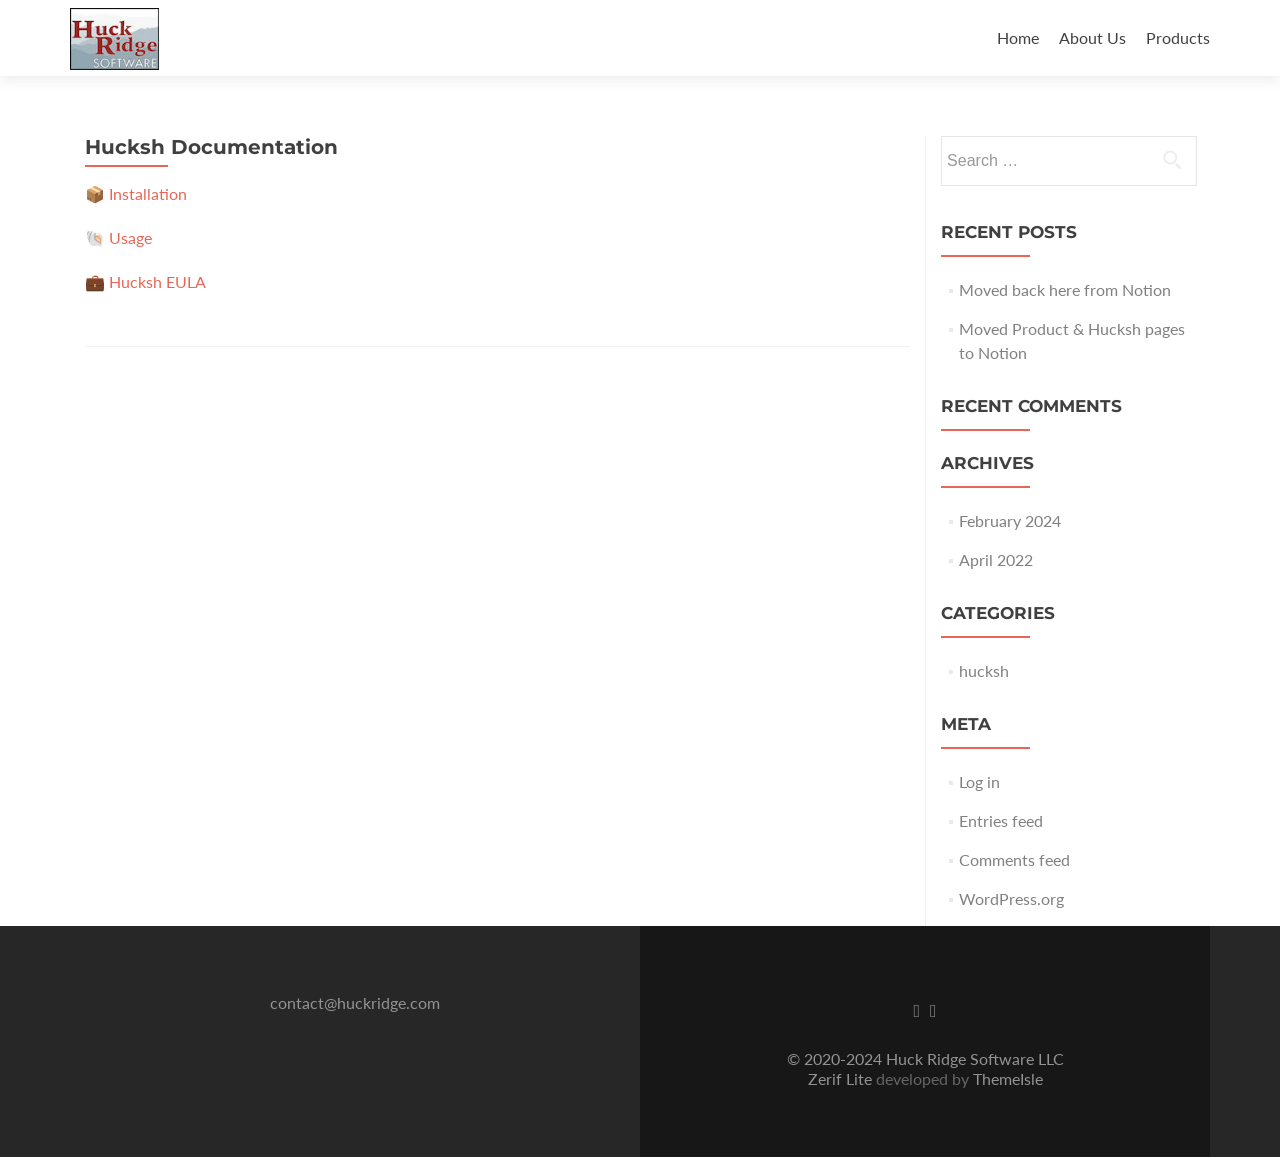
==== docs/hucksh-documentation/index.html @ b175f753 "Add hucksh docs mirrored from huckridge.com Add hucksh docs mirrored from huckridge.com, so they'll " ====
<!DOCTYPE html>

<html dir="ltr" lang="en-US" prefix="og: https://ogp.me/ns#">

<head>

<meta charset="UTF-8">
<meta name="viewport" content="width=device-width, initial-scale=1">
<link rel="profile" href="http://gmpg.org/xfn/11">
<link rel="pingback" href="https://huckridge.com/xmlrpc.php">

<title>Hucksh Documentation - Huck Ridge Software LLC</title>

		<!-- All in One SEO 4.5.7.2 - aioseo.com -->
		<meta name="description" content="📦 Installation 🐚 Usage 💼 Hucksh EULA" />
		<meta name="robots" content="max-image-preview:large" />
		<link rel="canonical" href="index.html" />
		<meta name="generator" content="All in One SEO (AIOSEO) 4.5.7.2" />
		<meta property="og:locale" content="en_US" />
		<meta property="og:site_name" content="Huck Ridge Software LLC - Maker of hucksh" />
		<meta property="og:type" content="article" />
		<meta property="og:title" content="Hucksh Documentation - Huck Ridge Software LLC" />
		<meta property="og:description" content="📦 Installation 🐚 Usage 💼 Hucksh EULA" />
		<meta property="og:url" content="https://huckridge.com/hucksh/hucksh-documentation/" />
		<meta property="og:image" content="https://huckridge.com/wp-content/uploads/2015/03/HuckRidgeSW300px_LOGO109px.jpg" />
		<meta property="og:image:secure_url" content="https://huckridge.com/wp-content/uploads/2015/03/HuckRidgeSW300px_LOGO109px.jpg" />
		<meta property="og:image:width" content="109" />
		<meta property="og:image:height" content="76" />
		<meta property="article:published_time" content="2024-01-05T14:35:23+00:00" />
		<meta property="article:modified_time" content="2024-02-23T20:08:04+00:00" />
		<meta name="twitter:card" content="summary_large_image" />
		<meta name="twitter:site" content="@huckridgesw" />
		<meta name="twitter:title" content="Hucksh Documentation - Huck Ridge Software LLC" />
		<meta name="twitter:description" content="📦 Installation 🐚 Usage 💼 Hucksh EULA" />
		<meta name="twitter:creator" content="@huckridgesw" />
		<meta name="twitter:image" content="https://huckridge.com/wp-content/uploads/2015/03/HuckRidgeSW300px_LOGO109px.jpg" />
		<script type="application/ld+json" class="aioseo-schema">
			{"@context":"https:\/\/schema.org","@graph":[{"@type":"BreadcrumbList","@id":"https:\/\/huckridge.com\/hucksh\/hucksh-documentation\/#breadcrumblist","itemListElement":[{"@type":"ListItem","@id":"https:\/\/huckridge.com\/#listItem","position":1,"name":"Home","item":"https:\/\/huckridge.com\/","nextItem":"https:\/\/huckridge.com\/hucksh\/#listItem"},{"@type":"ListItem","@id":"https:\/\/huckridge.com\/hucksh\/#listItem","position":2,"name":"Hucksh(ell)","item":"https:\/\/huckridge.com\/hucksh\/","nextItem":"https:\/\/huckridge.com\/hucksh\/hucksh-documentation\/#listItem","previousItem":"https:\/\/huckridge.com\/#listItem"},{"@type":"ListItem","@id":"https:\/\/huckridge.com\/hucksh\/hucksh-documentation\/#listItem","position":3,"name":"Hucksh Documentation","previousItem":"https:\/\/huckridge.com\/hucksh\/#listItem"}]},{"@type":"Organization","@id":"https:\/\/huckridge.com\/#organization","name":"Huck Ridge Software LLC","url":"https:\/\/huckridge.com\/","logo":{"@type":"ImageObject","url":"https:\/\/huckridge.com\/wp-content\/uploads\/2015\/03\/HuckRidgeSW300px_LOGO109px.jpg","@id":"https:\/\/huckridge.com\/hucksh\/hucksh-documentation\/#organizationLogo","width":109,"height":76},"image":{"@id":"https:\/\/huckridge.com\/#organizationLogo"},"sameAs":["https:\/\/twitter.com\/huckridgesw"]},{"@type":"WebPage","@id":"https:\/\/huckridge.com\/hucksh\/hucksh-documentation\/#webpage","url":"https:\/\/huckridge.com\/hucksh\/hucksh-documentation\/","name":"Hucksh Documentation - Huck Ridge Software LLC","description":"\ud83d\udce6 Installation \ud83d\udc1a Usage \ud83d\udcbc Hucksh EULA","inLanguage":"en-US","isPartOf":{"@id":"https:\/\/huckridge.com\/#website"},"breadcrumb":{"@id":"https:\/\/huckridge.com\/hucksh\/hucksh-documentation\/#breadcrumblist"},"datePublished":"2024-01-05T09:35:23-05:00","dateModified":"2024-02-23T15:08:04-05:00"},{"@type":"WebSite","@id":"https:\/\/huckridge.com\/#website","url":"https:\/\/huckridge.com\/","name":"Huck Ridge Software LLC","description":"Maker of hucksh","inLanguage":"en-US","publisher":{"@id":"https:\/\/huckridge.com\/#organization"}}]}
		</script>
		<!-- All in One SEO -->

<link rel='dns-prefetch' href='https://fonts.googleapis.com/' />
<link rel="alternate" type="application/rss+xml" title="Huck Ridge Software LLC &raquo; Feed" href="https://huckridge.com/feed/" />
<link rel="alternate" type="application/rss+xml" title="Huck Ridge Software LLC &raquo; Comments Feed" href="https://huckridge.com/comments/feed/" />
		<!-- This site uses the Google Analytics by MonsterInsights plugin v8.24.0 - Using Analytics tracking - https://www.monsterinsights.com/ -->
							<script src="https://www.googletagmanager.com/gtag/js?id=G-1WCZ7PCRJ5"  data-cfasync="false" data-wpfc-render="false" type="text/javascript" async></script>
			<script data-cfasync="false" data-wpfc-render="false" type="text/javascript">
				var mi_version = '8.24.0';
				var mi_track_user = true;
				var mi_no_track_reason = '';
								var MonsterInsightsDefaultLocations = {"page_location":"https:\/\/huckridge.com\/hucksh\/hucksh-documentation\/"};
				if ( typeof MonsterInsightsPrivacyGuardFilter === 'function' ) {
					var MonsterInsightsLocations = (typeof MonsterInsightsExcludeQuery === 'object') ? MonsterInsightsPrivacyGuardFilter( MonsterInsightsExcludeQuery ) : MonsterInsightsPrivacyGuardFilter( MonsterInsightsDefaultLocations );
				} else {
					var MonsterInsightsLocations = (typeof MonsterInsightsExcludeQuery === 'object') ? MonsterInsightsExcludeQuery : MonsterInsightsDefaultLocations;
				}

								var disableStrs = [
										'ga-disable-G-1WCZ7PCRJ5',
									];

				/* Function to detect opted out users */
				function __gtagTrackerIsOptedOut() {
					for (var index = 0; index < disableStrs.length; index++) {
						if (document.cookie.indexOf(disableStrs[index] + '=true') > -1) {
							return true;
						}
					}

					return false;
				}

				/* Disable tracking if the opt-out cookie exists. */
				if (__gtagTrackerIsOptedOut()) {
					for (var index = 0; index < disableStrs.length; index++) {
						window[disableStrs[index]] = true;
					}
				}

				/* Opt-out function */
				function __gtagTrackerOptout() {
					for (var index = 0; index < disableStrs.length; index++) {
						document.cookie = disableStrs[index] + '=true; expires=Thu, 31 Dec 2099 23:59:59 UTC; path=/';
						window[disableStrs[index]] = true;
					}
				}

				if ('undefined' === typeof gaOptout) {
					function gaOptout() {
						__gtagTrackerOptout();
					}
				}
								window.dataLayer = window.dataLayer || [];

				window.MonsterInsightsDualTracker = {
					helpers: {},
					trackers: {},
				};
				if (mi_track_user) {
					function __gtagDataLayer() {
						dataLayer.push(arguments);
					}

					function __gtagTracker(type, name, parameters) {
						if (!parameters) {
							parameters = {};
						}

						if (parameters.send_to) {
							__gtagDataLayer.apply(null, arguments);
							return;
						}

						if (type === 'event') {
														parameters.send_to = monsterinsights_frontend.v4_id;
							var hookName = name;
							if (typeof parameters['event_category'] !== 'undefined') {
								hookName = parameters['event_category'] + ':' + name;
							}

							if (typeof MonsterInsightsDualTracker.trackers[hookName] !== 'undefined') {
								MonsterInsightsDualTracker.trackers[hookName](parameters);
							} else {
								__gtagDataLayer('event', name, parameters);
							}
							
						} else {
							__gtagDataLayer.apply(null, arguments);
						}
					}

					__gtagTracker('js', new Date());
					__gtagTracker('set', {
						'developer_id.dZGIzZG': true,
											});
					if ( MonsterInsightsLocations.page_location ) {
						__gtagTracker('set', MonsterInsightsLocations);
					}
										__gtagTracker('config', 'G-1WCZ7PCRJ5', {"forceSSL":"true"} );
															window.gtag = __gtagTracker;										(function () {
						/* https://developers.google.com/analytics/devguides/collection/analyticsjs/ */
						/* ga and __gaTracker compatibility shim. */
						var noopfn = function () {
							return null;
						};
						var newtracker = function () {
							return new Tracker();
						};
						var Tracker = function () {
							return null;
						};
						var p = Tracker.prototype;
						p.get = noopfn;
						p.set = noopfn;
						p.send = function () {
							var args = Array.prototype.slice.call(arguments);
							args.unshift('send');
							__gaTracker.apply(null, args);
						};
						var __gaTracker = function () {
							var len = arguments.length;
							if (len === 0) {
								return;
							}
							var f = arguments[len - 1];
							if (typeof f !== 'object' || f === null || typeof f.hitCallback !== 'function') {
								if ('send' === arguments[0]) {
									var hitConverted, hitObject = false, action;
									if ('event' === arguments[1]) {
										if ('undefined' !== typeof arguments[3]) {
											hitObject = {
												'eventAction': arguments[3],
												'eventCategory': arguments[2],
												'eventLabel': arguments[4],
												'value': arguments[5] ? arguments[5] : 1,
											}
										}
									}
									if ('pageview' === arguments[1]) {
										if ('undefined' !== typeof arguments[2]) {
											hitObject = {
												'eventAction': 'page_view',
												'page_path': arguments[2],
											}
										}
									}
									if (typeof arguments[2] === 'object') {
										hitObject = arguments[2];
									}
									if (typeof arguments[5] === 'object') {
										Object.assign(hitObject, arguments[5]);
									}
									if ('undefined' !== typeof arguments[1].hitType) {
										hitObject = arguments[1];
										if ('pageview' === hitObject.hitType) {
											hitObject.eventAction = 'page_view';
										}
									}
									if (hitObject) {
										action = 'timing' === arguments[1].hitType ? 'timing_complete' : hitObject.eventAction;
										hitConverted = mapArgs(hitObject);
										__gtagTracker('event', action, hitConverted);
									}
								}
								return;
							}

							function mapArgs(args) {
								var arg, hit = {};
								var gaMap = {
									'eventCategory': 'event_category',
									'eventAction': 'event_action',
									'eventLabel': 'event_label',
									'eventValue': 'event_value',
									'nonInteraction': 'non_interaction',
									'timingCategory': 'event_category',
									'timingVar': 'name',
									'timingValue': 'value',
									'timingLabel': 'event_label',
									'page': 'page_path',
									'location': 'page_location',
									'title': 'page_title',
									'referrer' : 'page_referrer',
								};
								for (arg in args) {
																		if (!(!args.hasOwnProperty(arg) || !gaMap.hasOwnProperty(arg))) {
										hit[gaMap[arg]] = args[arg];
									} else {
										hit[arg] = args[arg];
									}
								}
								return hit;
							}

							try {
								f.hitCallback();
							} catch (ex) {
							}
						};
						__gaTracker.create = newtracker;
						__gaTracker.getByName = newtracker;
						__gaTracker.getAll = function () {
							return [];
						};
						__gaTracker.remove = noopfn;
						__gaTracker.loaded = true;
						window['__gaTracker'] = __gaTracker;
					})();
									} else {
										console.log("");
					(function () {
						function __gtagTracker() {
							return null;
						}

						window['__gtagTracker'] = __gtagTracker;
						window['gtag'] = __gtagTracker;
					})();
									}
			</script>
				<!-- / Google Analytics by MonsterInsights -->
		<script type="text/javascript">
/* <![CDATA[ */
window._wpemojiSettings = {"baseUrl":"https:\/\/s.w.org\/images\/core\/emoji\/14.0.0\/72x72\/","ext":".png","svgUrl":"https:\/\/s.w.org\/images\/core\/emoji\/14.0.0\/svg\/","svgExt":".svg","source":{"concatemoji":"https:\/\/huckridge.com\/wp-includes\/js\/wp-emoji-release.min.js?ver=6.4.3"}};
/*! This file is auto-generated */
!function(i,n){var o,s,e;function c(e){try{var t={supportTests:e,timestamp:(new Date).valueOf()};sessionStorage.setItem(o,JSON.stringify(t))}catch(e){}}function p(e,t,n){e.clearRect(0,0,e.canvas.width,e.canvas.height),e.fillText(t,0,0);var t=new Uint32Array(e.getImageData(0,0,e.canvas.width,e.canvas.height).data),r=(e.clearRect(0,0,e.canvas.width,e.canvas.height),e.fillText(n,0,0),new Uint32Array(e.getImageData(0,0,e.canvas.width,e.canvas.height).data));return t.every(function(e,t){return e===r[t]})}function u(e,t,n){switch(t){case"flag":return n(e,"\ud83c\udff3\ufe0f\u200d\u26a7\ufe0f","\ud83c\udff3\ufe0f\u200b\u26a7\ufe0f")?!1:!n(e,"\ud83c\uddfa\ud83c\uddf3","\ud83c\uddfa\u200b\ud83c\uddf3")&&!n(e,"\ud83c\udff4\udb40\udc67\udb40\udc62\udb40\udc65\udb40\udc6e\udb40\udc67\udb40\udc7f","\ud83c\udff4\u200b\udb40\udc67\u200b\udb40\udc62\u200b\udb40\udc65\u200b\udb40\udc6e\u200b\udb40\udc67\u200b\udb40\udc7f");case"emoji":return!n(e,"\ud83e\udef1\ud83c\udffb\u200d\ud83e\udef2\ud83c\udfff","\ud83e\udef1\ud83c\udffb\u200b\ud83e\udef2\ud83c\udfff")}return!1}function f(e,t,n){var r="undefined"!=typeof WorkerGlobalScope&&self instanceof WorkerGlobalScope?new OffscreenCanvas(300,150):i.createElement("canvas"),a=r.getContext("2d",{willReadFrequently:!0}),o=(a.textBaseline="top",a.font="600 32px Arial",{});return e.forEach(function(e){o[e]=t(a,e,n)}),o}function t(e){var t=i.createElement("script");t.src=e,t.defer=!0,i.head.appendChild(t)}"undefined"!=typeof Promise&&(o="wpEmojiSettingsSupports",s=["flag","emoji"],n.supports={everything:!0,everythingExceptFlag:!0},e=new Promise(function(e){i.addEventListener("DOMContentLoaded",e,{once:!0})}),new Promise(function(t){var n=function(){try{var e=JSON.parse(sessionStorage.getItem(o));if("object"==typeof e&&"number"==typeof e.timestamp&&(new Date).valueOf()<e.timestamp+604800&&"object"==typeof e.supportTests)return e.supportTests}catch(e){}return null}();if(!n){if("undefined"!=typeof Worker&&"undefined"!=typeof OffscreenCanvas&&"undefined"!=typeof URL&&URL.createObjectURL&&"undefined"!=typeof Blob)try{var e="postMessage("+f.toString()+"("+[JSON.stringify(s),u.toString(),p.toString()].join(",")+"));",r=new Blob([e],{type:"text/javascript"}),a=new Worker(URL.createObjectURL(r),{name:"wpTestEmojiSupports"});return void(a.onmessage=function(e){c(n=e.data),a.terminate(),t(n)})}catch(e){}c(n=f(s,u,p))}t(n)}).then(function(e){for(var t in e)n.supports[t]=e[t],n.supports.everything=n.supports.everything&&n.supports[t],"flag"!==t&&(n.supports.everythingExceptFlag=n.supports.everythingExceptFlag&&n.supports[t]);n.supports.everythingExceptFlag=n.supports.everythingExceptFlag&&!n.supports.flag,n.DOMReady=!1,n.readyCallback=function(){n.DOMReady=!0}}).then(function(){return e}).then(function(){var e;n.supports.everything||(n.readyCallback(),(e=n.source||{}).concatemoji?t(e.concatemoji):e.wpemoji&&e.twemoji&&(t(e.twemoji),t(e.wpemoji)))}))}((window,document),window._wpemojiSettings);
/* ]]> */
</script>
<style id='wp-emoji-styles-inline-css' type='text/css'>

	img.wp-smiley, img.emoji {
		display: inline !important;
		border: none !important;
		box-shadow: none !important;
		height: 1em !important;
		width: 1em !important;
		margin: 0 0.07em !important;
		vertical-align: -0.1em !important;
		background: none !important;
		padding: 0 !important;
	}
</style>
<link rel='stylesheet' id='wp-block-library-css' href='../css/dist/block-library/style.min.css%3Fver=6.4.3.css' type='text/css' media='all' />
<style id='classic-theme-styles-inline-css' type='text/css'>
/*! This file is auto-generated */
.wp-block-button__link{color:#fff;background-color:#32373c;border-radius:9999px;box-shadow:none;text-decoration:none;padding:calc(.667em + 2px) calc(1.333em + 2px);font-size:1.125em}.wp-block-file__button{background:#32373c;color:#fff;text-decoration:none}
</style>
<style id='global-styles-inline-css' type='text/css'>
body{--wp--preset--color--black: #000000;--wp--preset--color--cyan-bluish-gray: #abb8c3;--wp--preset--color--white: #ffffff;--wp--preset--color--pale-pink: #f78da7;--wp--preset--color--vivid-red: #cf2e2e;--wp--preset--color--luminous-vivid-orange: #ff6900;--wp--preset--color--luminous-vivid-amber: #fcb900;--wp--preset--color--light-green-cyan: #7bdcb5;--wp--preset--color--vivid-green-cyan: #00d084;--wp--preset--color--pale-cyan-blue: #8ed1fc;--wp--preset--color--vivid-cyan-blue: #0693e3;--wp--preset--color--vivid-purple: #9b51e0;--wp--preset--gradient--vivid-cyan-blue-to-vivid-purple: linear-gradient(135deg,rgba(6,147,227,1) 0%,rgb(155,81,224) 100%);--wp--preset--gradient--light-green-cyan-to-vivid-green-cyan: linear-gradient(135deg,rgb(122,220,180) 0%,rgb(0,208,130) 100%);--wp--preset--gradient--luminous-vivid-amber-to-luminous-vivid-orange: linear-gradient(135deg,rgba(252,185,0,1) 0%,rgba(255,105,0,1) 100%);--wp--preset--gradient--luminous-vivid-orange-to-vivid-red: linear-gradient(135deg,rgba(255,105,0,1) 0%,rgb(207,46,46) 100%);--wp--preset--gradient--very-light-gray-to-cyan-bluish-gray: linear-gradient(135deg,rgb(238,238,238) 0%,rgb(169,184,195) 100%);--wp--preset--gradient--cool-to-warm-spectrum: linear-gradient(135deg,rgb(74,234,220) 0%,rgb(151,120,209) 20%,rgb(207,42,186) 40%,rgb(238,44,130) 60%,rgb(251,105,98) 80%,rgb(254,248,76) 100%);--wp--preset--gradient--blush-light-purple: linear-gradient(135deg,rgb(255,206,236) 0%,rgb(152,150,240) 100%);--wp--preset--gradient--blush-bordeaux: linear-gradient(135deg,rgb(254,205,165) 0%,rgb(254,45,45) 50%,rgb(107,0,62) 100%);--wp--preset--gradient--luminous-dusk: linear-gradient(135deg,rgb(255,203,112) 0%,rgb(199,81,192) 50%,rgb(65,88,208) 100%);--wp--preset--gradient--pale-ocean: linear-gradient(135deg,rgb(255,245,203) 0%,rgb(182,227,212) 50%,rgb(51,167,181) 100%);--wp--preset--gradient--electric-grass: linear-gradient(135deg,rgb(202,248,128) 0%,rgb(113,206,126) 100%);--wp--preset--gradient--midnight: linear-gradient(135deg,rgb(2,3,129) 0%,rgb(40,116,252) 100%);--wp--preset--font-size--small: 13px;--wp--preset--font-size--medium: 20px;--wp--preset--font-size--large: 36px;--wp--preset--font-size--x-large: 42px;--wp--preset--spacing--20: 0.44rem;--wp--preset--spacing--30: 0.67rem;--wp--preset--spacing--40: 1rem;--wp--preset--spacing--50: 1.5rem;--wp--preset--spacing--60: 2.25rem;--wp--preset--spacing--70: 3.38rem;--wp--preset--spacing--80: 5.06rem;--wp--preset--shadow--natural: 6px 6px 9px rgba(0, 0, 0, 0.2);--wp--preset--shadow--deep: 12px 12px 50px rgba(0, 0, 0, 0.4);--wp--preset--shadow--sharp: 6px 6px 0px rgba(0, 0, 0, 0.2);--wp--preset--shadow--outlined: 6px 6px 0px -3px rgba(255, 255, 255, 1), 6px 6px rgba(0, 0, 0, 1);--wp--preset--shadow--crisp: 6px 6px 0px rgba(0, 0, 0, 1);}:where(.is-layout-flex){gap: 0.5em;}:where(.is-layout-grid){gap: 0.5em;}body .is-layout-flow > .alignleft{float: left;margin-inline-start: 0;margin-inline-end: 2em;}body .is-layout-flow > .alignright{float: right;margin-inline-start: 2em;margin-inline-end: 0;}body .is-layout-flow > .aligncenter{margin-left: auto !important;margin-right: auto !important;}body .is-layout-constrained > .alignleft{float: left;margin-inline-start: 0;margin-inline-end: 2em;}body .is-layout-constrained > .alignright{float: right;margin-inline-start: 2em;margin-inline-end: 0;}body .is-layout-constrained > .aligncenter{margin-left: auto !important;margin-right: auto !important;}body .is-layout-constrained > :where(:not(.alignleft):not(.alignright):not(.alignfull)){max-width: var(--wp--style--global--content-size);margin-left: auto !important;margin-right: auto !important;}body .is-layout-constrained > .alignwide{max-width: var(--wp--style--global--wide-size);}body .is-layout-flex{display: flex;}body .is-layout-flex{flex-wrap: wrap;align-items: center;}body .is-layout-flex > *{margin: 0;}body .is-layout-grid{display: grid;}body .is-layout-grid > *{margin: 0;}:where(.wp-block-columns.is-layout-flex){gap: 2em;}:where(.wp-block-columns.is-layout-grid){gap: 2em;}:where(.wp-block-post-template.is-layout-flex){gap: 1.25em;}:where(.wp-block-post-template.is-layout-grid){gap: 1.25em;}.has-black-color{color: var(--wp--preset--color--black) !important;}.has-cyan-bluish-gray-color{color: var(--wp--preset--color--cyan-bluish-gray) !important;}.has-white-color{color: var(--wp--preset--color--white) !important;}.has-pale-pink-color{color: var(--wp--preset--color--pale-pink) !important;}.has-vivid-red-color{color: var(--wp--preset--color--vivid-red) !important;}.has-luminous-vivid-orange-color{color: var(--wp--preset--color--luminous-vivid-orange) !important;}.has-luminous-vivid-amber-color{color: var(--wp--preset--color--luminous-vivid-amber) !important;}.has-light-green-cyan-color{color: var(--wp--preset--color--light-green-cyan) !important;}.has-vivid-green-cyan-color{color: var(--wp--preset--color--vivid-green-cyan) !important;}.has-pale-cyan-blue-color{color: var(--wp--preset--color--pale-cyan-blue) !important;}.has-vivid-cyan-blue-color{color: var(--wp--preset--color--vivid-cyan-blue) !important;}.has-vivid-purple-color{color: var(--wp--preset--color--vivid-purple) !important;}.has-black-background-color{background-color: var(--wp--preset--color--black) !important;}.has-cyan-bluish-gray-background-color{background-color: var(--wp--preset--color--cyan-bluish-gray) !important;}.has-white-background-color{background-color: var(--wp--preset--color--white) !important;}.has-pale-pink-background-color{background-color: var(--wp--preset--color--pale-pink) !important;}.has-vivid-red-background-color{background-color: var(--wp--preset--color--vivid-red) !important;}.has-luminous-vivid-orange-background-color{background-color: var(--wp--preset--color--luminous-vivid-orange) !important;}.has-luminous-vivid-amber-background-color{background-color: var(--wp--preset--color--luminous-vivid-amber) !important;}.has-light-green-cyan-background-color{background-color: var(--wp--preset--color--light-green-cyan) !important;}.has-vivid-green-cyan-background-color{background-color: var(--wp--preset--color--vivid-green-cyan) !important;}.has-pale-cyan-blue-background-color{background-color: var(--wp--preset--color--pale-cyan-blue) !important;}.has-vivid-cyan-blue-background-color{background-color: var(--wp--preset--color--vivid-cyan-blue) !important;}.has-vivid-purple-background-color{background-color: var(--wp--preset--color--vivid-purple) !important;}.has-black-border-color{border-color: var(--wp--preset--color--black) !important;}.has-cyan-bluish-gray-border-color{border-color: var(--wp--preset--color--cyan-bluish-gray) !important;}.has-white-border-color{border-color: var(--wp--preset--color--white) !important;}.has-pale-pink-border-color{border-color: var(--wp--preset--color--pale-pink) !important;}.has-vivid-red-border-color{border-color: var(--wp--preset--color--vivid-red) !important;}.has-luminous-vivid-orange-border-color{border-color: var(--wp--preset--color--luminous-vivid-orange) !important;}.has-luminous-vivid-amber-border-color{border-color: var(--wp--preset--color--luminous-vivid-amber) !important;}.has-light-green-cyan-border-color{border-color: var(--wp--preset--color--light-green-cyan) !important;}.has-vivid-green-cyan-border-color{border-color: var(--wp--preset--color--vivid-green-cyan) !important;}.has-pale-cyan-blue-border-color{border-color: var(--wp--preset--color--pale-cyan-blue) !important;}.has-vivid-cyan-blue-border-color{border-color: var(--wp--preset--color--vivid-cyan-blue) !important;}.has-vivid-purple-border-color{border-color: var(--wp--preset--color--vivid-purple) !important;}.has-vivid-cyan-blue-to-vivid-purple-gradient-background{background: var(--wp--preset--gradient--vivid-cyan-blue-to-vivid-purple) !important;}.has-light-green-cyan-to-vivid-green-cyan-gradient-background{background: var(--wp--preset--gradient--light-green-cyan-to-vivid-green-cyan) !important;}.has-luminous-vivid-amber-to-luminous-vivid-orange-gradient-background{background: var(--wp--preset--gradient--luminous-vivid-amber-to-luminous-vivid-orange) !important;}.has-luminous-vivid-orange-to-vivid-red-gradient-background{background: var(--wp--preset--gradient--luminous-vivid-orange-to-vivid-red) !important;}.has-very-light-gray-to-cyan-bluish-gray-gradient-background{background: var(--wp--preset--gradient--very-light-gray-to-cyan-bluish-gray) !important;}.has-cool-to-warm-spectrum-gradient-background{background: var(--wp--preset--gradient--cool-to-warm-spectrum) !important;}.has-blush-light-purple-gradient-background{background: var(--wp--preset--gradient--blush-light-purple) !important;}.has-blush-bordeaux-gradient-background{background: var(--wp--preset--gradient--blush-bordeaux) !important;}.has-luminous-dusk-gradient-background{background: var(--wp--preset--gradient--luminous-dusk) !important;}.has-pale-ocean-gradient-background{background: var(--wp--preset--gradient--pale-ocean) !important;}.has-electric-grass-gradient-background{background: var(--wp--preset--gradient--electric-grass) !important;}.has-midnight-gradient-background{background: var(--wp--preset--gradient--midnight) !important;}.has-small-font-size{font-size: var(--wp--preset--font-size--small) !important;}.has-medium-font-size{font-size: var(--wp--preset--font-size--medium) !important;}.has-large-font-size{font-size: var(--wp--preset--font-size--large) !important;}.has-x-large-font-size{font-size: var(--wp--preset--font-size--x-large) !important;}
.wp-block-navigation a:where(:not(.wp-element-button)){color: inherit;}
:where(.wp-block-post-template.is-layout-flex){gap: 1.25em;}:where(.wp-block-post-template.is-layout-grid){gap: 1.25em;}
:where(.wp-block-columns.is-layout-flex){gap: 2em;}:where(.wp-block-columns.is-layout-grid){gap: 2em;}
.wp-block-pullquote{font-size: 1.5em;line-height: 1.6;}
</style>
<link rel='stylesheet' id='zerif_font-css' href='https://fonts.googleapis.com/css?family=Lato%3A300%2C400%2C700%2C400italic%7CMontserrat%3A400%2C700%7CHomemade+Apple&amp;subset=latin%2Clatin-ext' type='text/css' media='all' />
<link rel='stylesheet' id='zerif_font_all-css' href='https://fonts.googleapis.com/css?family=Open+Sans%3A300%2C300italic%2C400%2C400italic%2C600%2C600italic%2C700%2C700italic%2C800%2C800italic&amp;subset=latin&amp;ver=6.4.3' type='text/css' media='all' />
<link rel='stylesheet' id='zerif_bootstrap_style-css' href='../themes/zerif-lite/css/bootstrap.css%3Fver=6.4.3.css' type='text/css' media='all' />
<link rel='stylesheet' id='zerif_fontawesome-css' href='../themes/zerif-lite/css/font-awesome.min.css%3Fver=v1.css' type='text/css' media='all' />
<link rel='stylesheet' id='zerif_style-css' href='../themes/zerif-lite/style.css%3Fver=1.8.5.49.css' type='text/css' media='all' />
<style id='zerif_style-inline-css' type='text/css'>
body.home.page:not(.page-template-template-frontpage) {
			background-image: none !important;
		}
</style>
<link rel='stylesheet' id='zerif_responsive_style-css' href='../themes/zerif-lite/css/responsive.css%3Fver=1.8.5.49.css' type='text/css' media='all' />
<!--[if lt IE 9]>
<link rel='stylesheet' id='zerif_ie_style-css' href='https://huckridge.com/wp-content/themes/zerif-lite/css/ie.css?ver=1.8.5.49' type='text/css' media='all' />
<![endif]-->
<script type="text/javascript" src="../plugins/google-analytics-for-wordpress/assets/js/frontend-gtag.min.js%3Fver=8.24.0" id="monsterinsights-frontend-script-js"></script>
<script data-cfasync="false" data-wpfc-render="false" type="text/javascript" id='monsterinsights-frontend-script-js-extra'>/* <![CDATA[ */
var monsterinsights_frontend = {"js_events_tracking":"true","download_extensions":"doc,pdf,ppt,zip,xls,docx,pptx,xlsx","inbound_paths":"[]","home_url":"https:\/\/huckridge.com","hash_tracking":"false","v4_id":"G-1WCZ7PCRJ5"};/* ]]> */
</script>
<script type="text/javascript" src="../js/jquery/jquery.min.js%3Fver=3.7.1" id="jquery-core-js"></script>
<script type="text/javascript" src="../js/jquery/jquery-migrate.min.js%3Fver=3.4.1" id="jquery-migrate-js"></script>
<!--[if lt IE 9]>
<script type="text/javascript" src="https://huckridge.com/wp-content/themes/zerif-lite/js/html5.js?ver=6.4.3" id="zerif_html5-js"></script>
<![endif]-->
<link rel="https://api.w.org/" href="https://huckridge.com/wp-json/" /><link rel="alternate" type="application/json" href="https://huckridge.com/wp-json/wp/v2/pages/335" /><link rel="EditURI" type="application/rsd+xml" title="RSD" href="https://huckridge.com/xmlrpc.php?rsd" />
<meta name="generator" content="WordPress 6.4.3" />
<link rel='shortlink' href='https://huckridge.com/?p=335' />
<link rel="alternate" type="application/json+oembed" href="https://huckridge.com/wp-json/oembed/1.0/embed?url=https%3A%2F%2Fhuckridge.com%2Fhucksh%2Fhucksh-documentation%2F" />
<link rel="alternate" type="text/xml+oembed" href="https://huckridge.com/wp-json/oembed/1.0/embed?url=https%3A%2F%2Fhuckridge.com%2Fhucksh%2Fhucksh-documentation%2F&#038;format=xml" />
<style type="text/css">.recentcomments a{display:inline !important;padding:0 !important;margin:0 !important;}</style><style type="text/css" id="custom-background-css">
body.custom-background { background-image: url("../uploads/2015/03/4F4EA87E-6AA4-4A36-B475-4E00EB1727C9.jpg"); background-position: left top; background-size: auto; background-repeat: repeat; background-attachment: scroll; }
</style>
	<link rel="icon" href="../uploads/2023/11/cropped-HuckRidgeSW300px_square_LOGO-32x32.jpeg" sizes="32x32" />
<link rel="icon" href="../uploads/2023/11/cropped-HuckRidgeSW300px_square_LOGO-192x192.jpeg" sizes="192x192" />
<link rel="apple-touch-icon" href="https://huckridge.com/wp-content/uploads/2023/11/cropped-HuckRidgeSW300px_square_LOGO-180x180.jpeg" />
<meta name="msapplication-TileImage" content="https://huckridge.com/wp-content/uploads/2023/11/cropped-HuckRidgeSW300px_square_LOGO-270x270.jpeg" />
		<style type="text/css" id="wp-custom-css">
			figure {
  border: 1px solid hsl(0,0%,90%);
	text-align: center;
  margin-bottom: 10px;
  -moz-border-radius: 3px;
  -khtml-border-radius: 3px;
  -webkit-border-radius: 3px;
  border-radius: 3px;
  background-repeat: no-repeat;
  background-position: center bottom;
}

figcaption {
  font-style: italic;
}
		</style>
		<style id="wpforms-css-vars-root">
				:root {
					--wpforms-field-border-radius: 3px;
--wpforms-field-background-color: #ffffff;
--wpforms-field-border-color: rgba( 0, 0, 0, 0.25 );
--wpforms-field-text-color: rgba( 0, 0, 0, 0.7 );
--wpforms-label-color: rgba( 0, 0, 0, 0.85 );
--wpforms-label-sublabel-color: rgba( 0, 0, 0, 0.55 );
--wpforms-label-error-color: #d63637;
--wpforms-button-border-radius: 3px;
--wpforms-button-background-color: #066aab;
--wpforms-button-text-color: #ffffff;
--wpforms-field-size-input-height: 43px;
--wpforms-field-size-input-spacing: 15px;
--wpforms-field-size-font-size: 16px;
--wpforms-field-size-line-height: 19px;
--wpforms-field-size-padding-h: 14px;
--wpforms-field-size-checkbox-size: 16px;
--wpforms-field-size-sublabel-spacing: 5px;
--wpforms-field-size-icon-size: 1;
--wpforms-label-size-font-size: 16px;
--wpforms-label-size-line-height: 19px;
--wpforms-label-size-sublabel-font-size: 14px;
--wpforms-label-size-sublabel-line-height: 17px;
--wpforms-button-size-font-size: 17px;
--wpforms-button-size-height: 41px;
--wpforms-button-size-padding-h: 15px;
--wpforms-button-size-margin-top: 10px;

				}
			</style>
</head>


	<body class="page-template-default page page-id-335 page-parent page-child parent-pageid-147 wp-custom-logo" >

	

<div id="mobilebgfix">
	<div class="mobile-bg-fix-img-wrap">
		<div class="mobile-bg-fix-img"></div>
	</div>
	<div class="mobile-bg-fix-whole-site">


<header id="home" class="header" itemscope="itemscope" itemtype="http://schema.org/WPHeader">

	<div id="main-nav" class="navbar navbar-inverse bs-docs-nav" role="banner">

		<div class="container">

			
			<div class="navbar-header responsive-logo">

				<button class="navbar-toggle collapsed" type="button" data-toggle="collapse" data-target=".bs-navbar-collapse">

				<span class="sr-only">Toggle navigation</span>

				<span class="icon-bar"></span>

				<span class="icon-bar"></span>

				<span class="icon-bar"></span>

				</button>

					<div class="navbar-brand" itemscope itemtype="http://schema.org/Organization">

						<a href="https://huckridge.com/" class="custom-logo-link" rel="home"><img width="109" height="76" src="../uploads/2015/03/HuckRidgeSW300px_LOGO109px.jpg" class="custom-logo" alt="Huck Ridge Software LLC" decoding="async" /></a>
					</div> <!-- /.navbar-brand -->

				</div> <!-- /.navbar-header -->

			
		
		<nav class="navbar-collapse bs-navbar-collapse collapse" id="site-navigation" itemscope itemtype="http://schema.org/SiteNavigationElement">
			<a class="screen-reader-text skip-link" href="index.html#content">Skip to content</a>
			<ul id="menu-menu-1" class="nav navbar-nav navbar-right responsive-nav main-nav-list"><li id="menu-item-22" class="menu-item menu-item-type-custom menu-item-object-custom menu-item-home menu-item-22"><a href="http://huckridge.com/">Home</a></li>
<li id="menu-item-361" class="menu-item menu-item-type-post_type menu-item-object-page menu-item-361"><a href="https://huckridge.com/about-us/">About Us</a></li>
<li id="menu-item-216" class="menu-item menu-item-type-custom menu-item-object-custom menu-item-has-children menu-item-216"><a href="https://huckridge.com/products/">Products</a>
<ul class="sub-menu">
	<li id="menu-item-217" class="menu-item menu-item-type-custom menu-item-object-custom menu-item-217"><a href="https://huckridge.com/hucksh/">Hucksh</a></li>
</ul>
</li>
</ul>		</nav>

		
		</div> <!-- /.container -->

		
	</div> <!-- /#main-nav -->
	<!-- / END TOP BAR -->

<div class="clear"></div>

</header> <!-- / END HOME SECTION  -->


<div id="content" class="site-content">

	<div class="container">

				<div class="content-left-wrap col-md-9">				<div id="primary" class="content-area">

			<main itemscope itemtype="http://schema.org/WebPageElement" itemprop="mainContentOfPage" id="main" class="site-main">

				<article id="post-335" class="post-335 page type-page status-publish hentry">

	<header class="entry-header">

		<span class="date updated published">Fri January 5, 2024</span>
		<span class="vcard author byline"><a href="https://huckridge.com/author/lmc/" class="fn">Larry Clapp</a></span>

				<h1 class="entry-title" itemprop="headline">Hucksh Documentation</h1>
		
	</header><!-- .entry-header -->

	<div class="entry-content">

		
<p>📦 <a href="installation/index.html">Installation</a></p>



<p>🐚 <a href="usage/index.html">Usage</a></p>



<p>💼 <a href="../hucksh-eula/index.html">Hucksh EULA</a></p>

	</div><!-- .entry-content -->

	
</article><!-- #post-## -->

			</main><!-- #main -->

		</div><!-- #primary -->

	</div>		<div class="sidebar-wrap col-md-3 content-left-wrap">
			

	<div id="secondary" class="widget-area" role="complementary">

		
		<aside id="search-2" class="widget widget_search"><form role="search" method="get" class="search-form" action="https://huckridge.com/">
				<label>
					<span class="screen-reader-text">Search for:</span>
					<input type="search" class="search-field" placeholder="Search &hellip;" value="" name="s" />
				</label>
				<input type="submit" class="search-submit" value="Search" />
			</form></aside>
		<aside id="recent-posts-2" class="widget widget_recent_entries">
		<h2 class="widget-title">Recent Posts</h2>
		<ul>
											<li>
					<a href="https://huckridge.com/2024/02/27/moved-back-here-from-notion/">Moved back here from Notion</a>
									</li>
											<li>
					<a href="https://huckridge.com/2022/04/21/moved-to-notion/">Moved Product &#038; Hucksh pages to Notion</a>
									</li>
					</ul>

		</aside><aside id="recent-comments-2" class="widget widget_recent_comments"><h2 class="widget-title">Recent Comments</h2><ul id="recentcomments"></ul></aside><aside id="archives-2" class="widget widget_archive"><h2 class="widget-title">Archives</h2>
			<ul>
					<li><a href='https://huckridge.com/2024/02/'>February 2024</a></li>
	<li><a href='https://huckridge.com/2022/04/'>April 2022</a></li>
			</ul>

			</aside><aside id="categories-2" class="widget widget_categories"><h2 class="widget-title">Categories</h2>
			<ul>
					<li class="cat-item cat-item-4"><a href="https://huckridge.com/category/hucksh/">hucksh</a>
</li>
			</ul>

			</aside><aside id="meta-2" class="widget widget_meta"><h2 class="widget-title">Meta</h2>
		<ul>
						<li><a href="https://huckridge.com/hr-login/">Log in</a></li>
			<li><a href="https://huckridge.com/feed/">Entries feed</a></li>
			<li><a href="https://huckridge.com/comments/feed/">Comments feed</a></li>

			<li><a href="https://wordpress.org/">WordPress.org</a></li>
		</ul>

		</aside>
		
	</div><!-- #secondary -->

			</div><!-- .sidebar-wrap -->
			</div><!-- .container -->


</div><!-- .site-content -->


<footer id="footer" itemscope="itemscope" itemtype="http://schema.org/WPFooter">

	
	<div class="container">

		
		<div class="col-md-6 company-details"><div class="zerif-footer-email"><a href="mailto:contact@huckridge.com">contact@huckridge.com</a></div></div><div class="col-md-6 copyright"><ul class="social"><li id="facebook"><a href="https://www.facebook.com/HuckRidgeSoftware"><span class="sr-only">Facebook link</span> <i class="fa fa-facebook"></i></a></li><li id="twitter"><a href="https://twitter.com/huckridgesw"><span class="sr-only">Twitter link</span> <i class="fa fa-twitter"></i></a></li></ul><!-- .social --><p id="zerif-copyright">© 2020-2024 Huck Ridge Software LLC</p><div class="zerif-copyright-box"><a class="zerif-copyright" rel="nofollow">Zerif Lite </a>developed by <a class="zerif-copyright" href="https://themeisle.com"  rel="nofollow">ThemeIsle</a></div></div>	</div> <!-- / END CONTAINER -->

</footer> <!-- / END FOOOTER  -->


	</div><!-- mobile-bg-fix-whole-site -->
</div><!-- .mobile-bg-fix-wrap -->


<script type="text/javascript" src="../themes/zerif-lite/js/bootstrap.min.js%3Fver=1.8.5.49" id="zerif_bootstrap_script-js"></script>
<script type="text/javascript" src="../themes/zerif-lite/js/jquery.knob.js%3Fver=1.8.5.49" id="zerif_knob_nav-js"></script>
<script type="text/javascript" src="../themes/zerif-lite/js/scrollReveal.js%3Fver=1.8.5.49" id="zerif_scrollReveal_script-js"></script>
<script type="text/javascript" src="../themes/zerif-lite/js/zerif.js%3Fver=1.8.5.49" id="zerif_script-js"></script>


</body>

</html>
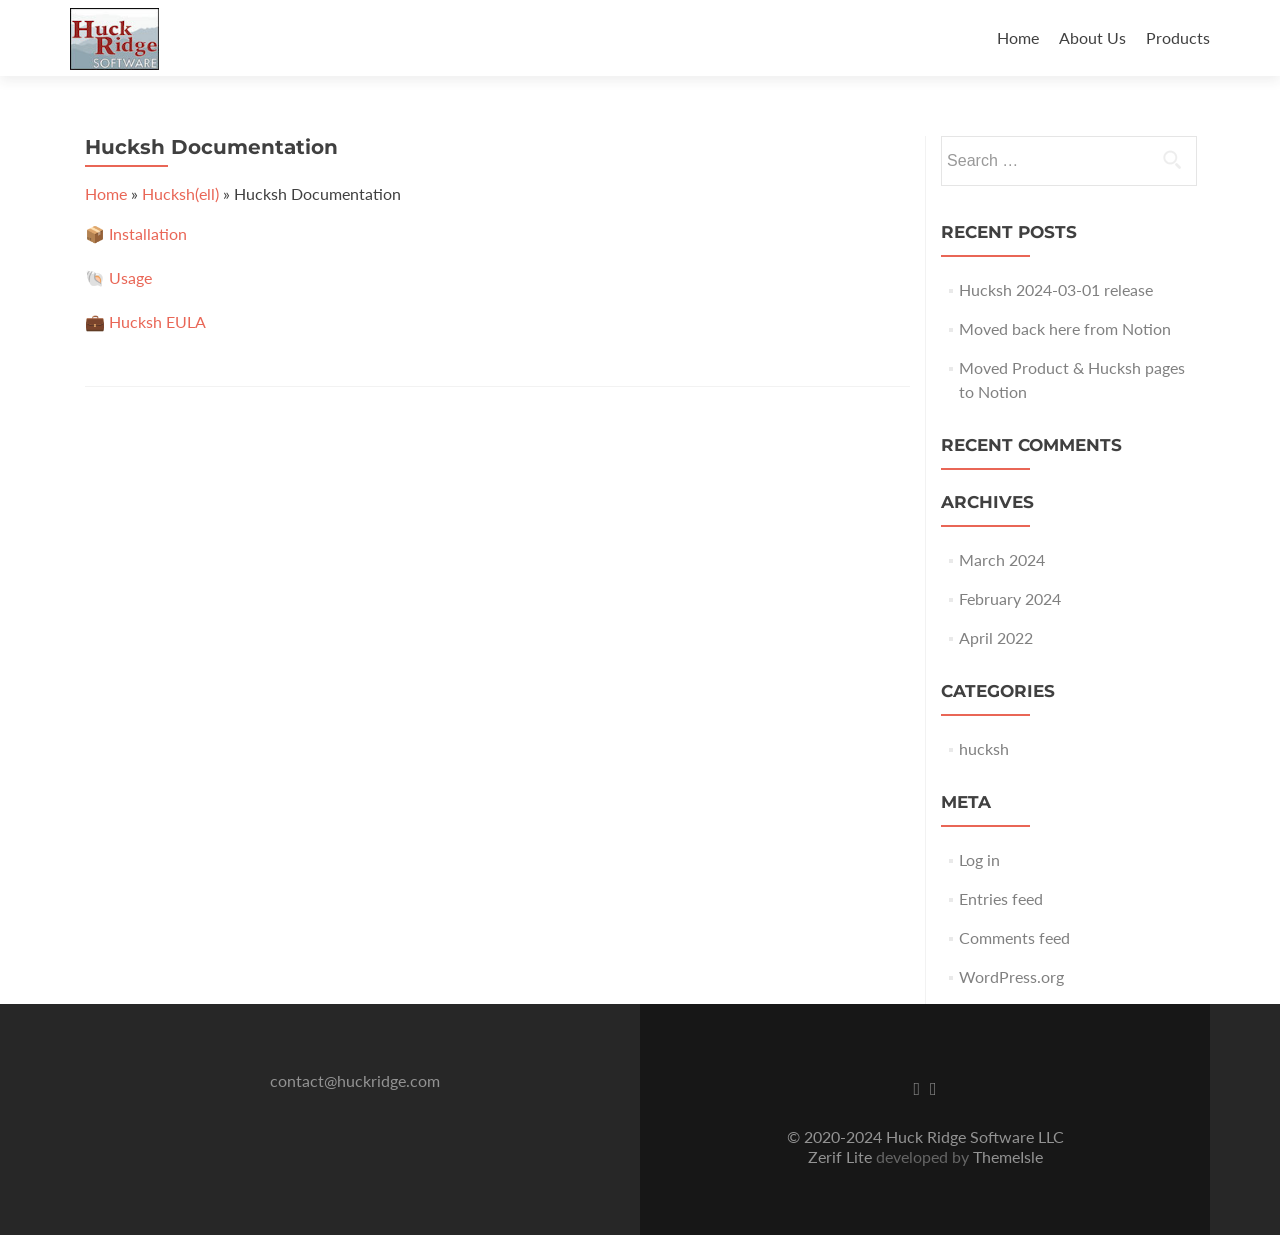
==== commit 55866699: "Update changelog & docs for 2024-03-29 release" ====
--- a/docs/hucksh-documentation/index.html
+++ b/docs/hucksh-documentation/index.html
@@ -11,11 +11,11 @@
 
 <title>Hucksh Documentation - Huck Ridge Software LLC</title>
 
-		<!-- All in One SEO 4.5.7.2 - aioseo.com -->
+		<!-- All in One SEO 4.5.9.2 - aioseo.com -->
 		<meta name="description" content="📦 Installation 🐚 Usage 💼 Hucksh EULA" />
 		<meta name="robots" content="max-image-preview:large" />
 		<link rel="canonical" href="index.html" />
-		<meta name="generator" content="All in One SEO (AIOSEO) 4.5.7.2" />
+		<meta name="generator" content="All in One SEO (AIOSEO) 4.5.9.2" />
 		<meta property="og:locale" content="en_US" />
 		<meta property="og:site_name" content="Huck Ridge Software LLC - Maker of hucksh" />
 		<meta property="og:type" content="article" />
@@ -27,7 +27,7 @@
 		<meta property="og:image:width" content="109" />
 		<meta property="og:image:height" content="76" />
 		<meta property="article:published_time" content="2024-01-05T14:35:23+00:00" />
-		<meta property="article:modified_time" content="2024-02-23T20:08:04+00:00" />
+		<meta property="article:modified_time" content="2024-03-22T20:45:18+00:00" />
 		<meta name="twitter:card" content="summary_large_image" />
 		<meta name="twitter:site" content="@huckridgesw" />
 		<meta name="twitter:title" content="Hucksh Documentation - Huck Ridge Software LLC" />
@@ -35,17 +35,17 @@
 		<meta name="twitter:creator" content="@huckridgesw" />
 		<meta name="twitter:image" content="https://huckridge.com/wp-content/uploads/2015/03/HuckRidgeSW300px_LOGO109px.jpg" />
 		<script type="application/ld+json" class="aioseo-schema">
-			{"@context":"https:\/\/schema.org","@graph":[{"@type":"BreadcrumbList","@id":"https:\/\/huckridge.com\/hucksh\/hucksh-documentation\/#breadcrumblist","itemListElement":[{"@type":"ListItem","@id":"https:\/\/huckridge.com\/#listItem","position":1,"name":"Home","item":"https:\/\/huckridge.com\/","nextItem":"https:\/\/huckridge.com\/hucksh\/#listItem"},{"@type":"ListItem","@id":"https:\/\/huckridge.com\/hucksh\/#listItem","position":2,"name":"Hucksh(ell)","item":"https:\/\/huckridge.com\/hucksh\/","nextItem":"https:\/\/huckridge.com\/hucksh\/hucksh-documentation\/#listItem","previousItem":"https:\/\/huckridge.com\/#listItem"},{"@type":"ListItem","@id":"https:\/\/huckridge.com\/hucksh\/hucksh-documentation\/#listItem","position":3,"name":"Hucksh Documentation","previousItem":"https:\/\/huckridge.com\/hucksh\/#listItem"}]},{"@type":"Organization","@id":"https:\/\/huckridge.com\/#organization","name":"Huck Ridge Software LLC","url":"https:\/\/huckridge.com\/","logo":{"@type":"ImageObject","url":"https:\/\/huckridge.com\/wp-content\/uploads\/2015\/03\/HuckRidgeSW300px_LOGO109px.jpg","@id":"https:\/\/huckridge.com\/hucksh\/hucksh-documentation\/#organizationLogo","width":109,"height":76},"image":{"@id":"https:\/\/huckridge.com\/#organizationLogo"},"sameAs":["https:\/\/twitter.com\/huckridgesw"]},{"@type":"WebPage","@id":"https:\/\/huckridge.com\/hucksh\/hucksh-documentation\/#webpage","url":"https:\/\/huckridge.com\/hucksh\/hucksh-documentation\/","name":"Hucksh Documentation - Huck Ridge Software LLC","description":"\ud83d\udce6 Installation \ud83d\udc1a Usage \ud83d\udcbc Hucksh EULA","inLanguage":"en-US","isPartOf":{"@id":"https:\/\/huckridge.com\/#website"},"breadcrumb":{"@id":"https:\/\/huckridge.com\/hucksh\/hucksh-documentation\/#breadcrumblist"},"datePublished":"2024-01-05T09:35:23-05:00","dateModified":"2024-02-23T15:08:04-05:00"},{"@type":"WebSite","@id":"https:\/\/huckridge.com\/#website","url":"https:\/\/huckridge.com\/","name":"Huck Ridge Software LLC","description":"Maker of hucksh","inLanguage":"en-US","publisher":{"@id":"https:\/\/huckridge.com\/#organization"}}]}
+			{"@context":"https:\/\/schema.org","@graph":[{"@type":"BreadcrumbList","@id":"https:\/\/huckridge.com\/hucksh\/hucksh-documentation\/#breadcrumblist","itemListElement":[{"@type":"ListItem","@id":"https:\/\/huckridge.com\/#listItem","position":1,"name":"Home","item":"https:\/\/huckridge.com\/","nextItem":"https:\/\/huckridge.com\/hucksh\/#listItem"},{"@type":"ListItem","@id":"https:\/\/huckridge.com\/hucksh\/#listItem","position":2,"name":"Hucksh(ell)","item":"https:\/\/huckridge.com\/hucksh\/","nextItem":"https:\/\/huckridge.com\/hucksh\/hucksh-documentation\/#listItem","previousItem":"https:\/\/huckridge.com\/#listItem"},{"@type":"ListItem","@id":"https:\/\/huckridge.com\/hucksh\/hucksh-documentation\/#listItem","position":3,"name":"Hucksh Documentation","previousItem":"https:\/\/huckridge.com\/hucksh\/#listItem"}]},{"@type":"Organization","@id":"https:\/\/huckridge.com\/#organization","name":"Huck Ridge Software LLC","url":"https:\/\/huckridge.com\/","logo":{"@type":"ImageObject","url":"https:\/\/huckridge.com\/wp-content\/uploads\/2015\/03\/HuckRidgeSW300px_LOGO109px.jpg","@id":"https:\/\/huckridge.com\/hucksh\/hucksh-documentation\/#organizationLogo","width":109,"height":76},"image":{"@id":"https:\/\/huckridge.com\/hucksh\/hucksh-documentation\/#organizationLogo"},"sameAs":["https:\/\/twitter.com\/huckridgesw"]},{"@type":"WebPage","@id":"https:\/\/huckridge.com\/hucksh\/hucksh-documentation\/#webpage","url":"https:\/\/huckridge.com\/hucksh\/hucksh-documentation\/","name":"Hucksh Documentation - Huck Ridge Software LLC","description":"\ud83d\udce6 Installation \ud83d\udc1a Usage \ud83d\udcbc Hucksh EULA","inLanguage":"en-US","isPartOf":{"@id":"https:\/\/huckridge.com\/#website"},"breadcrumb":{"@id":"https:\/\/huckridge.com\/hucksh\/hucksh-documentation\/#breadcrumblist"},"datePublished":"2024-01-05T09:35:23-05:00","dateModified":"2024-03-22T16:45:18-04:00"},{"@type":"WebSite","@id":"https:\/\/huckridge.com\/#website","url":"https:\/\/huckridge.com\/","name":"Huck Ridge Software LLC","description":"Maker of hucksh","inLanguage":"en-US","publisher":{"@id":"https:\/\/huckridge.com\/#organization"}}]}
 		</script>
 		<!-- All in One SEO -->
 
 <link rel='dns-prefetch' href='https://fonts.googleapis.com/' />
 <link rel="alternate" type="application/rss+xml" title="Huck Ridge Software LLC &raquo; Feed" href="https://huckridge.com/feed/" />
 <link rel="alternate" type="application/rss+xml" title="Huck Ridge Software LLC &raquo; Comments Feed" href="https://huckridge.com/comments/feed/" />
-		<!-- This site uses the Google Analytics by MonsterInsights plugin v8.24.0 - Using Analytics tracking - https://www.monsterinsights.com/ -->
+		<!-- This site uses the Google Analytics by MonsterInsights plugin v8.25.0 - Using Analytics tracking - https://www.monsterinsights.com/ -->
 							<script src="https://www.googletagmanager.com/gtag/js?id=G-1WCZ7PCRJ5"  data-cfasync="false" data-wpfc-render="false" type="text/javascript" async></script>
 			<script data-cfasync="false" data-wpfc-render="false" type="text/javascript">
-				var mi_version = '8.24.0';
+				var mi_version = '8.25.0';
 				var mi_track_user = true;
 				var mi_no_track_reason = '';
 								var MonsterInsightsDefaultLocations = {"page_location":"https:\/\/huckridge.com\/hucksh\/hucksh-documentation\/"};
@@ -306,7 +306,7 @@
 <!--[if lt IE 9]>
 <link rel='stylesheet' id='zerif_ie_style-css' href='https://huckridge.com/wp-content/themes/zerif-lite/css/ie.css?ver=1.8.5.49' type='text/css' media='all' />
 <![endif]-->
-<script type="text/javascript" src="../plugins/google-analytics-for-wordpress/assets/js/frontend-gtag.min.js%3Fver=8.24.0" id="monsterinsights-frontend-script-js"></script>
+<script type="text/javascript" src="../plugins/google-analytics-for-wordpress/assets/js/frontend-gtag.min.js%3Fver=8.25.0" id="monsterinsights-frontend-script-js"></script>
 <script data-cfasync="false" data-wpfc-render="false" type="text/javascript" id='monsterinsights-frontend-script-js-extra'>/* <![CDATA[ */
 var monsterinsights_frontend = {"js_events_tracking":"true","download_extensions":"doc,pdf,ppt,zip,xls,docx,pptx,xlsx","inbound_paths":"[]","home_url":"https:\/\/huckridge.com","hash_tracking":"false","v4_id":"G-1WCZ7PCRJ5"};/* ]]> */
 </script>
@@ -344,37 +344,7 @@
   font-style: italic;
 }
 		</style>
-		<style id="wpforms-css-vars-root">
-				:root {
-					--wpforms-field-border-radius: 3px;
---wpforms-field-background-color: #ffffff;
---wpforms-field-border-color: rgba( 0, 0, 0, 0.25 );
---wpforms-field-text-color: rgba( 0, 0, 0, 0.7 );
---wpforms-label-color: rgba( 0, 0, 0, 0.85 );
---wpforms-label-sublabel-color: rgba( 0, 0, 0, 0.55 );
---wpforms-label-error-color: #d63637;
---wpforms-button-border-radius: 3px;
---wpforms-button-background-color: #066aab;
---wpforms-button-text-color: #ffffff;
---wpforms-field-size-input-height: 43px;
---wpforms-field-size-input-spacing: 15px;
---wpforms-field-size-font-size: 16px;
---wpforms-field-size-line-height: 19px;
---wpforms-field-size-padding-h: 14px;
---wpforms-field-size-checkbox-size: 16px;
---wpforms-field-size-sublabel-spacing: 5px;
---wpforms-field-size-icon-size: 1;
---wpforms-label-size-font-size: 16px;
---wpforms-label-size-line-height: 19px;
---wpforms-label-size-sublabel-font-size: 14px;
---wpforms-label-size-sublabel-line-height: 17px;
---wpforms-button-size-font-size: 17px;
---wpforms-button-size-height: 41px;
---wpforms-button-size-padding-h: 15px;
---wpforms-button-size-margin-top: 10px;
-
-				}
-			</style>
+		
 </head>
 
 
@@ -463,7 +433,19 @@
 
 	<div class="entry-content">
 
-		
+		<div class="aioseo-breadcrumbs"><span class="aioseo-breadcrumb">
+	<a href="https://huckridge.com" title="Home">Home</a>
+</span><span class="aioseo-breadcrumb-separator">»</span><span class="aioseo-breadcrumb">
+	<a href="https://huckridge.com/hucksh/" title="Hucksh(ell)">Hucksh(ell)</a>
+</span><span class="aioseo-breadcrumb-separator">»</span><span class="aioseo-breadcrumb">
+	Hucksh Documentation
+</span></div>
+
+
+<div style="height:20px" aria-hidden="true" class="wp-block-spacer"></div>
+
+
+
 <p>📦 <a href="installation/index.html">Installation</a></p>
 
 
@@ -500,6 +482,9 @@
 		<h2 class="widget-title">Recent Posts</h2>
 		<ul>
 											<li>
+					<a href="https://huckridge.com/2024/03/06/hucksh-2024-03-01-release/">Hucksh 2024-03-01 release</a>
+									</li>
+											<li>
 					<a href="https://huckridge.com/2024/02/27/moved-back-here-from-notion/">Moved back here from Notion</a>
 									</li>
 											<li>
@@ -509,7 +494,8 @@
 
 		</aside><aside id="recent-comments-2" class="widget widget_recent_comments"><h2 class="widget-title">Recent Comments</h2><ul id="recentcomments"></ul></aside><aside id="archives-2" class="widget widget_archive"><h2 class="widget-title">Archives</h2>
 			<ul>
-					<li><a href='https://huckridge.com/2024/02/'>February 2024</a></li>
+					<li><a href='https://huckridge.com/2024/03/'>March 2024</a></li>
+	<li><a href='https://huckridge.com/2024/02/'>February 2024</a></li>
 	<li><a href='https://huckridge.com/2022/04/'>April 2022</a></li>
 			</ul>
 
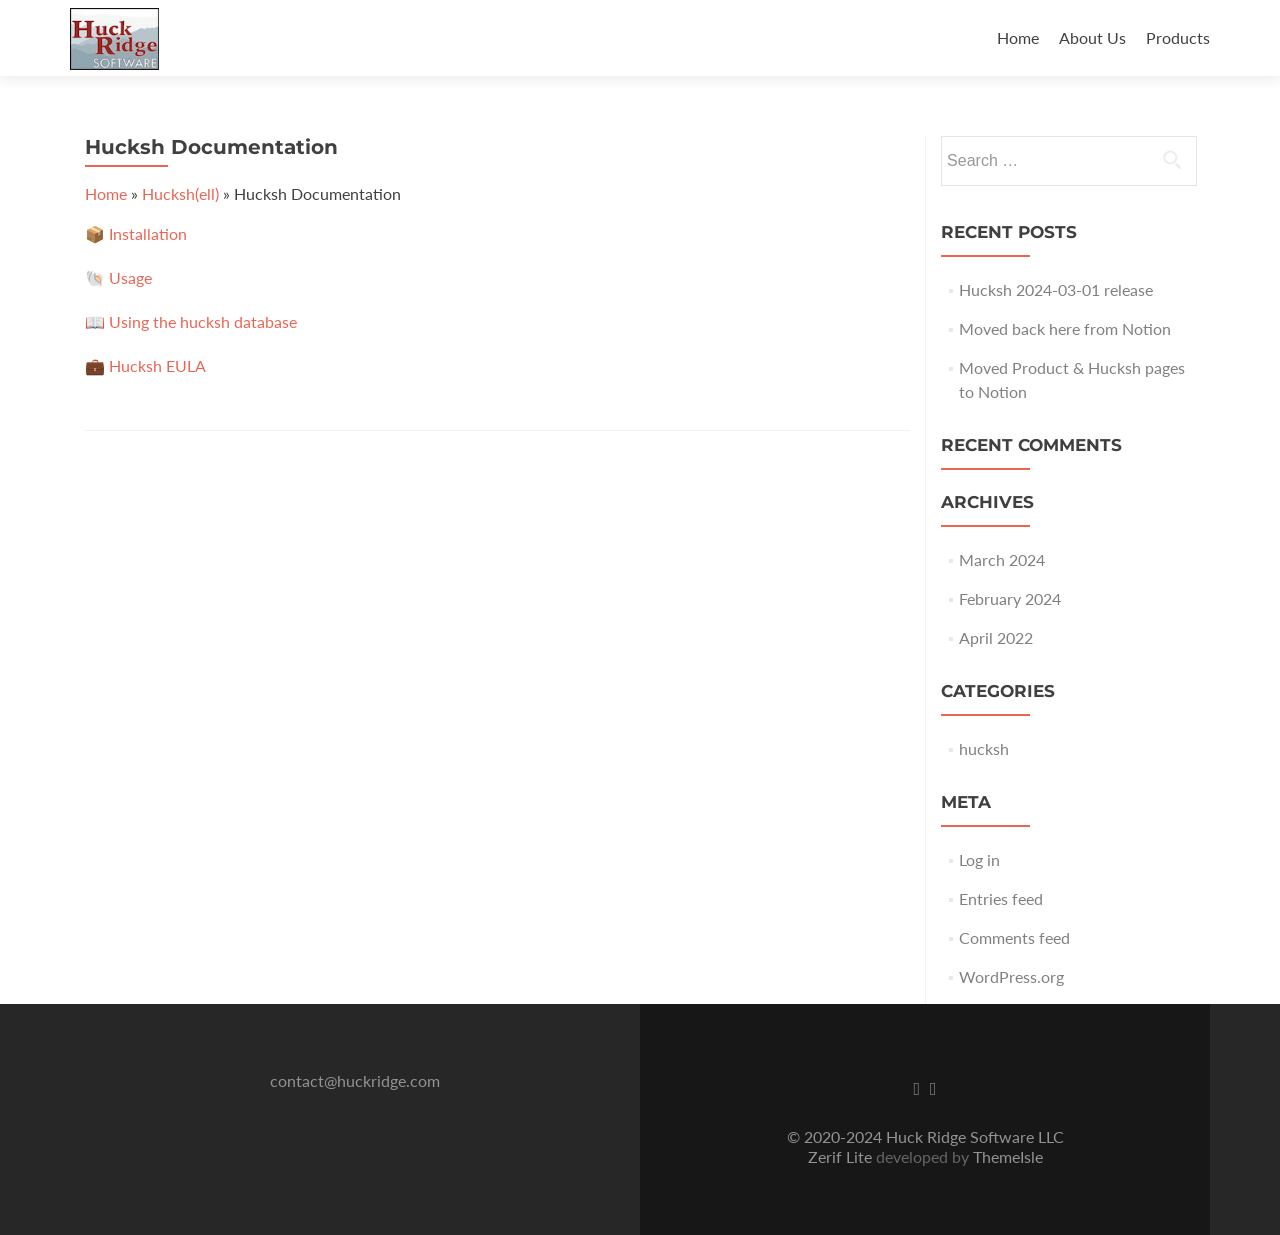
==== commit d6324896: "Update changelog & docs for 2024-06-19 release" ====
--- a/docs/hucksh-documentation/index.html
+++ b/docs/hucksh-documentation/index.html
@@ -11,41 +11,41 @@
 
 <title>Hucksh Documentation - Huck Ridge Software LLC</title>
 
-		<!-- All in One SEO 4.5.9.2 - aioseo.com -->
-		<meta name="description" content="📦 Installation 🐚 Usage 💼 Hucksh EULA" />
+		<!-- All in One SEO 4.6.4 - aioseo.com -->
+		<meta name="description" content="📦 Installation 🐚 Usage 📖 Using the hucksh database 💼 Hucksh EULA" />
 		<meta name="robots" content="max-image-preview:large" />
 		<link rel="canonical" href="index.html" />
-		<meta name="generator" content="All in One SEO (AIOSEO) 4.5.9.2" />
+		<meta name="generator" content="All in One SEO (AIOSEO) 4.6.4" />
 		<meta property="og:locale" content="en_US" />
 		<meta property="og:site_name" content="Huck Ridge Software LLC - Maker of hucksh" />
 		<meta property="og:type" content="article" />
 		<meta property="og:title" content="Hucksh Documentation - Huck Ridge Software LLC" />
-		<meta property="og:description" content="📦 Installation 🐚 Usage 💼 Hucksh EULA" />
+		<meta property="og:description" content="📦 Installation 🐚 Usage 📖 Using the hucksh database 💼 Hucksh EULA" />
 		<meta property="og:url" content="https://huckridge.com/hucksh/hucksh-documentation/" />
 		<meta property="og:image" content="https://huckridge.com/wp-content/uploads/2015/03/HuckRidgeSW300px_LOGO109px.jpg" />
 		<meta property="og:image:secure_url" content="https://huckridge.com/wp-content/uploads/2015/03/HuckRidgeSW300px_LOGO109px.jpg" />
 		<meta property="og:image:width" content="109" />
 		<meta property="og:image:height" content="76" />
 		<meta property="article:published_time" content="2024-01-05T14:35:23+00:00" />
-		<meta property="article:modified_time" content="2024-03-22T20:45:18+00:00" />
+		<meta property="article:modified_time" content="2024-06-03T20:48:30+00:00" />
 		<meta name="twitter:card" content="summary_large_image" />
 		<meta name="twitter:site" content="@huckridgesw" />
 		<meta name="twitter:title" content="Hucksh Documentation - Huck Ridge Software LLC" />
-		<meta name="twitter:description" content="📦 Installation 🐚 Usage 💼 Hucksh EULA" />
+		<meta name="twitter:description" content="📦 Installation 🐚 Usage 📖 Using the hucksh database 💼 Hucksh EULA" />
 		<meta name="twitter:creator" content="@huckridgesw" />
 		<meta name="twitter:image" content="https://huckridge.com/wp-content/uploads/2015/03/HuckRidgeSW300px_LOGO109px.jpg" />
 		<script type="application/ld+json" class="aioseo-schema">
-			{"@context":"https:\/\/schema.org","@graph":[{"@type":"BreadcrumbList","@id":"https:\/\/huckridge.com\/hucksh\/hucksh-documentation\/#breadcrumblist","itemListElement":[{"@type":"ListItem","@id":"https:\/\/huckridge.com\/#listItem","position":1,"name":"Home","item":"https:\/\/huckridge.com\/","nextItem":"https:\/\/huckridge.com\/hucksh\/#listItem"},{"@type":"ListItem","@id":"https:\/\/huckridge.com\/hucksh\/#listItem","position":2,"name":"Hucksh(ell)","item":"https:\/\/huckridge.com\/hucksh\/","nextItem":"https:\/\/huckridge.com\/hucksh\/hucksh-documentation\/#listItem","previousItem":"https:\/\/huckridge.com\/#listItem"},{"@type":"ListItem","@id":"https:\/\/huckridge.com\/hucksh\/hucksh-documentation\/#listItem","position":3,"name":"Hucksh Documentation","previousItem":"https:\/\/huckridge.com\/hucksh\/#listItem"}]},{"@type":"Organization","@id":"https:\/\/huckridge.com\/#organization","name":"Huck Ridge Software LLC","url":"https:\/\/huckridge.com\/","logo":{"@type":"ImageObject","url":"https:\/\/huckridge.com\/wp-content\/uploads\/2015\/03\/HuckRidgeSW300px_LOGO109px.jpg","@id":"https:\/\/huckridge.com\/hucksh\/hucksh-documentation\/#organizationLogo","width":109,"height":76},"image":{"@id":"https:\/\/huckridge.com\/hucksh\/hucksh-documentation\/#organizationLogo"},"sameAs":["https:\/\/twitter.com\/huckridgesw"]},{"@type":"WebPage","@id":"https:\/\/huckridge.com\/hucksh\/hucksh-documentation\/#webpage","url":"https:\/\/huckridge.com\/hucksh\/hucksh-documentation\/","name":"Hucksh Documentation - Huck Ridge Software LLC","description":"\ud83d\udce6 Installation \ud83d\udc1a Usage \ud83d\udcbc Hucksh EULA","inLanguage":"en-US","isPartOf":{"@id":"https:\/\/huckridge.com\/#website"},"breadcrumb":{"@id":"https:\/\/huckridge.com\/hucksh\/hucksh-documentation\/#breadcrumblist"},"datePublished":"2024-01-05T09:35:23-05:00","dateModified":"2024-03-22T16:45:18-04:00"},{"@type":"WebSite","@id":"https:\/\/huckridge.com\/#website","url":"https:\/\/huckridge.com\/","name":"Huck Ridge Software LLC","description":"Maker of hucksh","inLanguage":"en-US","publisher":{"@id":"https:\/\/huckridge.com\/#organization"}}]}
+			{"@context":"https:\/\/schema.org","@graph":[{"@type":"BreadcrumbList","@id":"https:\/\/huckridge.com\/hucksh\/hucksh-documentation\/#breadcrumblist","itemListElement":[{"@type":"ListItem","@id":"https:\/\/huckridge.com\/#listItem","position":1,"name":"Home","item":"https:\/\/huckridge.com\/","nextItem":"https:\/\/huckridge.com\/hucksh\/#listItem"},{"@type":"ListItem","@id":"https:\/\/huckridge.com\/hucksh\/#listItem","position":2,"name":"Hucksh(ell)","item":"https:\/\/huckridge.com\/hucksh\/","nextItem":"https:\/\/huckridge.com\/hucksh\/hucksh-documentation\/#listItem","previousItem":"https:\/\/huckridge.com\/#listItem"},{"@type":"ListItem","@id":"https:\/\/huckridge.com\/hucksh\/hucksh-documentation\/#listItem","position":3,"name":"Hucksh Documentation","previousItem":"https:\/\/huckridge.com\/hucksh\/#listItem"}]},{"@type":"Organization","@id":"https:\/\/huckridge.com\/#organization","name":"Huck Ridge Software LLC","description":"Maker of hucksh","url":"https:\/\/huckridge.com\/","logo":{"@type":"ImageObject","url":"https:\/\/huckridge.com\/wp-content\/uploads\/2015\/03\/HuckRidgeSW300px_LOGO109px.jpg","@id":"https:\/\/huckridge.com\/hucksh\/hucksh-documentation\/#organizationLogo","width":109,"height":76},"image":{"@id":"https:\/\/huckridge.com\/hucksh\/hucksh-documentation\/#organizationLogo"},"sameAs":["https:\/\/twitter.com\/huckridgesw"]},{"@type":"WebPage","@id":"https:\/\/huckridge.com\/hucksh\/hucksh-documentation\/#webpage","url":"https:\/\/huckridge.com\/hucksh\/hucksh-documentation\/","name":"Hucksh Documentation - Huck Ridge Software LLC","description":"\ud83d\udce6 Installation \ud83d\udc1a Usage \ud83d\udcd6 Using the hucksh database \ud83d\udcbc Hucksh EULA","inLanguage":"en-US","isPartOf":{"@id":"https:\/\/huckridge.com\/#website"},"breadcrumb":{"@id":"https:\/\/huckridge.com\/hucksh\/hucksh-documentation\/#breadcrumblist"},"datePublished":"2024-01-05T09:35:23-05:00","dateModified":"2024-06-03T16:48:30-04:00"},{"@type":"WebSite","@id":"https:\/\/huckridge.com\/#website","url":"https:\/\/huckridge.com\/","name":"Huck Ridge Software LLC","description":"Maker of hucksh","inLanguage":"en-US","publisher":{"@id":"https:\/\/huckridge.com\/#organization"}}]}
 		</script>
 		<!-- All in One SEO -->
 
 <link rel='dns-prefetch' href='https://fonts.googleapis.com/' />
 <link rel="alternate" type="application/rss+xml" title="Huck Ridge Software LLC &raquo; Feed" href="https://huckridge.com/feed/" />
 <link rel="alternate" type="application/rss+xml" title="Huck Ridge Software LLC &raquo; Comments Feed" href="https://huckridge.com/comments/feed/" />
-		<!-- This site uses the Google Analytics by MonsterInsights plugin v8.25.0 - Using Analytics tracking - https://www.monsterinsights.com/ -->
+		<!-- This site uses the Google Analytics by MonsterInsights plugin v8.27.0 - Using Analytics tracking - https://www.monsterinsights.com/ -->
 							<script src="https://www.googletagmanager.com/gtag/js?id=G-1WCZ7PCRJ5"  data-cfasync="false" data-wpfc-render="false" type="text/javascript" async></script>
 			<script data-cfasync="false" data-wpfc-render="false" type="text/javascript">
-				var mi_version = '8.25.0';
+				var mi_version = '8.27.0';
 				var mi_track_user = true;
 				var mi_no_track_reason = '';
 								var MonsterInsightsDefaultLocations = {"page_location":"https:\/\/huckridge.com\/hucksh\/hucksh-documentation\/"};
@@ -261,9 +261,9 @@
 				<!-- / Google Analytics by MonsterInsights -->
 		<script type="text/javascript">
 /* <![CDATA[ */
-window._wpemojiSettings = {"baseUrl":"https:\/\/s.w.org\/images\/core\/emoji\/14.0.0\/72x72\/","ext":".png","svgUrl":"https:\/\/s.w.org\/images\/core\/emoji\/14.0.0\/svg\/","svgExt":".svg","source":{"concatemoji":"https:\/\/huckridge.com\/wp-includes\/js\/wp-emoji-release.min.js?ver=6.4.3"}};
+window._wpemojiSettings = {"baseUrl":"https:\/\/s.w.org\/images\/core\/emoji\/15.0.3\/72x72\/","ext":".png","svgUrl":"https:\/\/s.w.org\/images\/core\/emoji\/15.0.3\/svg\/","svgExt":".svg","source":{"concatemoji":"https:\/\/huckridge.com\/wp-includes\/js\/wp-emoji-release.min.js?ver=6.5.4"}};
 /*! This file is auto-generated */
-!function(i,n){var o,s,e;function c(e){try{var t={supportTests:e,timestamp:(new Date).valueOf()};sessionStorage.setItem(o,JSON.stringify(t))}catch(e){}}function p(e,t,n){e.clearRect(0,0,e.canvas.width,e.canvas.height),e.fillText(t,0,0);var t=new Uint32Array(e.getImageData(0,0,e.canvas.width,e.canvas.height).data),r=(e.clearRect(0,0,e.canvas.width,e.canvas.height),e.fillText(n,0,0),new Uint32Array(e.getImageData(0,0,e.canvas.width,e.canvas.height).data));return t.every(function(e,t){return e===r[t]})}function u(e,t,n){switch(t){case"flag":return n(e,"\ud83c\udff3\ufe0f\u200d\u26a7\ufe0f","\ud83c\udff3\ufe0f\u200b\u26a7\ufe0f")?!1:!n(e,"\ud83c\uddfa\ud83c\uddf3","\ud83c\uddfa\u200b\ud83c\uddf3")&&!n(e,"\ud83c\udff4\udb40\udc67\udb40\udc62\udb40\udc65\udb40\udc6e\udb40\udc67\udb40\udc7f","\ud83c\udff4\u200b\udb40\udc67\u200b\udb40\udc62\u200b\udb40\udc65\u200b\udb40\udc6e\u200b\udb40\udc67\u200b\udb40\udc7f");case"emoji":return!n(e,"\ud83e\udef1\ud83c\udffb\u200d\ud83e\udef2\ud83c\udfff","\ud83e\udef1\ud83c\udffb\u200b\ud83e\udef2\ud83c\udfff")}return!1}function f(e,t,n){var r="undefined"!=typeof WorkerGlobalScope&&self instanceof WorkerGlobalScope?new OffscreenCanvas(300,150):i.createElement("canvas"),a=r.getContext("2d",{willReadFrequently:!0}),o=(a.textBaseline="top",a.font="600 32px Arial",{});return e.forEach(function(e){o[e]=t(a,e,n)}),o}function t(e){var t=i.createElement("script");t.src=e,t.defer=!0,i.head.appendChild(t)}"undefined"!=typeof Promise&&(o="wpEmojiSettingsSupports",s=["flag","emoji"],n.supports={everything:!0,everythingExceptFlag:!0},e=new Promise(function(e){i.addEventListener("DOMContentLoaded",e,{once:!0})}),new Promise(function(t){var n=function(){try{var e=JSON.parse(sessionStorage.getItem(o));if("object"==typeof e&&"number"==typeof e.timestamp&&(new Date).valueOf()<e.timestamp+604800&&"object"==typeof e.supportTests)return e.supportTests}catch(e){}return null}();if(!n){if("undefined"!=typeof Worker&&"undefined"!=typeof OffscreenCanvas&&"undefined"!=typeof URL&&URL.createObjectURL&&"undefined"!=typeof Blob)try{var e="postMessage("+f.toString()+"("+[JSON.stringify(s),u.toString(),p.toString()].join(",")+"));",r=new Blob([e],{type:"text/javascript"}),a=new Worker(URL.createObjectURL(r),{name:"wpTestEmojiSupports"});return void(a.onmessage=function(e){c(n=e.data),a.terminate(),t(n)})}catch(e){}c(n=f(s,u,p))}t(n)}).then(function(e){for(var t in e)n.supports[t]=e[t],n.supports.everything=n.supports.everything&&n.supports[t],"flag"!==t&&(n.supports.everythingExceptFlag=n.supports.everythingExceptFlag&&n.supports[t]);n.supports.everythingExceptFlag=n.supports.everythingExceptFlag&&!n.supports.flag,n.DOMReady=!1,n.readyCallback=function(){n.DOMReady=!0}}).then(function(){return e}).then(function(){var e;n.supports.everything||(n.readyCallback(),(e=n.source||{}).concatemoji?t(e.concatemoji):e.wpemoji&&e.twemoji&&(t(e.twemoji),t(e.wpemoji)))}))}((window,document),window._wpemojiSettings);
+!function(i,n){var o,s,e;function c(e){try{var t={supportTests:e,timestamp:(new Date).valueOf()};sessionStorage.setItem(o,JSON.stringify(t))}catch(e){}}function p(e,t,n){e.clearRect(0,0,e.canvas.width,e.canvas.height),e.fillText(t,0,0);var t=new Uint32Array(e.getImageData(0,0,e.canvas.width,e.canvas.height).data),r=(e.clearRect(0,0,e.canvas.width,e.canvas.height),e.fillText(n,0,0),new Uint32Array(e.getImageData(0,0,e.canvas.width,e.canvas.height).data));return t.every(function(e,t){return e===r[t]})}function u(e,t,n){switch(t){case"flag":return n(e,"\ud83c\udff3\ufe0f\u200d\u26a7\ufe0f","\ud83c\udff3\ufe0f\u200b\u26a7\ufe0f")?!1:!n(e,"\ud83c\uddfa\ud83c\uddf3","\ud83c\uddfa\u200b\ud83c\uddf3")&&!n(e,"\ud83c\udff4\udb40\udc67\udb40\udc62\udb40\udc65\udb40\udc6e\udb40\udc67\udb40\udc7f","\ud83c\udff4\u200b\udb40\udc67\u200b\udb40\udc62\u200b\udb40\udc65\u200b\udb40\udc6e\u200b\udb40\udc67\u200b\udb40\udc7f");case"emoji":return!n(e,"\ud83d\udc26\u200d\u2b1b","\ud83d\udc26\u200b\u2b1b")}return!1}function f(e,t,n){var r="undefined"!=typeof WorkerGlobalScope&&self instanceof WorkerGlobalScope?new OffscreenCanvas(300,150):i.createElement("canvas"),a=r.getContext("2d",{willReadFrequently:!0}),o=(a.textBaseline="top",a.font="600 32px Arial",{});return e.forEach(function(e){o[e]=t(a,e,n)}),o}function t(e){var t=i.createElement("script");t.src=e,t.defer=!0,i.head.appendChild(t)}"undefined"!=typeof Promise&&(o="wpEmojiSettingsSupports",s=["flag","emoji"],n.supports={everything:!0,everythingExceptFlag:!0},e=new Promise(function(e){i.addEventListener("DOMContentLoaded",e,{once:!0})}),new Promise(function(t){var n=function(){try{var e=JSON.parse(sessionStorage.getItem(o));if("object"==typeof e&&"number"==typeof e.timestamp&&(new Date).valueOf()<e.timestamp+604800&&"object"==typeof e.supportTests)return e.supportTests}catch(e){}return null}();if(!n){if("undefined"!=typeof Worker&&"undefined"!=typeof OffscreenCanvas&&"undefined"!=typeof URL&&URL.createObjectURL&&"undefined"!=typeof Blob)try{var e="postMessage("+f.toString()+"("+[JSON.stringify(s),u.toString(),p.toString()].join(",")+"));",r=new Blob([e],{type:"text/javascript"}),a=new Worker(URL.createObjectURL(r),{name:"wpTestEmojiSupports"});return void(a.onmessage=function(e){c(n=e.data),a.terminate(),t(n)})}catch(e){}c(n=f(s,u,p))}t(n)}).then(function(e){for(var t in e)n.supports[t]=e[t],n.supports.everything=n.supports.everything&&n.supports[t],"flag"!==t&&(n.supports.everythingExceptFlag=n.supports.everythingExceptFlag&&n.supports[t]);n.supports.everythingExceptFlag=n.supports.everythingExceptFlag&&!n.supports.flag,n.DOMReady=!1,n.readyCallback=function(){n.DOMReady=!0}}).then(function(){return e}).then(function(){var e;n.supports.everything||(n.readyCallback(),(e=n.source||{}).concatemoji?t(e.concatemoji):e.wpemoji&&e.twemoji&&(t(e.twemoji),t(e.wpemoji)))}))}((window,document),window._wpemojiSettings);
 /* ]]> */
 </script>
 <style id='wp-emoji-styles-inline-css' type='text/css'>
@@ -280,21 +280,21 @@
 		padding: 0 !important;
 	}
 </style>
-<link rel='stylesheet' id='wp-block-library-css' href='../css/dist/block-library/style.min.css%3Fver=6.4.3.css' type='text/css' media='all' />
+<link rel='stylesheet' id='wp-block-library-css' href='../css/dist/block-library/style.min.css%3Fver=6.5.4.css' type='text/css' media='all' />
 <style id='classic-theme-styles-inline-css' type='text/css'>
 /*! This file is auto-generated */
 .wp-block-button__link{color:#fff;background-color:#32373c;border-radius:9999px;box-shadow:none;text-decoration:none;padding:calc(.667em + 2px) calc(1.333em + 2px);font-size:1.125em}.wp-block-file__button{background:#32373c;color:#fff;text-decoration:none}
 </style>
 <style id='global-styles-inline-css' type='text/css'>
-body{--wp--preset--color--black: #000000;--wp--preset--color--cyan-bluish-gray: #abb8c3;--wp--preset--color--white: #ffffff;--wp--preset--color--pale-pink: #f78da7;--wp--preset--color--vivid-red: #cf2e2e;--wp--preset--color--luminous-vivid-orange: #ff6900;--wp--preset--color--luminous-vivid-amber: #fcb900;--wp--preset--color--light-green-cyan: #7bdcb5;--wp--preset--color--vivid-green-cyan: #00d084;--wp--preset--color--pale-cyan-blue: #8ed1fc;--wp--preset--color--vivid-cyan-blue: #0693e3;--wp--preset--color--vivid-purple: #9b51e0;--wp--preset--gradient--vivid-cyan-blue-to-vivid-purple: linear-gradient(135deg,rgba(6,147,227,1) 0%,rgb(155,81,224) 100%);--wp--preset--gradient--light-green-cyan-to-vivid-green-cyan: linear-gradient(135deg,rgb(122,220,180) 0%,rgb(0,208,130) 100%);--wp--preset--gradient--luminous-vivid-amber-to-luminous-vivid-orange: linear-gradient(135deg,rgba(252,185,0,1) 0%,rgba(255,105,0,1) 100%);--wp--preset--gradient--luminous-vivid-orange-to-vivid-red: linear-gradient(135deg,rgba(255,105,0,1) 0%,rgb(207,46,46) 100%);--wp--preset--gradient--very-light-gray-to-cyan-bluish-gray: linear-gradient(135deg,rgb(238,238,238) 0%,rgb(169,184,195) 100%);--wp--preset--gradient--cool-to-warm-spectrum: linear-gradient(135deg,rgb(74,234,220) 0%,rgb(151,120,209) 20%,rgb(207,42,186) 40%,rgb(238,44,130) 60%,rgb(251,105,98) 80%,rgb(254,248,76) 100%);--wp--preset--gradient--blush-light-purple: linear-gradient(135deg,rgb(255,206,236) 0%,rgb(152,150,240) 100%);--wp--preset--gradient--blush-bordeaux: linear-gradient(135deg,rgb(254,205,165) 0%,rgb(254,45,45) 50%,rgb(107,0,62) 100%);--wp--preset--gradient--luminous-dusk: linear-gradient(135deg,rgb(255,203,112) 0%,rgb(199,81,192) 50%,rgb(65,88,208) 100%);--wp--preset--gradient--pale-ocean: linear-gradient(135deg,rgb(255,245,203) 0%,rgb(182,227,212) 50%,rgb(51,167,181) 100%);--wp--preset--gradient--electric-grass: linear-gradient(135deg,rgb(202,248,128) 0%,rgb(113,206,126) 100%);--wp--preset--gradient--midnight: linear-gradient(135deg,rgb(2,3,129) 0%,rgb(40,116,252) 100%);--wp--preset--font-size--small: 13px;--wp--preset--font-size--medium: 20px;--wp--preset--font-size--large: 36px;--wp--preset--font-size--x-large: 42px;--wp--preset--spacing--20: 0.44rem;--wp--preset--spacing--30: 0.67rem;--wp--preset--spacing--40: 1rem;--wp--preset--spacing--50: 1.5rem;--wp--preset--spacing--60: 2.25rem;--wp--preset--spacing--70: 3.38rem;--wp--preset--spacing--80: 5.06rem;--wp--preset--shadow--natural: 6px 6px 9px rgba(0, 0, 0, 0.2);--wp--preset--shadow--deep: 12px 12px 50px rgba(0, 0, 0, 0.4);--wp--preset--shadow--sharp: 6px 6px 0px rgba(0, 0, 0, 0.2);--wp--preset--shadow--outlined: 6px 6px 0px -3px rgba(255, 255, 255, 1), 6px 6px rgba(0, 0, 0, 1);--wp--preset--shadow--crisp: 6px 6px 0px rgba(0, 0, 0, 1);}:where(.is-layout-flex){gap: 0.5em;}:where(.is-layout-grid){gap: 0.5em;}body .is-layout-flow > .alignleft{float: left;margin-inline-start: 0;margin-inline-end: 2em;}body .is-layout-flow > .alignright{float: right;margin-inline-start: 2em;margin-inline-end: 0;}body .is-layout-flow > .aligncenter{margin-left: auto !important;margin-right: auto !important;}body .is-layout-constrained > .alignleft{float: left;margin-inline-start: 0;margin-inline-end: 2em;}body .is-layout-constrained > .alignright{float: right;margin-inline-start: 2em;margin-inline-end: 0;}body .is-layout-constrained > .aligncenter{margin-left: auto !important;margin-right: auto !important;}body .is-layout-constrained > :where(:not(.alignleft):not(.alignright):not(.alignfull)){max-width: var(--wp--style--global--content-size);margin-left: auto !important;margin-right: auto !important;}body .is-layout-constrained > .alignwide{max-width: var(--wp--style--global--wide-size);}body .is-layout-flex{display: flex;}body .is-layout-flex{flex-wrap: wrap;align-items: center;}body .is-layout-flex > *{margin: 0;}body .is-layout-grid{display: grid;}body .is-layout-grid > *{margin: 0;}:where(.wp-block-columns.is-layout-flex){gap: 2em;}:where(.wp-block-columns.is-layout-grid){gap: 2em;}:where(.wp-block-post-template.is-layout-flex){gap: 1.25em;}:where(.wp-block-post-template.is-layout-grid){gap: 1.25em;}.has-black-color{color: var(--wp--preset--color--black) !important;}.has-cyan-bluish-gray-color{color: var(--wp--preset--color--cyan-bluish-gray) !important;}.has-white-color{color: var(--wp--preset--color--white) !important;}.has-pale-pink-color{color: var(--wp--preset--color--pale-pink) !important;}.has-vivid-red-color{color: var(--wp--preset--color--vivid-red) !important;}.has-luminous-vivid-orange-color{color: var(--wp--preset--color--luminous-vivid-orange) !important;}.has-luminous-vivid-amber-color{color: var(--wp--preset--color--luminous-vivid-amber) !important;}.has-light-green-cyan-color{color: var(--wp--preset--color--light-green-cyan) !important;}.has-vivid-green-cyan-color{color: var(--wp--preset--color--vivid-green-cyan) !important;}.has-pale-cyan-blue-color{color: var(--wp--preset--color--pale-cyan-blue) !important;}.has-vivid-cyan-blue-color{color: var(--wp--preset--color--vivid-cyan-blue) !important;}.has-vivid-purple-color{color: var(--wp--preset--color--vivid-purple) !important;}.has-black-background-color{background-color: var(--wp--preset--color--black) !important;}.has-cyan-bluish-gray-background-color{background-color: var(--wp--preset--color--cyan-bluish-gray) !important;}.has-white-background-color{background-color: var(--wp--preset--color--white) !important;}.has-pale-pink-background-color{background-color: var(--wp--preset--color--pale-pink) !important;}.has-vivid-red-background-color{background-color: var(--wp--preset--color--vivid-red) !important;}.has-luminous-vivid-orange-background-color{background-color: var(--wp--preset--color--luminous-vivid-orange) !important;}.has-luminous-vivid-amber-background-color{background-color: var(--wp--preset--color--luminous-vivid-amber) !important;}.has-light-green-cyan-background-color{background-color: var(--wp--preset--color--light-green-cyan) !important;}.has-vivid-green-cyan-background-color{background-color: var(--wp--preset--color--vivid-green-cyan) !important;}.has-pale-cyan-blue-background-color{background-color: var(--wp--preset--color--pale-cyan-blue) !important;}.has-vivid-cyan-blue-background-color{background-color: var(--wp--preset--color--vivid-cyan-blue) !important;}.has-vivid-purple-background-color{background-color: var(--wp--preset--color--vivid-purple) !important;}.has-black-border-color{border-color: var(--wp--preset--color--black) !important;}.has-cyan-bluish-gray-border-color{border-color: var(--wp--preset--color--cyan-bluish-gray) !important;}.has-white-border-color{border-color: var(--wp--preset--color--white) !important;}.has-pale-pink-border-color{border-color: var(--wp--preset--color--pale-pink) !important;}.has-vivid-red-border-color{border-color: var(--wp--preset--color--vivid-red) !important;}.has-luminous-vivid-orange-border-color{border-color: var(--wp--preset--color--luminous-vivid-orange) !important;}.has-luminous-vivid-amber-border-color{border-color: var(--wp--preset--color--luminous-vivid-amber) !important;}.has-light-green-cyan-border-color{border-color: var(--wp--preset--color--light-green-cyan) !important;}.has-vivid-green-cyan-border-color{border-color: var(--wp--preset--color--vivid-green-cyan) !important;}.has-pale-cyan-blue-border-color{border-color: var(--wp--preset--color--pale-cyan-blue) !important;}.has-vivid-cyan-blue-border-color{border-color: var(--wp--preset--color--vivid-cyan-blue) !important;}.has-vivid-purple-border-color{border-color: var(--wp--preset--color--vivid-purple) !important;}.has-vivid-cyan-blue-to-vivid-purple-gradient-background{background: var(--wp--preset--gradient--vivid-cyan-blue-to-vivid-purple) !important;}.has-light-green-cyan-to-vivid-green-cyan-gradient-background{background: var(--wp--preset--gradient--light-green-cyan-to-vivid-green-cyan) !important;}.has-luminous-vivid-amber-to-luminous-vivid-orange-gradient-background{background: var(--wp--preset--gradient--luminous-vivid-amber-to-luminous-vivid-orange) !important;}.has-luminous-vivid-orange-to-vivid-red-gradient-background{background: var(--wp--preset--gradient--luminous-vivid-orange-to-vivid-red) !important;}.has-very-light-gray-to-cyan-bluish-gray-gradient-background{background: var(--wp--preset--gradient--very-light-gray-to-cyan-bluish-gray) !important;}.has-cool-to-warm-spectrum-gradient-background{background: var(--wp--preset--gradient--cool-to-warm-spectrum) !important;}.has-blush-light-purple-gradient-background{background: var(--wp--preset--gradient--blush-light-purple) !important;}.has-blush-bordeaux-gradient-background{background: var(--wp--preset--gradient--blush-bordeaux) !important;}.has-luminous-dusk-gradient-background{background: var(--wp--preset--gradient--luminous-dusk) !important;}.has-pale-ocean-gradient-background{background: var(--wp--preset--gradient--pale-ocean) !important;}.has-electric-grass-gradient-background{background: var(--wp--preset--gradient--electric-grass) !important;}.has-midnight-gradient-background{background: var(--wp--preset--gradient--midnight) !important;}.has-small-font-size{font-size: var(--wp--preset--font-size--small) !important;}.has-medium-font-size{font-size: var(--wp--preset--font-size--medium) !important;}.has-large-font-size{font-size: var(--wp--preset--font-size--large) !important;}.has-x-large-font-size{font-size: var(--wp--preset--font-size--x-large) !important;}
+body{--wp--preset--color--black: #000000;--wp--preset--color--cyan-bluish-gray: #abb8c3;--wp--preset--color--white: #ffffff;--wp--preset--color--pale-pink: #f78da7;--wp--preset--color--vivid-red: #cf2e2e;--wp--preset--color--luminous-vivid-orange: #ff6900;--wp--preset--color--luminous-vivid-amber: #fcb900;--wp--preset--color--light-green-cyan: #7bdcb5;--wp--preset--color--vivid-green-cyan: #00d084;--wp--preset--color--pale-cyan-blue: #8ed1fc;--wp--preset--color--vivid-cyan-blue: #0693e3;--wp--preset--color--vivid-purple: #9b51e0;--wp--preset--gradient--vivid-cyan-blue-to-vivid-purple: linear-gradient(135deg,rgba(6,147,227,1) 0%,rgb(155,81,224) 100%);--wp--preset--gradient--light-green-cyan-to-vivid-green-cyan: linear-gradient(135deg,rgb(122,220,180) 0%,rgb(0,208,130) 100%);--wp--preset--gradient--luminous-vivid-amber-to-luminous-vivid-orange: linear-gradient(135deg,rgba(252,185,0,1) 0%,rgba(255,105,0,1) 100%);--wp--preset--gradient--luminous-vivid-orange-to-vivid-red: linear-gradient(135deg,rgba(255,105,0,1) 0%,rgb(207,46,46) 100%);--wp--preset--gradient--very-light-gray-to-cyan-bluish-gray: linear-gradient(135deg,rgb(238,238,238) 0%,rgb(169,184,195) 100%);--wp--preset--gradient--cool-to-warm-spectrum: linear-gradient(135deg,rgb(74,234,220) 0%,rgb(151,120,209) 20%,rgb(207,42,186) 40%,rgb(238,44,130) 60%,rgb(251,105,98) 80%,rgb(254,248,76) 100%);--wp--preset--gradient--blush-light-purple: linear-gradient(135deg,rgb(255,206,236) 0%,rgb(152,150,240) 100%);--wp--preset--gradient--blush-bordeaux: linear-gradient(135deg,rgb(254,205,165) 0%,rgb(254,45,45) 50%,rgb(107,0,62) 100%);--wp--preset--gradient--luminous-dusk: linear-gradient(135deg,rgb(255,203,112) 0%,rgb(199,81,192) 50%,rgb(65,88,208) 100%);--wp--preset--gradient--pale-ocean: linear-gradient(135deg,rgb(255,245,203) 0%,rgb(182,227,212) 50%,rgb(51,167,181) 100%);--wp--preset--gradient--electric-grass: linear-gradient(135deg,rgb(202,248,128) 0%,rgb(113,206,126) 100%);--wp--preset--gradient--midnight: linear-gradient(135deg,rgb(2,3,129) 0%,rgb(40,116,252) 100%);--wp--preset--font-size--small: 13px;--wp--preset--font-size--medium: 20px;--wp--preset--font-size--large: 36px;--wp--preset--font-size--x-large: 42px;--wp--preset--spacing--20: 0.44rem;--wp--preset--spacing--30: 0.67rem;--wp--preset--spacing--40: 1rem;--wp--preset--spacing--50: 1.5rem;--wp--preset--spacing--60: 2.25rem;--wp--preset--spacing--70: 3.38rem;--wp--preset--spacing--80: 5.06rem;--wp--preset--shadow--natural: 6px 6px 9px rgba(0, 0, 0, 0.2);--wp--preset--shadow--deep: 12px 12px 50px rgba(0, 0, 0, 0.4);--wp--preset--shadow--sharp: 6px 6px 0px rgba(0, 0, 0, 0.2);--wp--preset--shadow--outlined: 6px 6px 0px -3px rgba(255, 255, 255, 1), 6px 6px rgba(0, 0, 0, 1);--wp--preset--shadow--crisp: 6px 6px 0px rgba(0, 0, 0, 1);}:where(.is-layout-flex){gap: 0.5em;}:where(.is-layout-grid){gap: 0.5em;}body .is-layout-flex{display: flex;}body .is-layout-flex{flex-wrap: wrap;align-items: center;}body .is-layout-flex > *{margin: 0;}body .is-layout-grid{display: grid;}body .is-layout-grid > *{margin: 0;}:where(.wp-block-columns.is-layout-flex){gap: 2em;}:where(.wp-block-columns.is-layout-grid){gap: 2em;}:where(.wp-block-post-template.is-layout-flex){gap: 1.25em;}:where(.wp-block-post-template.is-layout-grid){gap: 1.25em;}.has-black-color{color: var(--wp--preset--color--black) !important;}.has-cyan-bluish-gray-color{color: var(--wp--preset--color--cyan-bluish-gray) !important;}.has-white-color{color: var(--wp--preset--color--white) !important;}.has-pale-pink-color{color: var(--wp--preset--color--pale-pink) !important;}.has-vivid-red-color{color: var(--wp--preset--color--vivid-red) !important;}.has-luminous-vivid-orange-color{color: var(--wp--preset--color--luminous-vivid-orange) !important;}.has-luminous-vivid-amber-color{color: var(--wp--preset--color--luminous-vivid-amber) !important;}.has-light-green-cyan-color{color: var(--wp--preset--color--light-green-cyan) !important;}.has-vivid-green-cyan-color{color: var(--wp--preset--color--vivid-green-cyan) !important;}.has-pale-cyan-blue-color{color: var(--wp--preset--color--pale-cyan-blue) !important;}.has-vivid-cyan-blue-color{color: var(--wp--preset--color--vivid-cyan-blue) !important;}.has-vivid-purple-color{color: var(--wp--preset--color--vivid-purple) !important;}.has-black-background-color{background-color: var(--wp--preset--color--black) !important;}.has-cyan-bluish-gray-background-color{background-color: var(--wp--preset--color--cyan-bluish-gray) !important;}.has-white-background-color{background-color: var(--wp--preset--color--white) !important;}.has-pale-pink-background-color{background-color: var(--wp--preset--color--pale-pink) !important;}.has-vivid-red-background-color{background-color: var(--wp--preset--color--vivid-red) !important;}.has-luminous-vivid-orange-background-color{background-color: var(--wp--preset--color--luminous-vivid-orange) !important;}.has-luminous-vivid-amber-background-color{background-color: var(--wp--preset--color--luminous-vivid-amber) !important;}.has-light-green-cyan-background-color{background-color: var(--wp--preset--color--light-green-cyan) !important;}.has-vivid-green-cyan-background-color{background-color: var(--wp--preset--color--vivid-green-cyan) !important;}.has-pale-cyan-blue-background-color{background-color: var(--wp--preset--color--pale-cyan-blue) !important;}.has-vivid-cyan-blue-background-color{background-color: var(--wp--preset--color--vivid-cyan-blue) !important;}.has-vivid-purple-background-color{background-color: var(--wp--preset--color--vivid-purple) !important;}.has-black-border-color{border-color: var(--wp--preset--color--black) !important;}.has-cyan-bluish-gray-border-color{border-color: var(--wp--preset--color--cyan-bluish-gray) !important;}.has-white-border-color{border-color: var(--wp--preset--color--white) !important;}.has-pale-pink-border-color{border-color: var(--wp--preset--color--pale-pink) !important;}.has-vivid-red-border-color{border-color: var(--wp--preset--color--vivid-red) !important;}.has-luminous-vivid-orange-border-color{border-color: var(--wp--preset--color--luminous-vivid-orange) !important;}.has-luminous-vivid-amber-border-color{border-color: var(--wp--preset--color--luminous-vivid-amber) !important;}.has-light-green-cyan-border-color{border-color: var(--wp--preset--color--light-green-cyan) !important;}.has-vivid-green-cyan-border-color{border-color: var(--wp--preset--color--vivid-green-cyan) !important;}.has-pale-cyan-blue-border-color{border-color: var(--wp--preset--color--pale-cyan-blue) !important;}.has-vivid-cyan-blue-border-color{border-color: var(--wp--preset--color--vivid-cyan-blue) !important;}.has-vivid-purple-border-color{border-color: var(--wp--preset--color--vivid-purple) !important;}.has-vivid-cyan-blue-to-vivid-purple-gradient-background{background: var(--wp--preset--gradient--vivid-cyan-blue-to-vivid-purple) !important;}.has-light-green-cyan-to-vivid-green-cyan-gradient-background{background: var(--wp--preset--gradient--light-green-cyan-to-vivid-green-cyan) !important;}.has-luminous-vivid-amber-to-luminous-vivid-orange-gradient-background{background: var(--wp--preset--gradient--luminous-vivid-amber-to-luminous-vivid-orange) !important;}.has-luminous-vivid-orange-to-vivid-red-gradient-background{background: var(--wp--preset--gradient--luminous-vivid-orange-to-vivid-red) !important;}.has-very-light-gray-to-cyan-bluish-gray-gradient-background{background: var(--wp--preset--gradient--very-light-gray-to-cyan-bluish-gray) !important;}.has-cool-to-warm-spectrum-gradient-background{background: var(--wp--preset--gradient--cool-to-warm-spectrum) !important;}.has-blush-light-purple-gradient-background{background: var(--wp--preset--gradient--blush-light-purple) !important;}.has-blush-bordeaux-gradient-background{background: var(--wp--preset--gradient--blush-bordeaux) !important;}.has-luminous-dusk-gradient-background{background: var(--wp--preset--gradient--luminous-dusk) !important;}.has-pale-ocean-gradient-background{background: var(--wp--preset--gradient--pale-ocean) !important;}.has-electric-grass-gradient-background{background: var(--wp--preset--gradient--electric-grass) !important;}.has-midnight-gradient-background{background: var(--wp--preset--gradient--midnight) !important;}.has-small-font-size{font-size: var(--wp--preset--font-size--small) !important;}.has-medium-font-size{font-size: var(--wp--preset--font-size--medium) !important;}.has-large-font-size{font-size: var(--wp--preset--font-size--large) !important;}.has-x-large-font-size{font-size: var(--wp--preset--font-size--x-large) !important;}
 .wp-block-navigation a:where(:not(.wp-element-button)){color: inherit;}
 :where(.wp-block-post-template.is-layout-flex){gap: 1.25em;}:where(.wp-block-post-template.is-layout-grid){gap: 1.25em;}
 :where(.wp-block-columns.is-layout-flex){gap: 2em;}:where(.wp-block-columns.is-layout-grid){gap: 2em;}
 .wp-block-pullquote{font-size: 1.5em;line-height: 1.6;}
 </style>
 <link rel='stylesheet' id='zerif_font-css' href='https://fonts.googleapis.com/css?family=Lato%3A300%2C400%2C700%2C400italic%7CMontserrat%3A400%2C700%7CHomemade+Apple&amp;subset=latin%2Clatin-ext' type='text/css' media='all' />
-<link rel='stylesheet' id='zerif_font_all-css' href='https://fonts.googleapis.com/css?family=Open+Sans%3A300%2C300italic%2C400%2C400italic%2C600%2C600italic%2C700%2C700italic%2C800%2C800italic&amp;subset=latin&amp;ver=6.4.3' type='text/css' media='all' />
-<link rel='stylesheet' id='zerif_bootstrap_style-css' href='../themes/zerif-lite/css/bootstrap.css%3Fver=6.4.3.css' type='text/css' media='all' />
+<link rel='stylesheet' id='zerif_font_all-css' href='https://fonts.googleapis.com/css?family=Open+Sans%3A300%2C300italic%2C400%2C400italic%2C600%2C600italic%2C700%2C700italic%2C800%2C800italic&amp;subset=latin&amp;ver=6.5.4' type='text/css' media='all' />
+<link rel='stylesheet' id='zerif_bootstrap_style-css' href='../themes/zerif-lite/css/bootstrap.css%3Fver=6.5.4.css' type='text/css' media='all' />
 <link rel='stylesheet' id='zerif_fontawesome-css' href='../themes/zerif-lite/css/font-awesome.min.css%3Fver=v1.css' type='text/css' media='all' />
 <link rel='stylesheet' id='zerif_style-css' href='../themes/zerif-lite/style.css%3Fver=1.8.5.49.css' type='text/css' media='all' />
 <style id='zerif_style-inline-css' type='text/css'>
@@ -306,17 +306,17 @@
 <!--[if lt IE 9]>
 <link rel='stylesheet' id='zerif_ie_style-css' href='https://huckridge.com/wp-content/themes/zerif-lite/css/ie.css?ver=1.8.5.49' type='text/css' media='all' />
 <![endif]-->
-<script type="text/javascript" src="../plugins/google-analytics-for-wordpress/assets/js/frontend-gtag.min.js%3Fver=8.25.0" id="monsterinsights-frontend-script-js"></script>
+<script type="text/javascript" src="../plugins/google-analytics-for-wordpress/assets/js/frontend-gtag.min.js%3Fver=8.27.0" id="monsterinsights-frontend-script-js"></script>
 <script data-cfasync="false" data-wpfc-render="false" type="text/javascript" id='monsterinsights-frontend-script-js-extra'>/* <![CDATA[ */
 var monsterinsights_frontend = {"js_events_tracking":"true","download_extensions":"doc,pdf,ppt,zip,xls,docx,pptx,xlsx","inbound_paths":"[]","home_url":"https:\/\/huckridge.com","hash_tracking":"false","v4_id":"G-1WCZ7PCRJ5"};/* ]]> */
 </script>
 <script type="text/javascript" src="../js/jquery/jquery.min.js%3Fver=3.7.1" id="jquery-core-js"></script>
 <script type="text/javascript" src="../js/jquery/jquery-migrate.min.js%3Fver=3.4.1" id="jquery-migrate-js"></script>
 <!--[if lt IE 9]>
-<script type="text/javascript" src="https://huckridge.com/wp-content/themes/zerif-lite/js/html5.js?ver=6.4.3" id="zerif_html5-js"></script>
+<script type="text/javascript" src="https://huckridge.com/wp-content/themes/zerif-lite/js/html5.js?ver=6.5.4" id="zerif_html5-js"></script>
 <![endif]-->
 <link rel="https://api.w.org/" href="https://huckridge.com/wp-json/" /><link rel="alternate" type="application/json" href="https://huckridge.com/wp-json/wp/v2/pages/335" /><link rel="EditURI" type="application/rsd+xml" title="RSD" href="https://huckridge.com/xmlrpc.php?rsd" />
-<meta name="generator" content="WordPress 6.4.3" />
+<meta name="generator" content="WordPress 6.5.4" />
 <link rel='shortlink' href='https://huckridge.com/?p=335' />
 <link rel="alternate" type="application/json+oembed" href="https://huckridge.com/wp-json/oembed/1.0/embed?url=https%3A%2F%2Fhuckridge.com%2Fhucksh%2Fhucksh-documentation%2F" />
 <link rel="alternate" type="text/xml+oembed" href="https://huckridge.com/wp-json/oembed/1.0/embed?url=https%3A%2F%2Fhuckridge.com%2Fhucksh%2Fhucksh-documentation%2F&#038;format=xml" />
@@ -454,6 +454,10 @@
 
 
 
+<p>📖 <a href="using-the-hucksh-database/index.html">Using the hucksh database</a></p>
+
+
+
 <p>💼 <a href="../hucksh-eula/index.html">Hucksh EULA</a></p>
 
 	</div><!-- .entry-content -->
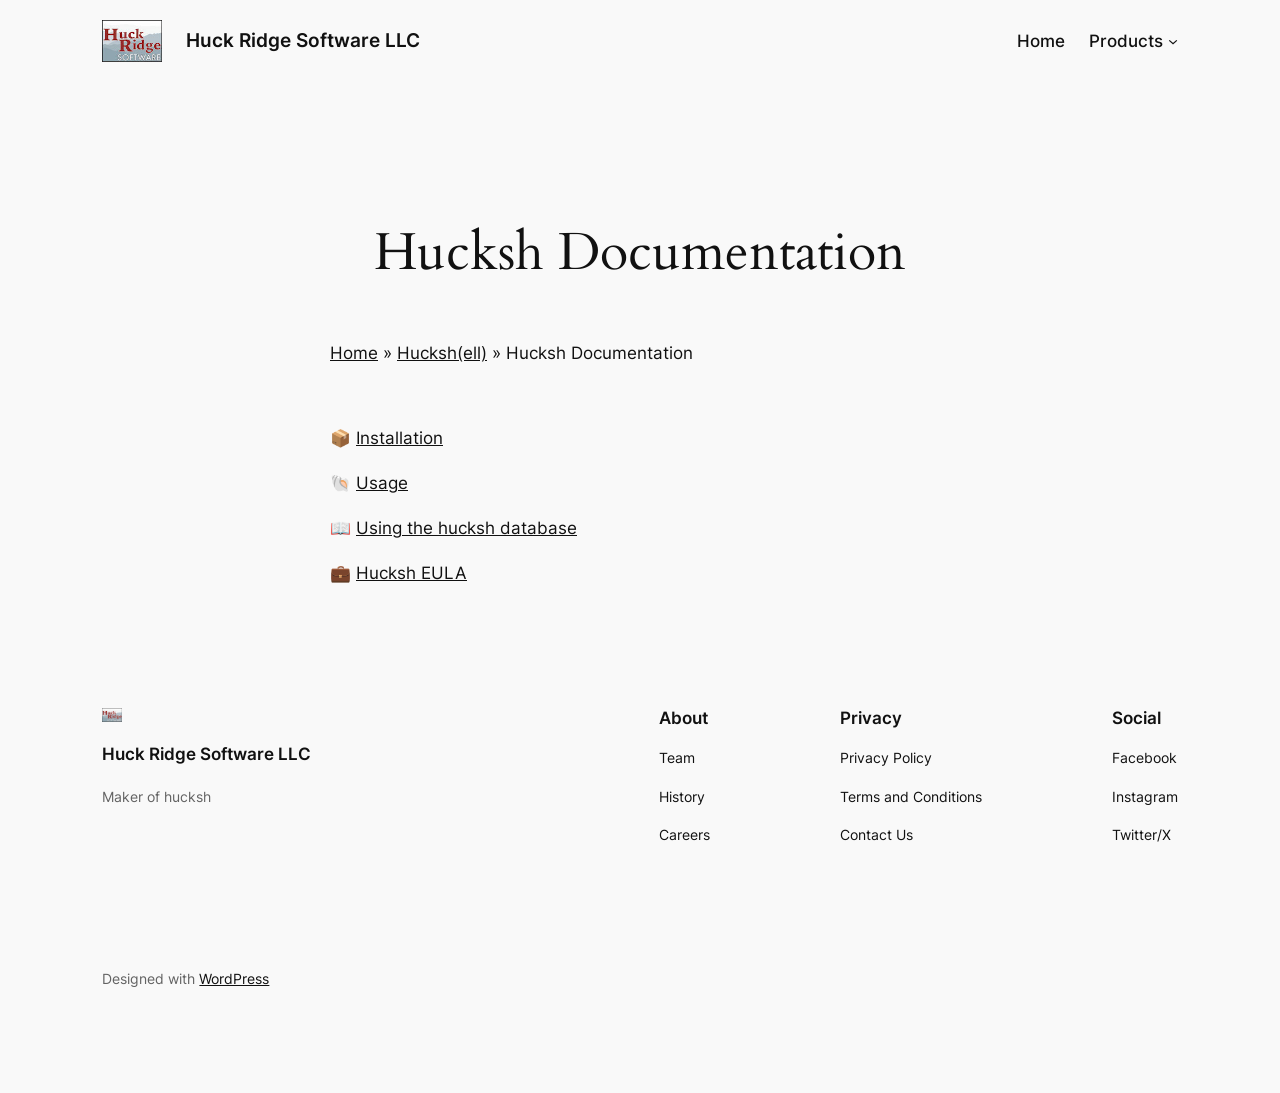
==== commit 4e7c3ab7: "Update changelog for 4.0.0; docs; cleanup - Update changelog for 4.0.0. - Update docs. - Delete a bu" ====
--- a/docs/hucksh-documentation/index.html
+++ b/docs/hucksh-documentation/index.html
@@ -1,21 +1,15 @@
 <!DOCTYPE html>
-
 <html dir="ltr" lang="en-US" prefix="og: https://ogp.me/ns#">
-
 <head>
-
-<meta charset="UTF-8">
-<meta name="viewport" content="width=device-width, initial-scale=1">
-<link rel="profile" href="http://gmpg.org/xfn/11">
-<link rel="pingback" href="https://huckridge.com/xmlrpc.php">
-
-<title>Hucksh Documentation - Huck Ridge Software LLC</title>
-
-		<!-- All in One SEO 4.6.4 - aioseo.com -->
+	<meta charset="UTF-8" />
+	<meta name="viewport" content="width=device-width, initial-scale=1" />
+
+		<!-- All in One SEO 4.6.7.1 - aioseo.com -->
+		<title>Hucksh Documentation - Huck Ridge Software LLC</title>
 		<meta name="description" content="📦 Installation 🐚 Usage 📖 Using the hucksh database 💼 Hucksh EULA" />
 		<meta name="robots" content="max-image-preview:large" />
 		<link rel="canonical" href="index.html" />
-		<meta name="generator" content="All in One SEO (AIOSEO) 4.6.4" />
+		<meta name="generator" content="All in One SEO (AIOSEO) 4.6.7.1" />
 		<meta property="og:locale" content="en_US" />
 		<meta property="og:site_name" content="Huck Ridge Software LLC - Maker of hucksh" />
 		<meta property="og:type" content="article" />
@@ -35,17 +29,17 @@
 		<meta name="twitter:creator" content="@huckridgesw" />
 		<meta name="twitter:image" content="https://huckridge.com/wp-content/uploads/2015/03/HuckRidgeSW300px_LOGO109px.jpg" />
 		<script type="application/ld+json" class="aioseo-schema">
-			{"@context":"https:\/\/schema.org","@graph":[{"@type":"BreadcrumbList","@id":"https:\/\/huckridge.com\/hucksh\/hucksh-documentation\/#breadcrumblist","itemListElement":[{"@type":"ListItem","@id":"https:\/\/huckridge.com\/#listItem","position":1,"name":"Home","item":"https:\/\/huckridge.com\/","nextItem":"https:\/\/huckridge.com\/hucksh\/#listItem"},{"@type":"ListItem","@id":"https:\/\/huckridge.com\/hucksh\/#listItem","position":2,"name":"Hucksh(ell)","item":"https:\/\/huckridge.com\/hucksh\/","nextItem":"https:\/\/huckridge.com\/hucksh\/hucksh-documentation\/#listItem","previousItem":"https:\/\/huckridge.com\/#listItem"},{"@type":"ListItem","@id":"https:\/\/huckridge.com\/hucksh\/hucksh-documentation\/#listItem","position":3,"name":"Hucksh Documentation","previousItem":"https:\/\/huckridge.com\/hucksh\/#listItem"}]},{"@type":"Organization","@id":"https:\/\/huckridge.com\/#organization","name":"Huck Ridge Software LLC","description":"Maker of hucksh","url":"https:\/\/huckridge.com\/","logo":{"@type":"ImageObject","url":"https:\/\/huckridge.com\/wp-content\/uploads\/2015\/03\/HuckRidgeSW300px_LOGO109px.jpg","@id":"https:\/\/huckridge.com\/hucksh\/hucksh-documentation\/#organizationLogo","width":109,"height":76},"image":{"@id":"https:\/\/huckridge.com\/hucksh\/hucksh-documentation\/#organizationLogo"},"sameAs":["https:\/\/twitter.com\/huckridgesw"]},{"@type":"WebPage","@id":"https:\/\/huckridge.com\/hucksh\/hucksh-documentation\/#webpage","url":"https:\/\/huckridge.com\/hucksh\/hucksh-documentation\/","name":"Hucksh Documentation - Huck Ridge Software LLC","description":"\ud83d\udce6 Installation \ud83d\udc1a Usage \ud83d\udcd6 Using the hucksh database \ud83d\udcbc Hucksh EULA","inLanguage":"en-US","isPartOf":{"@id":"https:\/\/huckridge.com\/#website"},"breadcrumb":{"@id":"https:\/\/huckridge.com\/hucksh\/hucksh-documentation\/#breadcrumblist"},"datePublished":"2024-01-05T09:35:23-05:00","dateModified":"2024-06-03T16:48:30-04:00"},{"@type":"WebSite","@id":"https:\/\/huckridge.com\/#website","url":"https:\/\/huckridge.com\/","name":"Huck Ridge Software LLC","description":"Maker of hucksh","inLanguage":"en-US","publisher":{"@id":"https:\/\/huckridge.com\/#organization"}}]}
+			{"@context":"https:\/\/schema.org","@graph":[{"@type":"BreadcrumbList","@id":"https:\/\/huckridge.com\/hucksh\/hucksh-documentation\/#breadcrumblist","itemListElement":[{"@type":"ListItem","@id":"https:\/\/huckridge.com\/#listItem","position":1,"name":"Home","item":"https:\/\/huckridge.com\/","nextItem":"https:\/\/huckridge.com\/hucksh\/#listItem"},{"@type":"ListItem","@id":"https:\/\/huckridge.com\/hucksh\/#listItem","position":2,"name":"Hucksh(ell)","item":"https:\/\/huckridge.com\/hucksh\/","nextItem":"https:\/\/huckridge.com\/hucksh\/hucksh-documentation\/#listItem","previousItem":"https:\/\/huckridge.com\/#listItem"},{"@type":"ListItem","@id":"https:\/\/huckridge.com\/hucksh\/hucksh-documentation\/#listItem","position":3,"name":"Hucksh Documentation","previousItem":"https:\/\/huckridge.com\/hucksh\/#listItem"}]},{"@type":"Organization","@id":"https:\/\/huckridge.com\/#organization","name":"Huck Ridge Software LLC","description":"Maker of hucksh","url":"https:\/\/huckridge.com\/","sameAs":["https:\/\/twitter.com\/huckridgesw"]},{"@type":"WebPage","@id":"https:\/\/huckridge.com\/hucksh\/hucksh-documentation\/#webpage","url":"https:\/\/huckridge.com\/hucksh\/hucksh-documentation\/","name":"Hucksh Documentation - Huck Ridge Software LLC","description":"\ud83d\udce6 Installation \ud83d\udc1a Usage \ud83d\udcd6 Using the hucksh database \ud83d\udcbc Hucksh EULA","inLanguage":"en-US","isPartOf":{"@id":"https:\/\/huckridge.com\/#website"},"breadcrumb":{"@id":"https:\/\/huckridge.com\/hucksh\/hucksh-documentation\/#breadcrumblist"},"datePublished":"2024-01-05T09:35:23-05:00","dateModified":"2024-06-03T16:48:30-04:00"},{"@type":"WebSite","@id":"https:\/\/huckridge.com\/#website","url":"https:\/\/huckridge.com\/","name":"Huck Ridge Software LLC","description":"Maker of hucksh","inLanguage":"en-US","publisher":{"@id":"https:\/\/huckridge.com\/#organization"}}]}
 		</script>
 		<!-- All in One SEO -->
 
-<link rel='dns-prefetch' href='https://fonts.googleapis.com/' />
+
 <link rel="alternate" type="application/rss+xml" title="Huck Ridge Software LLC &raquo; Feed" href="https://huckridge.com/feed/" />
 <link rel="alternate" type="application/rss+xml" title="Huck Ridge Software LLC &raquo; Comments Feed" href="https://huckridge.com/comments/feed/" />
-		<!-- This site uses the Google Analytics by MonsterInsights plugin v8.27.0 - Using Analytics tracking - https://www.monsterinsights.com/ -->
-							<script src="https://www.googletagmanager.com/gtag/js?id=G-1WCZ7PCRJ5"  data-cfasync="false" data-wpfc-render="false" type="text/javascript" async></script>
-			<script data-cfasync="false" data-wpfc-render="false" type="text/javascript">
-				var mi_version = '8.27.0';
+		<!-- This site uses the Google Analytics by MonsterInsights plugin v9.0.0 - Using Analytics tracking - https://www.monsterinsights.com/ -->
+							<script src="https://www.googletagmanager.com/gtag/js?id=G-1WCZ7PCRJ5"  data-cfasync="false" data-wpfc-render="false" async></script>
+			<script data-cfasync="false" data-wpfc-render="false">
+				var mi_version = '9.0.0';
 				var mi_track_user = true;
 				var mi_no_track_reason = '';
 								var MonsterInsightsDefaultLocations = {"page_location":"https:\/\/huckridge.com\/hucksh\/hucksh-documentation\/"};
@@ -259,14 +253,81 @@
 									}
 			</script>
 				<!-- / Google Analytics by MonsterInsights -->
-		<script type="text/javascript">
-/* <![CDATA[ */
-window._wpemojiSettings = {"baseUrl":"https:\/\/s.w.org\/images\/core\/emoji\/15.0.3\/72x72\/","ext":".png","svgUrl":"https:\/\/s.w.org\/images\/core\/emoji\/15.0.3\/svg\/","svgExt":".svg","source":{"concatemoji":"https:\/\/huckridge.com\/wp-includes\/js\/wp-emoji-release.min.js?ver=6.5.4"}};
+		<script>
+window._wpemojiSettings = {"baseUrl":"https:\/\/s.w.org\/images\/core\/emoji\/15.0.3\/72x72\/","ext":".png","svgUrl":"https:\/\/s.w.org\/images\/core\/emoji\/15.0.3\/svg\/","svgExt":".svg","source":{"concatemoji":"https:\/\/huckridge.com\/wp-includes\/js\/wp-emoji-release.min.js?ver=6.6.1"}};
 /*! This file is auto-generated */
 !function(i,n){var o,s,e;function c(e){try{var t={supportTests:e,timestamp:(new Date).valueOf()};sessionStorage.setItem(o,JSON.stringify(t))}catch(e){}}function p(e,t,n){e.clearRect(0,0,e.canvas.width,e.canvas.height),e.fillText(t,0,0);var t=new Uint32Array(e.getImageData(0,0,e.canvas.width,e.canvas.height).data),r=(e.clearRect(0,0,e.canvas.width,e.canvas.height),e.fillText(n,0,0),new Uint32Array(e.getImageData(0,0,e.canvas.width,e.canvas.height).data));return t.every(function(e,t){return e===r[t]})}function u(e,t,n){switch(t){case"flag":return n(e,"\ud83c\udff3\ufe0f\u200d\u26a7\ufe0f","\ud83c\udff3\ufe0f\u200b\u26a7\ufe0f")?!1:!n(e,"\ud83c\uddfa\ud83c\uddf3","\ud83c\uddfa\u200b\ud83c\uddf3")&&!n(e,"\ud83c\udff4\udb40\udc67\udb40\udc62\udb40\udc65\udb40\udc6e\udb40\udc67\udb40\udc7f","\ud83c\udff4\u200b\udb40\udc67\u200b\udb40\udc62\u200b\udb40\udc65\u200b\udb40\udc6e\u200b\udb40\udc67\u200b\udb40\udc7f");case"emoji":return!n(e,"\ud83d\udc26\u200d\u2b1b","\ud83d\udc26\u200b\u2b1b")}return!1}function f(e,t,n){var r="undefined"!=typeof WorkerGlobalScope&&self instanceof WorkerGlobalScope?new OffscreenCanvas(300,150):i.createElement("canvas"),a=r.getContext("2d",{willReadFrequently:!0}),o=(a.textBaseline="top",a.font="600 32px Arial",{});return e.forEach(function(e){o[e]=t(a,e,n)}),o}function t(e){var t=i.createElement("script");t.src=e,t.defer=!0,i.head.appendChild(t)}"undefined"!=typeof Promise&&(o="wpEmojiSettingsSupports",s=["flag","emoji"],n.supports={everything:!0,everythingExceptFlag:!0},e=new Promise(function(e){i.addEventListener("DOMContentLoaded",e,{once:!0})}),new Promise(function(t){var n=function(){try{var e=JSON.parse(sessionStorage.getItem(o));if("object"==typeof e&&"number"==typeof e.timestamp&&(new Date).valueOf()<e.timestamp+604800&&"object"==typeof e.supportTests)return e.supportTests}catch(e){}return null}();if(!n){if("undefined"!=typeof Worker&&"undefined"!=typeof OffscreenCanvas&&"undefined"!=typeof URL&&URL.createObjectURL&&"undefined"!=typeof Blob)try{var e="postMessage("+f.toString()+"("+[JSON.stringify(s),u.toString(),p.toString()].join(",")+"));",r=new Blob([e],{type:"text/javascript"}),a=new Worker(URL.createObjectURL(r),{name:"wpTestEmojiSupports"});return void(a.onmessage=function(e){c(n=e.data),a.terminate(),t(n)})}catch(e){}c(n=f(s,u,p))}t(n)}).then(function(e){for(var t in e)n.supports[t]=e[t],n.supports.everything=n.supports.everything&&n.supports[t],"flag"!==t&&(n.supports.everythingExceptFlag=n.supports.everythingExceptFlag&&n.supports[t]);n.supports.everythingExceptFlag=n.supports.everythingExceptFlag&&!n.supports.flag,n.DOMReady=!1,n.readyCallback=function(){n.DOMReady=!0}}).then(function(){return e}).then(function(){var e;n.supports.everything||(n.readyCallback(),(e=n.source||{}).concatemoji?t(e.concatemoji):e.wpemoji&&e.twemoji&&(t(e.twemoji),t(e.wpemoji)))}))}((window,document),window._wpemojiSettings);
-/* ]]> */
 </script>
-<style id='wp-emoji-styles-inline-css' type='text/css'>
+<style id='wp-block-site-logo-inline-css'>
+.wp-block-site-logo{box-sizing:border-box;line-height:0}.wp-block-site-logo a{display:inline-block;line-height:0}.wp-block-site-logo.is-default-size img{height:auto;width:120px}.wp-block-site-logo img{height:auto;max-width:100%}.wp-block-site-logo a,.wp-block-site-logo img{border-radius:inherit}.wp-block-site-logo.aligncenter{margin-left:auto;margin-right:auto;text-align:center}:root :where(.wp-block-site-logo.is-style-rounded){border-radius:9999px}
+</style>
+<style id='wp-block-site-title-inline-css'>
+:root :where(.wp-block-site-title a){color:inherit}
+</style>
+<style id='wp-block-group-inline-css'>
+.wp-block-group{box-sizing:border-box}:where(.wp-block-group.wp-block-group-is-layout-constrained){position:relative}
+</style>
+<style id='wp-block-navigation-link-inline-css'>
+.wp-block-navigation .wp-block-navigation-item__label{overflow-wrap:break-word}.wp-block-navigation .wp-block-navigation-item__description{display:none}.link-ui-tools{border-top:1px solid #f0f0f0;padding:8px}.link-ui-block-inserter{padding-top:8px}.link-ui-block-inserter__back{margin-left:8px;text-transform:uppercase}
+
+				.is-style-arrow-link .wp-block-navigation-item__label:after {
+					content: "\2197";
+					padding-inline-start: 0.25rem;
+					vertical-align: middle;
+					text-decoration: none;
+					display: inline-block;
+				}
+</style>
+<link rel='stylesheet' id='wp-block-navigation-css' href='../blocks/navigation/style.min.css%3Fver=6.6.1.css' media='all' />
+<style id='wp-block-spacer-inline-css'>
+.wp-block-spacer{clear:both}
+</style>
+<style id='wp-block-post-title-inline-css'>
+.wp-block-post-title{box-sizing:border-box;word-break:break-word}.wp-block-post-title a{display:inline-block}
+</style>
+<style id='wp-block-post-featured-image-inline-css'>
+.wp-block-post-featured-image{margin-left:0;margin-right:0}.wp-block-post-featured-image a{display:block;height:100%}.wp-block-post-featured-image img{box-sizing:border-box;height:auto;max-width:100%;vertical-align:bottom;width:100%}.wp-block-post-featured-image.alignfull img,.wp-block-post-featured-image.alignwide img{width:100%}.wp-block-post-featured-image .wp-block-post-featured-image__overlay.has-background-dim{background-color:#000;inset:0;position:absolute}.wp-block-post-featured-image{position:relative}.wp-block-post-featured-image .wp-block-post-featured-image__overlay.has-background-gradient{background-color:initial}.wp-block-post-featured-image .wp-block-post-featured-image__overlay.has-background-dim-0{opacity:0}.wp-block-post-featured-image .wp-block-post-featured-image__overlay.has-background-dim-10{opacity:.1}.wp-block-post-featured-image .wp-block-post-featured-image__overlay.has-background-dim-20{opacity:.2}.wp-block-post-featured-image .wp-block-post-featured-image__overlay.has-background-dim-30{opacity:.3}.wp-block-post-featured-image .wp-block-post-featured-image__overlay.has-background-dim-40{opacity:.4}.wp-block-post-featured-image .wp-block-post-featured-image__overlay.has-background-dim-50{opacity:.5}.wp-block-post-featured-image .wp-block-post-featured-image__overlay.has-background-dim-60{opacity:.6}.wp-block-post-featured-image .wp-block-post-featured-image__overlay.has-background-dim-70{opacity:.7}.wp-block-post-featured-image .wp-block-post-featured-image__overlay.has-background-dim-80{opacity:.8}.wp-block-post-featured-image .wp-block-post-featured-image__overlay.has-background-dim-90{opacity:.9}.wp-block-post-featured-image .wp-block-post-featured-image__overlay.has-background-dim-100{opacity:1}.wp-block-post-featured-image:where(.alignleft,.alignright){width:100%}
+</style>
+<style id='wp-block-paragraph-inline-css'>
+.is-small-text{font-size:.875em}.is-regular-text{font-size:1em}.is-large-text{font-size:2.25em}.is-larger-text{font-size:3em}.has-drop-cap:not(:focus):first-letter{float:left;font-size:8.4em;font-style:normal;font-weight:100;line-height:.68;margin:.05em .1em 0 0;text-transform:uppercase}body.rtl .has-drop-cap:not(:focus):first-letter{float:none;margin-left:.1em}p.has-drop-cap.has-background{overflow:hidden}:root :where(p.has-background){padding:1.25em 2.375em}:where(p.has-text-color:not(.has-link-color)) a{color:inherit}p.has-text-align-left[style*="writing-mode:vertical-lr"],p.has-text-align-right[style*="writing-mode:vertical-rl"]{rotate:180deg}
+</style>
+<style id='wp-block-heading-inline-css'>
+h1.has-background,h2.has-background,h3.has-background,h4.has-background,h5.has-background,h6.has-background{padding:1.25em 2.375em}h1.has-text-align-left[style*=writing-mode]:where([style*=vertical-lr]),h1.has-text-align-right[style*=writing-mode]:where([style*=vertical-rl]),h2.has-text-align-left[style*=writing-mode]:where([style*=vertical-lr]),h2.has-text-align-right[style*=writing-mode]:where([style*=vertical-rl]),h3.has-text-align-left[style*=writing-mode]:where([style*=vertical-lr]),h3.has-text-align-right[style*=writing-mode]:where([style*=vertical-rl]),h4.has-text-align-left[style*=writing-mode]:where([style*=vertical-lr]),h4.has-text-align-right[style*=writing-mode]:where([style*=vertical-rl]),h5.has-text-align-left[style*=writing-mode]:where([style*=vertical-lr]),h5.has-text-align-right[style*=writing-mode]:where([style*=vertical-rl]),h6.has-text-align-left[style*=writing-mode]:where([style*=vertical-lr]),h6.has-text-align-right[style*=writing-mode]:where([style*=vertical-rl]){rotate:180deg}
+
+				.is-style-asterisk:before {
+					content: '';
+					width: 1.5rem;
+					height: 3rem;
+					background: var(--wp--preset--color--contrast-2, currentColor);
+					clip-path: path('M11.93.684v8.039l5.633-5.633 1.216 1.23-5.66 5.66h8.04v1.737H13.2l5.701 5.701-1.23 1.23-5.742-5.742V21h-1.737v-8.094l-5.77 5.77-1.23-1.217 5.743-5.742H.842V9.98h8.162l-5.701-5.7 1.23-1.231 5.66 5.66V.684h1.737Z');
+					display: block;
+				}
+
+				/* Hide the asterisk if the heading has no content, to avoid using empty headings to display the asterisk only, which is an A11Y issue */
+				.is-style-asterisk:empty:before {
+					content: none;
+				}
+
+				.is-style-asterisk:-moz-only-whitespace:before {
+					content: none;
+				}
+
+				.is-style-asterisk.has-text-align-center:before {
+					margin: 0 auto;
+				}
+
+				.is-style-asterisk.has-text-align-right:before {
+					margin-left: auto;
+				}
+
+				.rtl .is-style-asterisk.has-text-align-left:before {
+					margin-right: auto;
+				}
+</style>
+<style id='wp-block-columns-inline-css'>
+.wp-block-columns{align-items:normal!important;box-sizing:border-box;display:flex;flex-wrap:wrap!important}@media (min-width:782px){.wp-block-columns{flex-wrap:nowrap!important}}.wp-block-columns.are-vertically-aligned-top{align-items:flex-start}.wp-block-columns.are-vertically-aligned-center{align-items:center}.wp-block-columns.are-vertically-aligned-bottom{align-items:flex-end}@media (max-width:781px){.wp-block-columns:not(.is-not-stacked-on-mobile)>.wp-block-column{flex-basis:100%!important}}@media (min-width:782px){.wp-block-columns:not(.is-not-stacked-on-mobile)>.wp-block-column{flex-basis:0;flex-grow:1}.wp-block-columns:not(.is-not-stacked-on-mobile)>.wp-block-column[style*=flex-basis]{flex-grow:0}}.wp-block-columns.is-not-stacked-on-mobile{flex-wrap:nowrap!important}.wp-block-columns.is-not-stacked-on-mobile>.wp-block-column{flex-basis:0;flex-grow:1}.wp-block-columns.is-not-stacked-on-mobile>.wp-block-column[style*=flex-basis]{flex-grow:0}:where(.wp-block-columns){margin-bottom:1.75em}:where(.wp-block-columns.has-background){padding:1.25em 2.375em}.wp-block-column{flex-grow:1;min-width:0;overflow-wrap:break-word;word-break:break-word}.wp-block-column.is-vertically-aligned-top{align-self:flex-start}.wp-block-column.is-vertically-aligned-center{align-self:center}.wp-block-column.is-vertically-aligned-bottom{align-self:flex-end}.wp-block-column.is-vertically-aligned-stretch{align-self:stretch}.wp-block-column.is-vertically-aligned-bottom,.wp-block-column.is-vertically-aligned-center,.wp-block-column.is-vertically-aligned-top{width:100%}
+</style>
+<style id='wp-emoji-styles-inline-css'>
 
 	img.wp-smiley, img.emoji {
 		display: inline !important;
@@ -280,160 +341,151 @@
 		padding: 0 !important;
 	}
 </style>
-<link rel='stylesheet' id='wp-block-library-css' href='../css/dist/block-library/style.min.css%3Fver=6.5.4.css' type='text/css' media='all' />
-<style id='classic-theme-styles-inline-css' type='text/css'>
-/*! This file is auto-generated */
-.wp-block-button__link{color:#fff;background-color:#32373c;border-radius:9999px;box-shadow:none;text-decoration:none;padding:calc(.667em + 2px) calc(1.333em + 2px);font-size:1.125em}.wp-block-file__button{background:#32373c;color:#fff;text-decoration:none}
-</style>
-<style id='global-styles-inline-css' type='text/css'>
-body{--wp--preset--color--black: #000000;--wp--preset--color--cyan-bluish-gray: #abb8c3;--wp--preset--color--white: #ffffff;--wp--preset--color--pale-pink: #f78da7;--wp--preset--color--vivid-red: #cf2e2e;--wp--preset--color--luminous-vivid-orange: #ff6900;--wp--preset--color--luminous-vivid-amber: #fcb900;--wp--preset--color--light-green-cyan: #7bdcb5;--wp--preset--color--vivid-green-cyan: #00d084;--wp--preset--color--pale-cyan-blue: #8ed1fc;--wp--preset--color--vivid-cyan-blue: #0693e3;--wp--preset--color--vivid-purple: #9b51e0;--wp--preset--gradient--vivid-cyan-blue-to-vivid-purple: linear-gradient(135deg,rgba(6,147,227,1) 0%,rgb(155,81,224) 100%);--wp--preset--gradient--light-green-cyan-to-vivid-green-cyan: linear-gradient(135deg,rgb(122,220,180) 0%,rgb(0,208,130) 100%);--wp--preset--gradient--luminous-vivid-amber-to-luminous-vivid-orange: linear-gradient(135deg,rgba(252,185,0,1) 0%,rgba(255,105,0,1) 100%);--wp--preset--gradient--luminous-vivid-orange-to-vivid-red: linear-gradient(135deg,rgba(255,105,0,1) 0%,rgb(207,46,46) 100%);--wp--preset--gradient--very-light-gray-to-cyan-bluish-gray: linear-gradient(135deg,rgb(238,238,238) 0%,rgb(169,184,195) 100%);--wp--preset--gradient--cool-to-warm-spectrum: linear-gradient(135deg,rgb(74,234,220) 0%,rgb(151,120,209) 20%,rgb(207,42,186) 40%,rgb(238,44,130) 60%,rgb(251,105,98) 80%,rgb(254,248,76) 100%);--wp--preset--gradient--blush-light-purple: linear-gradient(135deg,rgb(255,206,236) 0%,rgb(152,150,240) 100%);--wp--preset--gradient--blush-bordeaux: linear-gradient(135deg,rgb(254,205,165) 0%,rgb(254,45,45) 50%,rgb(107,0,62) 100%);--wp--preset--gradient--luminous-dusk: linear-gradient(135deg,rgb(255,203,112) 0%,rgb(199,81,192) 50%,rgb(65,88,208) 100%);--wp--preset--gradient--pale-ocean: linear-gradient(135deg,rgb(255,245,203) 0%,rgb(182,227,212) 50%,rgb(51,167,181) 100%);--wp--preset--gradient--electric-grass: linear-gradient(135deg,rgb(202,248,128) 0%,rgb(113,206,126) 100%);--wp--preset--gradient--midnight: linear-gradient(135deg,rgb(2,3,129) 0%,rgb(40,116,252) 100%);--wp--preset--font-size--small: 13px;--wp--preset--font-size--medium: 20px;--wp--preset--font-size--large: 36px;--wp--preset--font-size--x-large: 42px;--wp--preset--spacing--20: 0.44rem;--wp--preset--spacing--30: 0.67rem;--wp--preset--spacing--40: 1rem;--wp--preset--spacing--50: 1.5rem;--wp--preset--spacing--60: 2.25rem;--wp--preset--spacing--70: 3.38rem;--wp--preset--spacing--80: 5.06rem;--wp--preset--shadow--natural: 6px 6px 9px rgba(0, 0, 0, 0.2);--wp--preset--shadow--deep: 12px 12px 50px rgba(0, 0, 0, 0.4);--wp--preset--shadow--sharp: 6px 6px 0px rgba(0, 0, 0, 0.2);--wp--preset--shadow--outlined: 6px 6px 0px -3px rgba(255, 255, 255, 1), 6px 6px rgba(0, 0, 0, 1);--wp--preset--shadow--crisp: 6px 6px 0px rgba(0, 0, 0, 1);}:where(.is-layout-flex){gap: 0.5em;}:where(.is-layout-grid){gap: 0.5em;}body .is-layout-flex{display: flex;}body .is-layout-flex{flex-wrap: wrap;align-items: center;}body .is-layout-flex > *{margin: 0;}body .is-layout-grid{display: grid;}body .is-layout-grid > *{margin: 0;}:where(.wp-block-columns.is-layout-flex){gap: 2em;}:where(.wp-block-columns.is-layout-grid){gap: 2em;}:where(.wp-block-post-template.is-layout-flex){gap: 1.25em;}:where(.wp-block-post-template.is-layout-grid){gap: 1.25em;}.has-black-color{color: var(--wp--preset--color--black) !important;}.has-cyan-bluish-gray-color{color: var(--wp--preset--color--cyan-bluish-gray) !important;}.has-white-color{color: var(--wp--preset--color--white) !important;}.has-pale-pink-color{color: var(--wp--preset--color--pale-pink) !important;}.has-vivid-red-color{color: var(--wp--preset--color--vivid-red) !important;}.has-luminous-vivid-orange-color{color: var(--wp--preset--color--luminous-vivid-orange) !important;}.has-luminous-vivid-amber-color{color: var(--wp--preset--color--luminous-vivid-amber) !important;}.has-light-green-cyan-color{color: var(--wp--preset--color--light-green-cyan) !important;}.has-vivid-green-cyan-color{color: var(--wp--preset--color--vivid-green-cyan) !important;}.has-pale-cyan-blue-color{color: var(--wp--preset--color--pale-cyan-blue) !important;}.has-vivid-cyan-blue-color{color: var(--wp--preset--color--vivid-cyan-blue) !important;}.has-vivid-purple-color{color: var(--wp--preset--color--vivid-purple) !important;}.has-black-background-color{background-color: var(--wp--preset--color--black) !important;}.has-cyan-bluish-gray-background-color{background-color: var(--wp--preset--color--cyan-bluish-gray) !important;}.has-white-background-color{background-color: var(--wp--preset--color--white) !important;}.has-pale-pink-background-color{background-color: var(--wp--preset--color--pale-pink) !important;}.has-vivid-red-background-color{background-color: var(--wp--preset--color--vivid-red) !important;}.has-luminous-vivid-orange-background-color{background-color: var(--wp--preset--color--luminous-vivid-orange) !important;}.has-luminous-vivid-amber-background-color{background-color: var(--wp--preset--color--luminous-vivid-amber) !important;}.has-light-green-cyan-background-color{background-color: var(--wp--preset--color--light-green-cyan) !important;}.has-vivid-green-cyan-background-color{background-color: var(--wp--preset--color--vivid-green-cyan) !important;}.has-pale-cyan-blue-background-color{background-color: var(--wp--preset--color--pale-cyan-blue) !important;}.has-vivid-cyan-blue-background-color{background-color: var(--wp--preset--color--vivid-cyan-blue) !important;}.has-vivid-purple-background-color{background-color: var(--wp--preset--color--vivid-purple) !important;}.has-black-border-color{border-color: var(--wp--preset--color--black) !important;}.has-cyan-bluish-gray-border-color{border-color: var(--wp--preset--color--cyan-bluish-gray) !important;}.has-white-border-color{border-color: var(--wp--preset--color--white) !important;}.has-pale-pink-border-color{border-color: var(--wp--preset--color--pale-pink) !important;}.has-vivid-red-border-color{border-color: var(--wp--preset--color--vivid-red) !important;}.has-luminous-vivid-orange-border-color{border-color: var(--wp--preset--color--luminous-vivid-orange) !important;}.has-luminous-vivid-amber-border-color{border-color: var(--wp--preset--color--luminous-vivid-amber) !important;}.has-light-green-cyan-border-color{border-color: var(--wp--preset--color--light-green-cyan) !important;}.has-vivid-green-cyan-border-color{border-color: var(--wp--preset--color--vivid-green-cyan) !important;}.has-pale-cyan-blue-border-color{border-color: var(--wp--preset--color--pale-cyan-blue) !important;}.has-vivid-cyan-blue-border-color{border-color: var(--wp--preset--color--vivid-cyan-blue) !important;}.has-vivid-purple-border-color{border-color: var(--wp--preset--color--vivid-purple) !important;}.has-vivid-cyan-blue-to-vivid-purple-gradient-background{background: var(--wp--preset--gradient--vivid-cyan-blue-to-vivid-purple) !important;}.has-light-green-cyan-to-vivid-green-cyan-gradient-background{background: var(--wp--preset--gradient--light-green-cyan-to-vivid-green-cyan) !important;}.has-luminous-vivid-amber-to-luminous-vivid-orange-gradient-background{background: var(--wp--preset--gradient--luminous-vivid-amber-to-luminous-vivid-orange) !important;}.has-luminous-vivid-orange-to-vivid-red-gradient-background{background: var(--wp--preset--gradient--luminous-vivid-orange-to-vivid-red) !important;}.has-very-light-gray-to-cyan-bluish-gray-gradient-background{background: var(--wp--preset--gradient--very-light-gray-to-cyan-bluish-gray) !important;}.has-cool-to-warm-spectrum-gradient-background{background: var(--wp--preset--gradient--cool-to-warm-spectrum) !important;}.has-blush-light-purple-gradient-background{background: var(--wp--preset--gradient--blush-light-purple) !important;}.has-blush-bordeaux-gradient-background{background: var(--wp--preset--gradient--blush-bordeaux) !important;}.has-luminous-dusk-gradient-background{background: var(--wp--preset--gradient--luminous-dusk) !important;}.has-pale-ocean-gradient-background{background: var(--wp--preset--gradient--pale-ocean) !important;}.has-electric-grass-gradient-background{background: var(--wp--preset--gradient--electric-grass) !important;}.has-midnight-gradient-background{background: var(--wp--preset--gradient--midnight) !important;}.has-small-font-size{font-size: var(--wp--preset--font-size--small) !important;}.has-medium-font-size{font-size: var(--wp--preset--font-size--medium) !important;}.has-large-font-size{font-size: var(--wp--preset--font-size--large) !important;}.has-x-large-font-size{font-size: var(--wp--preset--font-size--x-large) !important;}
-.wp-block-navigation a:where(:not(.wp-element-button)){color: inherit;}
-:where(.wp-block-post-template.is-layout-flex){gap: 1.25em;}:where(.wp-block-post-template.is-layout-grid){gap: 1.25em;}
-:where(.wp-block-columns.is-layout-flex){gap: 2em;}:where(.wp-block-columns.is-layout-grid){gap: 2em;}
-.wp-block-pullquote{font-size: 1.5em;line-height: 1.6;}
-</style>
-<link rel='stylesheet' id='zerif_font-css' href='https://fonts.googleapis.com/css?family=Lato%3A300%2C400%2C700%2C400italic%7CMontserrat%3A400%2C700%7CHomemade+Apple&amp;subset=latin%2Clatin-ext' type='text/css' media='all' />
-<link rel='stylesheet' id='zerif_font_all-css' href='https://fonts.googleapis.com/css?family=Open+Sans%3A300%2C300italic%2C400%2C400italic%2C600%2C600italic%2C700%2C700italic%2C800%2C800italic&amp;subset=latin&amp;ver=6.5.4' type='text/css' media='all' />
-<link rel='stylesheet' id='zerif_bootstrap_style-css' href='../themes/zerif-lite/css/bootstrap.css%3Fver=6.5.4.css' type='text/css' media='all' />
-<link rel='stylesheet' id='zerif_fontawesome-css' href='../themes/zerif-lite/css/font-awesome.min.css%3Fver=v1.css' type='text/css' media='all' />
-<link rel='stylesheet' id='zerif_style-css' href='../themes/zerif-lite/style.css%3Fver=1.8.5.49.css' type='text/css' media='all' />
-<style id='zerif_style-inline-css' type='text/css'>
-body.home.page:not(.page-template-template-frontpage) {
-			background-image: none !important;
+<style id='wp-block-library-inline-css'>
+:root{--wp-admin-theme-color:#007cba;--wp-admin-theme-color--rgb:0,124,186;--wp-admin-theme-color-darker-10:#006ba1;--wp-admin-theme-color-darker-10--rgb:0,107,161;--wp-admin-theme-color-darker-20:#005a87;--wp-admin-theme-color-darker-20--rgb:0,90,135;--wp-admin-border-width-focus:2px;--wp-block-synced-color:#7a00df;--wp-block-synced-color--rgb:122,0,223;--wp-bound-block-color:var(--wp-block-synced-color)}@media (min-resolution:192dpi){:root{--wp-admin-border-width-focus:1.5px}}.wp-element-button{cursor:pointer}:root{--wp--preset--font-size--normal:16px;--wp--preset--font-size--huge:42px}:root .has-very-light-gray-background-color{background-color:#eee}:root .has-very-dark-gray-background-color{background-color:#313131}:root .has-very-light-gray-color{color:#eee}:root .has-very-dark-gray-color{color:#313131}:root .has-vivid-green-cyan-to-vivid-cyan-blue-gradient-background{background:linear-gradient(135deg,#00d084,#0693e3)}:root .has-purple-crush-gradient-background{background:linear-gradient(135deg,#34e2e4,#4721fb 50%,#ab1dfe)}:root .has-hazy-dawn-gradient-background{background:linear-gradient(135deg,#faaca8,#dad0ec)}:root .has-subdued-olive-gradient-background{background:linear-gradient(135deg,#fafae1,#67a671)}:root .has-atomic-cream-gradient-background{background:linear-gradient(135deg,#fdd79a,#004a59)}:root .has-nightshade-gradient-background{background:linear-gradient(135deg,#330968,#31cdcf)}:root .has-midnight-gradient-background{background:linear-gradient(135deg,#020381,#2874fc)}.has-regular-font-size{font-size:1em}.has-larger-font-size{font-size:2.625em}.has-normal-font-size{font-size:var(--wp--preset--font-size--normal)}.has-huge-font-size{font-size:var(--wp--preset--font-size--huge)}.has-text-align-center{text-align:center}.has-text-align-left{text-align:left}.has-text-align-right{text-align:right}#end-resizable-editor-section{display:none}.aligncenter{clear:both}.items-justified-left{justify-content:flex-start}.items-justified-center{justify-content:center}.items-justified-right{justify-content:flex-end}.items-justified-space-between{justify-content:space-between}.screen-reader-text{border:0;clip:rect(1px,1px,1px,1px);clip-path:inset(50%);height:1px;margin:-1px;overflow:hidden;padding:0;position:absolute;width:1px;word-wrap:normal!important}.screen-reader-text:focus{background-color:#ddd;clip:auto!important;clip-path:none;color:#444;display:block;font-size:1em;height:auto;left:5px;line-height:normal;padding:15px 23px 14px;text-decoration:none;top:5px;width:auto;z-index:100000}html :where(.has-border-color){border-style:solid}html :where([style*=border-top-color]){border-top-style:solid}html :where([style*=border-right-color]){border-right-style:solid}html :where([style*=border-bottom-color]){border-bottom-style:solid}html :where([style*=border-left-color]){border-left-style:solid}html :where([style*=border-width]){border-style:solid}html :where([style*=border-top-width]){border-top-style:solid}html :where([style*=border-right-width]){border-right-style:solid}html :where([style*=border-bottom-width]){border-bottom-style:solid}html :where([style*=border-left-width]){border-left-style:solid}html :where(img[class*=wp-image-]){height:auto;max-width:100%}:where(figure){margin:0 0 1em}html :where(.is-position-sticky){--wp-admin--admin-bar--position-offset:var(--wp-admin--admin-bar--height,0px)}@media screen and (max-width:600px){html :where(.is-position-sticky){--wp-admin--admin-bar--position-offset:0px}}
+</style>
+<style id='global-styles-inline-css'>
+:root{--wp--preset--aspect-ratio--square: 1;--wp--preset--aspect-ratio--4-3: 4/3;--wp--preset--aspect-ratio--3-4: 3/4;--wp--preset--aspect-ratio--3-2: 3/2;--wp--preset--aspect-ratio--2-3: 2/3;--wp--preset--aspect-ratio--16-9: 16/9;--wp--preset--aspect-ratio--9-16: 9/16;--wp--preset--color--black: #000000;--wp--preset--color--cyan-bluish-gray: #abb8c3;--wp--preset--color--white: #ffffff;--wp--preset--color--pale-pink: #f78da7;--wp--preset--color--vivid-red: #cf2e2e;--wp--preset--color--luminous-vivid-orange: #ff6900;--wp--preset--color--luminous-vivid-amber: #fcb900;--wp--preset--color--light-green-cyan: #7bdcb5;--wp--preset--color--vivid-green-cyan: #00d084;--wp--preset--color--pale-cyan-blue: #8ed1fc;--wp--preset--color--vivid-cyan-blue: #0693e3;--wp--preset--color--vivid-purple: #9b51e0;--wp--preset--color--base: #f9f9f9;--wp--preset--color--base-2: #ffffff;--wp--preset--color--contrast: #111111;--wp--preset--color--contrast-2: #636363;--wp--preset--color--contrast-3: #A4A4A4;--wp--preset--color--accent: #cfcabe;--wp--preset--color--accent-2: #c2a990;--wp--preset--color--accent-3: #d8613c;--wp--preset--color--accent-4: #b1c5a4;--wp--preset--color--accent-5: #b5bdbc;--wp--preset--gradient--vivid-cyan-blue-to-vivid-purple: linear-gradient(135deg,rgba(6,147,227,1) 0%,rgb(155,81,224) 100%);--wp--preset--gradient--light-green-cyan-to-vivid-green-cyan: linear-gradient(135deg,rgb(122,220,180) 0%,rgb(0,208,130) 100%);--wp--preset--gradient--luminous-vivid-amber-to-luminous-vivid-orange: linear-gradient(135deg,rgba(252,185,0,1) 0%,rgba(255,105,0,1) 100%);--wp--preset--gradient--luminous-vivid-orange-to-vivid-red: linear-gradient(135deg,rgba(255,105,0,1) 0%,rgb(207,46,46) 100%);--wp--preset--gradient--very-light-gray-to-cyan-bluish-gray: linear-gradient(135deg,rgb(238,238,238) 0%,rgb(169,184,195) 100%);--wp--preset--gradient--cool-to-warm-spectrum: linear-gradient(135deg,rgb(74,234,220) 0%,rgb(151,120,209) 20%,rgb(207,42,186) 40%,rgb(238,44,130) 60%,rgb(251,105,98) 80%,rgb(254,248,76) 100%);--wp--preset--gradient--blush-light-purple: linear-gradient(135deg,rgb(255,206,236) 0%,rgb(152,150,240) 100%);--wp--preset--gradient--blush-bordeaux: linear-gradient(135deg,rgb(254,205,165) 0%,rgb(254,45,45) 50%,rgb(107,0,62) 100%);--wp--preset--gradient--luminous-dusk: linear-gradient(135deg,rgb(255,203,112) 0%,rgb(199,81,192) 50%,rgb(65,88,208) 100%);--wp--preset--gradient--pale-ocean: linear-gradient(135deg,rgb(255,245,203) 0%,rgb(182,227,212) 50%,rgb(51,167,181) 100%);--wp--preset--gradient--electric-grass: linear-gradient(135deg,rgb(202,248,128) 0%,rgb(113,206,126) 100%);--wp--preset--gradient--midnight: linear-gradient(135deg,rgb(2,3,129) 0%,rgb(40,116,252) 100%);--wp--preset--gradient--gradient-1: linear-gradient(to bottom, #cfcabe 0%, #F9F9F9 100%);--wp--preset--gradient--gradient-2: linear-gradient(to bottom, #C2A990 0%, #F9F9F9 100%);--wp--preset--gradient--gradient-3: linear-gradient(to bottom, #D8613C 0%, #F9F9F9 100%);--wp--preset--gradient--gradient-4: linear-gradient(to bottom, #B1C5A4 0%, #F9F9F9 100%);--wp--preset--gradient--gradient-5: linear-gradient(to bottom, #B5BDBC 0%, #F9F9F9 100%);--wp--preset--gradient--gradient-6: linear-gradient(to bottom, #A4A4A4 0%, #F9F9F9 100%);--wp--preset--gradient--gradient-7: linear-gradient(to bottom, #cfcabe 50%, #F9F9F9 50%);--wp--preset--gradient--gradient-8: linear-gradient(to bottom, #C2A990 50%, #F9F9F9 50%);--wp--preset--gradient--gradient-9: linear-gradient(to bottom, #D8613C 50%, #F9F9F9 50%);--wp--preset--gradient--gradient-10: linear-gradient(to bottom, #B1C5A4 50%, #F9F9F9 50%);--wp--preset--gradient--gradient-11: linear-gradient(to bottom, #B5BDBC 50%, #F9F9F9 50%);--wp--preset--gradient--gradient-12: linear-gradient(to bottom, #A4A4A4 50%, #F9F9F9 50%);--wp--preset--font-size--small: 0.9rem;--wp--preset--font-size--medium: 1.05rem;--wp--preset--font-size--large: clamp(1.39rem, 1.39rem + ((1vw - 0.2rem) * 0.767), 1.85rem);--wp--preset--font-size--x-large: clamp(1.85rem, 1.85rem + ((1vw - 0.2rem) * 1.083), 2.5rem);--wp--preset--font-size--xx-large: clamp(2.5rem, 2.5rem + ((1vw - 0.2rem) * 1.283), 3.27rem);--wp--preset--font-family--body: "Inter", sans-serif;--wp--preset--font-family--heading: Cardo;--wp--preset--font-family--system-sans-serif: -apple-system, BlinkMacSystemFont, avenir next, avenir, segoe ui, helvetica neue, helvetica, Cantarell, Ubuntu, roboto, noto, arial, sans-serif;--wp--preset--font-family--system-serif: Iowan Old Style, Apple Garamond, Baskerville, Times New Roman, Droid Serif, Times, Source Serif Pro, serif, Apple Color Emoji, Segoe UI Emoji, Segoe UI Symbol;--wp--preset--spacing--20: min(1.5rem, 2vw);--wp--preset--spacing--30: min(2.5rem, 3vw);--wp--preset--spacing--40: min(4rem, 5vw);--wp--preset--spacing--50: min(6.5rem, 8vw);--wp--preset--spacing--60: min(10.5rem, 13vw);--wp--preset--spacing--70: 3.38rem;--wp--preset--spacing--80: 5.06rem;--wp--preset--spacing--10: 1rem;--wp--preset--shadow--natural: 6px 6px 9px rgba(0, 0, 0, 0.2);--wp--preset--shadow--deep: 12px 12px 50px rgba(0, 0, 0, 0.4);--wp--preset--shadow--sharp: 6px 6px 0px rgba(0, 0, 0, 0.2);--wp--preset--shadow--outlined: 6px 6px 0px -3px rgba(255, 255, 255, 1), 6px 6px rgba(0, 0, 0, 1);--wp--preset--shadow--crisp: 6px 6px 0px rgba(0, 0, 0, 1);}:root { --wp--style--global--content-size: 620px;--wp--style--global--wide-size: 1280px; }:where(body) { margin: 0; }.wp-site-blocks { padding-top: var(--wp--style--root--padding-top); padding-bottom: var(--wp--style--root--padding-bottom); }.has-global-padding { padding-right: var(--wp--style--root--padding-right); padding-left: var(--wp--style--root--padding-left); }.has-global-padding > .alignfull { margin-right: calc(var(--wp--style--root--padding-right) * -1); margin-left: calc(var(--wp--style--root--padding-left) * -1); }.has-global-padding :where(:not(.alignfull.is-layout-flow) > .has-global-padding:not(.wp-block-block, .alignfull)) { padding-right: 0; padding-left: 0; }.has-global-padding :where(:not(.alignfull.is-layout-flow) > .has-global-padding:not(.wp-block-block, .alignfull)) > .alignfull { margin-left: 0; margin-right: 0; }.wp-site-blocks > .alignleft { float: left; margin-right: 2em; }.wp-site-blocks > .alignright { float: right; margin-left: 2em; }.wp-site-blocks > .aligncenter { justify-content: center; margin-left: auto; margin-right: auto; }:where(.wp-site-blocks) > * { margin-block-start: 1.2rem; margin-block-end: 0; }:where(.wp-site-blocks) > :first-child { margin-block-start: 0; }:where(.wp-site-blocks) > :last-child { margin-block-end: 0; }:root { --wp--style--block-gap: 1.2rem; }.is-layout-flow  > :first-child{margin-block-start: 0;}.is-layout-flow  > :last-child{margin-block-end: 0;}.is-layout-flow  > *{margin-block-start: 1.2rem;margin-block-end: 0;}.is-layout-constrained  > :first-child{margin-block-start: 0;}.is-layout-constrained  > :last-child{margin-block-end: 0;}.is-layout-constrained  > *{margin-block-start: 1.2rem;margin-block-end: 0;}.is-layout-flex {gap: 1.2rem;}.is-layout-grid {gap: 1.2rem;}.is-layout-flow > .alignleft{float: left;margin-inline-start: 0;margin-inline-end: 2em;}.is-layout-flow > .alignright{float: right;margin-inline-start: 2em;margin-inline-end: 0;}.is-layout-flow > .aligncenter{margin-left: auto !important;margin-right: auto !important;}.is-layout-constrained > .alignleft{float: left;margin-inline-start: 0;margin-inline-end: 2em;}.is-layout-constrained > .alignright{float: right;margin-inline-start: 2em;margin-inline-end: 0;}.is-layout-constrained > .aligncenter{margin-left: auto !important;margin-right: auto !important;}.is-layout-constrained > :where(:not(.alignleft):not(.alignright):not(.alignfull)){max-width: var(--wp--style--global--content-size);margin-left: auto !important;margin-right: auto !important;}.is-layout-constrained > .alignwide{max-width: var(--wp--style--global--wide-size);}body .is-layout-flex{display: flex;}.is-layout-flex{flex-wrap: wrap;align-items: center;}.is-layout-flex > :is(*, div){margin: 0;}body .is-layout-grid{display: grid;}.is-layout-grid > :is(*, div){margin: 0;}:root :where(body){background-color: var(--wp--preset--color--base);color: var(--wp--preset--color--contrast);font-family: var(--wp--preset--font-family--body);font-size: var(--wp--preset--font-size--medium);font-style: normal;font-weight: 400;line-height: 1.55;--wp--style--root--padding-top: 0px;--wp--style--root--padding-right: var(--wp--preset--spacing--50);--wp--style--root--padding-bottom: 0px;--wp--style--root--padding-left: var(--wp--preset--spacing--50);}a:where(:not(.wp-element-button)){color: var(--wp--preset--color--contrast);text-decoration: underline;}:root :where(a:where(:not(.wp-element-button)):hover){text-decoration: none;}h1, h2, h3, h4, h5, h6{color: var(--wp--preset--color--contrast);font-family: var(--wp--preset--font-family--heading);font-weight: 400;line-height: 1.2;}h1{font-size: var(--wp--preset--font-size--xx-large);line-height: 1.15;}h2{font-size: var(--wp--preset--font-size--x-large);}h3{font-size: var(--wp--preset--font-size--large);}h4{font-size: clamp(1.1rem, 1.1rem + ((1vw - 0.2rem) * 0.767), 1.5rem);}h5{font-size: var(--wp--preset--font-size--medium);}h6{font-size: var(--wp--preset--font-size--small);}:root :where(.wp-element-button, .wp-block-button__link){background-color: var(--wp--preset--color--contrast);border-radius: .33rem;border-color: var(--wp--preset--color--contrast);border-width: 0;color: var(--wp--preset--color--base);font-family: inherit;font-size: var(--wp--preset--font-size--small);font-style: normal;font-weight: 500;line-height: inherit;padding-top: 0.6rem;padding-right: 1rem;padding-bottom: 0.6rem;padding-left: 1rem;text-decoration: none;}:root :where(.wp-element-button:hover, .wp-block-button__link:hover){background-color: var(--wp--preset--color--contrast-2);border-color: var(--wp--preset--color--contrast-2);color: var(--wp--preset--color--base);}:root :where(.wp-element-button:focus, .wp-block-button__link:focus){background-color: var(--wp--preset--color--contrast-2);border-color: var(--wp--preset--color--contrast-2);color: var(--wp--preset--color--base);outline-color: var(--wp--preset--color--contrast);outline-offset: 2px;}:root :where(.wp-element-button:active, .wp-block-button__link:active){background-color: var(--wp--preset--color--contrast);color: var(--wp--preset--color--base);}:root :where(.wp-element-caption, .wp-block-audio figcaption, .wp-block-embed figcaption, .wp-block-gallery figcaption, .wp-block-image figcaption, .wp-block-table figcaption, .wp-block-video figcaption){color: var(--wp--preset--color--contrast-2);font-family: var(--wp--preset--font-family--body);font-size: 0.8rem;}.has-black-color{color: var(--wp--preset--color--black) !important;}.has-cyan-bluish-gray-color{color: var(--wp--preset--color--cyan-bluish-gray) !important;}.has-white-color{color: var(--wp--preset--color--white) !important;}.has-pale-pink-color{color: var(--wp--preset--color--pale-pink) !important;}.has-vivid-red-color{color: var(--wp--preset--color--vivid-red) !important;}.has-luminous-vivid-orange-color{color: var(--wp--preset--color--luminous-vivid-orange) !important;}.has-luminous-vivid-amber-color{color: var(--wp--preset--color--luminous-vivid-amber) !important;}.has-light-green-cyan-color{color: var(--wp--preset--color--light-green-cyan) !important;}.has-vivid-green-cyan-color{color: var(--wp--preset--color--vivid-green-cyan) !important;}.has-pale-cyan-blue-color{color: var(--wp--preset--color--pale-cyan-blue) !important;}.has-vivid-cyan-blue-color{color: var(--wp--preset--color--vivid-cyan-blue) !important;}.has-vivid-purple-color{color: var(--wp--preset--color--vivid-purple) !important;}.has-base-color{color: var(--wp--preset--color--base) !important;}.has-base-2-color{color: var(--wp--preset--color--base-2) !important;}.has-contrast-color{color: var(--wp--preset--color--contrast) !important;}.has-contrast-2-color{color: var(--wp--preset--color--contrast-2) !important;}.has-contrast-3-color{color: var(--wp--preset--color--contrast-3) !important;}.has-accent-color{color: var(--wp--preset--color--accent) !important;}.has-accent-2-color{color: var(--wp--preset--color--accent-2) !important;}.has-accent-3-color{color: var(--wp--preset--color--accent-3) !important;}.has-accent-4-color{color: var(--wp--preset--color--accent-4) !important;}.has-accent-5-color{color: var(--wp--preset--color--accent-5) !important;}.has-black-background-color{background-color: var(--wp--preset--color--black) !important;}.has-cyan-bluish-gray-background-color{background-color: var(--wp--preset--color--cyan-bluish-gray) !important;}.has-white-background-color{background-color: var(--wp--preset--color--white) !important;}.has-pale-pink-background-color{background-color: var(--wp--preset--color--pale-pink) !important;}.has-vivid-red-background-color{background-color: var(--wp--preset--color--vivid-red) !important;}.has-luminous-vivid-orange-background-color{background-color: var(--wp--preset--color--luminous-vivid-orange) !important;}.has-luminous-vivid-amber-background-color{background-color: var(--wp--preset--color--luminous-vivid-amber) !important;}.has-light-green-cyan-background-color{background-color: var(--wp--preset--color--light-green-cyan) !important;}.has-vivid-green-cyan-background-color{background-color: var(--wp--preset--color--vivid-green-cyan) !important;}.has-pale-cyan-blue-background-color{background-color: var(--wp--preset--color--pale-cyan-blue) !important;}.has-vivid-cyan-blue-background-color{background-color: var(--wp--preset--color--vivid-cyan-blue) !important;}.has-vivid-purple-background-color{background-color: var(--wp--preset--color--vivid-purple) !important;}.has-base-background-color{background-color: var(--wp--preset--color--base) !important;}.has-base-2-background-color{background-color: var(--wp--preset--color--base-2) !important;}.has-contrast-background-color{background-color: var(--wp--preset--color--contrast) !important;}.has-contrast-2-background-color{background-color: var(--wp--preset--color--contrast-2) !important;}.has-contrast-3-background-color{background-color: var(--wp--preset--color--contrast-3) !important;}.has-accent-background-color{background-color: var(--wp--preset--color--accent) !important;}.has-accent-2-background-color{background-color: var(--wp--preset--color--accent-2) !important;}.has-accent-3-background-color{background-color: var(--wp--preset--color--accent-3) !important;}.has-accent-4-background-color{background-color: var(--wp--preset--color--accent-4) !important;}.has-accent-5-background-color{background-color: var(--wp--preset--color--accent-5) !important;}.has-black-border-color{border-color: var(--wp--preset--color--black) !important;}.has-cyan-bluish-gray-border-color{border-color: var(--wp--preset--color--cyan-bluish-gray) !important;}.has-white-border-color{border-color: var(--wp--preset--color--white) !important;}.has-pale-pink-border-color{border-color: var(--wp--preset--color--pale-pink) !important;}.has-vivid-red-border-color{border-color: var(--wp--preset--color--vivid-red) !important;}.has-luminous-vivid-orange-border-color{border-color: var(--wp--preset--color--luminous-vivid-orange) !important;}.has-luminous-vivid-amber-border-color{border-color: var(--wp--preset--color--luminous-vivid-amber) !important;}.has-light-green-cyan-border-color{border-color: var(--wp--preset--color--light-green-cyan) !important;}.has-vivid-green-cyan-border-color{border-color: var(--wp--preset--color--vivid-green-cyan) !important;}.has-pale-cyan-blue-border-color{border-color: var(--wp--preset--color--pale-cyan-blue) !important;}.has-vivid-cyan-blue-border-color{border-color: var(--wp--preset--color--vivid-cyan-blue) !important;}.has-vivid-purple-border-color{border-color: var(--wp--preset--color--vivid-purple) !important;}.has-base-border-color{border-color: var(--wp--preset--color--base) !important;}.has-base-2-border-color{border-color: var(--wp--preset--color--base-2) !important;}.has-contrast-border-color{border-color: var(--wp--preset--color--contrast) !important;}.has-contrast-2-border-color{border-color: var(--wp--preset--color--contrast-2) !important;}.has-contrast-3-border-color{border-color: var(--wp--preset--color--contrast-3) !important;}.has-accent-border-color{border-color: var(--wp--preset--color--accent) !important;}.has-accent-2-border-color{border-color: var(--wp--preset--color--accent-2) !important;}.has-accent-3-border-color{border-color: var(--wp--preset--color--accent-3) !important;}.has-accent-4-border-color{border-color: var(--wp--preset--color--accent-4) !important;}.has-accent-5-border-color{border-color: var(--wp--preset--color--accent-5) !important;}.has-vivid-cyan-blue-to-vivid-purple-gradient-background{background: var(--wp--preset--gradient--vivid-cyan-blue-to-vivid-purple) !important;}.has-light-green-cyan-to-vivid-green-cyan-gradient-background{background: var(--wp--preset--gradient--light-green-cyan-to-vivid-green-cyan) !important;}.has-luminous-vivid-amber-to-luminous-vivid-orange-gradient-background{background: var(--wp--preset--gradient--luminous-vivid-amber-to-luminous-vivid-orange) !important;}.has-luminous-vivid-orange-to-vivid-red-gradient-background{background: var(--wp--preset--gradient--luminous-vivid-orange-to-vivid-red) !important;}.has-very-light-gray-to-cyan-bluish-gray-gradient-background{background: var(--wp--preset--gradient--very-light-gray-to-cyan-bluish-gray) !important;}.has-cool-to-warm-spectrum-gradient-background{background: var(--wp--preset--gradient--cool-to-warm-spectrum) !important;}.has-blush-light-purple-gradient-background{background: var(--wp--preset--gradient--blush-light-purple) !important;}.has-blush-bordeaux-gradient-background{background: var(--wp--preset--gradient--blush-bordeaux) !important;}.has-luminous-dusk-gradient-background{background: var(--wp--preset--gradient--luminous-dusk) !important;}.has-pale-ocean-gradient-background{background: var(--wp--preset--gradient--pale-ocean) !important;}.has-electric-grass-gradient-background{background: var(--wp--preset--gradient--electric-grass) !important;}.has-midnight-gradient-background{background: var(--wp--preset--gradient--midnight) !important;}.has-gradient-1-gradient-background{background: var(--wp--preset--gradient--gradient-1) !important;}.has-gradient-2-gradient-background{background: var(--wp--preset--gradient--gradient-2) !important;}.has-gradient-3-gradient-background{background: var(--wp--preset--gradient--gradient-3) !important;}.has-gradient-4-gradient-background{background: var(--wp--preset--gradient--gradient-4) !important;}.has-gradient-5-gradient-background{background: var(--wp--preset--gradient--gradient-5) !important;}.has-gradient-6-gradient-background{background: var(--wp--preset--gradient--gradient-6) !important;}.has-gradient-7-gradient-background{background: var(--wp--preset--gradient--gradient-7) !important;}.has-gradient-8-gradient-background{background: var(--wp--preset--gradient--gradient-8) !important;}.has-gradient-9-gradient-background{background: var(--wp--preset--gradient--gradient-9) !important;}.has-gradient-10-gradient-background{background: var(--wp--preset--gradient--gradient-10) !important;}.has-gradient-11-gradient-background{background: var(--wp--preset--gradient--gradient-11) !important;}.has-gradient-12-gradient-background{background: var(--wp--preset--gradient--gradient-12) !important;}.has-small-font-size{font-size: var(--wp--preset--font-size--small) !important;}.has-medium-font-size{font-size: var(--wp--preset--font-size--medium) !important;}.has-large-font-size{font-size: var(--wp--preset--font-size--large) !important;}.has-x-large-font-size{font-size: var(--wp--preset--font-size--x-large) !important;}.has-xx-large-font-size{font-size: var(--wp--preset--font-size--xx-large) !important;}.has-body-font-family{font-family: var(--wp--preset--font-family--body) !important;}.has-heading-font-family{font-family: var(--wp--preset--font-family--heading) !important;}.has-system-sans-serif-font-family{font-family: var(--wp--preset--font-family--system-sans-serif) !important;}.has-system-serif-font-family{font-family: var(--wp--preset--font-family--system-serif) !important;}
+:root :where(.wp-block-navigation){font-weight: 500;}
+:root :where(.wp-block-navigation a:where(:not(.wp-element-button))){text-decoration: none;}
+:root :where(.wp-block-navigation a:where(:not(.wp-element-button)):hover){text-decoration: underline;}
+:root :where(.wp-block-post-featured-image img, .wp-block-post-featured-image .block-editor-media-placeholder, .wp-block-post-featured-image .wp-block-post-featured-image__overlay){border-radius: var(--wp--preset--spacing--20);}
+:root :where(.wp-block-post-title a:where(:not(.wp-element-button))){text-decoration: none;}
+:root :where(.wp-block-post-title a:where(:not(.wp-element-button)):hover){text-decoration: underline;}
+:root :where(.wp-block-site-tagline){color: var(--wp--preset--color--contrast-2);font-size: var(--wp--preset--font-size--small);}
+:root :where(.wp-block-site-title){font-family: var(--wp--preset--font-family--body);font-size: clamp(0.875rem, 0.875rem + ((1vw - 0.2rem) * 0.542), 1.2rem);font-style: normal;font-weight: 600;}
+:root :where(.wp-block-site-title a:where(:not(.wp-element-button))){text-decoration: none;}
+:root :where(.wp-block-site-title a:where(:not(.wp-element-button)):hover){text-decoration: none;}
+:where(.wp-site-blocks *:focus){outline-width:2px;outline-style:solid}:root :where(.wp-block-calendar.wp-block-calendar table:where(:not(.has-text-color)) th){background-color:var(--wp--preset--color--contrast-2);color:var(--wp--preset--color--base);border-color:var(--wp--preset--color--contrast-2)}:root :where(.wp-block-calendar table:where(:not(.has-text-color)) td){border-color:var(--wp--preset--color--contrast-2)}:root :where(.wp-block-categories){}:root :where(.wp-block-categories){list-style-type:none;}:root :where(.wp-block-categories li){margin-bottom: 0.5rem;}:root :where(.wp-block-post-comments-form){}:root :where(.wp-block-post-comments-form textarea, .wp-block-post-comments-form input){border-radius:.33rem}:root :where(.wp-block-loginout){}:root :where(.wp-block-loginout input){border-radius:.33rem;padding:calc(0.667em + 2px);border:1px solid #949494;}:root :where(.wp-block-post-terms){}:root :where(.wp-block-post-terms .wp-block-post-terms__prefix){color: var(--wp--preset--color--contrast-2);}:root :where(.wp-block-query-title){}:root :where(.wp-block-query-title span){font-style: italic;}:root :where(.wp-block-quote){}:root :where(.wp-block-quote :where(p)){margin-block-start:0;margin-block-end:calc(var(--wp--preset--spacing--10) + 0.5rem);}:root :where(.wp-block-quote :where(:last-child)){margin-block-end:0;}:root :where(.wp-block-quote.has-text-align-right.is-style-plain, .rtl .is-style-plain.wp-block-quote:not(.has-text-align-center):not(.has-text-align-left)){border-width: 0 2px 0 0;padding-left:calc(var(--wp--preset--spacing--20) + 0.5rem);padding-right:calc(var(--wp--preset--spacing--20) + 0.5rem);}:root :where(.wp-block-quote.has-text-align-left.is-style-plain, body:not(.rtl) .is-style-plain.wp-block-quote:not(.has-text-align-center):not(.has-text-align-right)){border-width: 0 0 0 2px;padding-left:calc(var(--wp--preset--spacing--20) + 0.5rem);padding-right:calc(var(--wp--preset--spacing--20) + 0.5rem)}:root :where(.wp-block-search){}:root :where(.wp-block-search .wp-block-search__input){border-radius:.33rem}:root :where(.wp-block-separator){}:root :where(.wp-block-separator:not(.is-style-wide):not(.is-style-dots):not(.alignwide):not(.alignfull)){width: var(--wp--preset--spacing--60)}
+</style>
+<style id='core-block-supports-inline-css'>
+.wp-container-core-group-is-layout-1 > *{margin-block-start:0;margin-block-end:0;}.wp-container-core-group-is-layout-1 > * + *{margin-block-start:0px;margin-block-end:0;}.wp-container-core-group-is-layout-2{gap:var(--wp--preset--spacing--20);}.wp-container-core-navigation-is-layout-1{gap:var(--wp--preset--spacing--20);justify-content:flex-end;}.wp-container-core-group-is-layout-3{justify-content:flex-start;}.wp-container-core-group-is-layout-4{justify-content:space-between;}.wp-container-core-group-is-layout-8{flex-direction:column;align-items:flex-start;}.wp-container-core-navigation-is-layout-2{gap:var(--wp--preset--spacing--10);flex-direction:column;align-items:flex-start;}.wp-container-core-group-is-layout-9{gap:var(--wp--preset--spacing--10);flex-direction:column;align-items:flex-start;}.wp-container-core-group-is-layout-10{flex-direction:column;align-items:stretch;}.wp-container-core-navigation-is-layout-3{gap:var(--wp--preset--spacing--10);flex-direction:column;align-items:flex-start;}.wp-container-core-group-is-layout-11{gap:var(--wp--preset--spacing--10);flex-direction:column;align-items:flex-start;}.wp-container-core-group-is-layout-12{flex-direction:column;align-items:stretch;}.wp-container-core-navigation-is-layout-4{gap:var(--wp--preset--spacing--10);flex-direction:column;align-items:flex-start;}.wp-container-core-group-is-layout-13{gap:var(--wp--preset--spacing--10);flex-direction:column;align-items:flex-start;}.wp-container-core-group-is-layout-14{flex-direction:column;align-items:stretch;}.wp-container-core-group-is-layout-15{justify-content:space-between;align-items:flex-start;}.wp-container-core-columns-is-layout-1{flex-wrap:nowrap;}.wp-elements-fb1dc8a358d6c5ee50b4614eb09d35bb a:where(:not(.wp-element-button)){color:var(--wp--preset--color--contrast);}
+</style>
+<style id='wp-block-template-skip-link-inline-css'>
+
+		.skip-link.screen-reader-text {
+			border: 0;
+			clip: rect(1px,1px,1px,1px);
+			clip-path: inset(50%);
+			height: 1px;
+			margin: -1px;
+			overflow: hidden;
+			padding: 0;
+			position: absolute !important;
+			width: 1px;
+			word-wrap: normal !important;
 		}
-</style>
-<link rel='stylesheet' id='zerif_responsive_style-css' href='../themes/zerif-lite/css/responsive.css%3Fver=1.8.5.49.css' type='text/css' media='all' />
-<!--[if lt IE 9]>
-<link rel='stylesheet' id='zerif_ie_style-css' href='https://huckridge.com/wp-content/themes/zerif-lite/css/ie.css?ver=1.8.5.49' type='text/css' media='all' />
-<![endif]-->
-<script type="text/javascript" src="../plugins/google-analytics-for-wordpress/assets/js/frontend-gtag.min.js%3Fver=8.27.0" id="monsterinsights-frontend-script-js"></script>
-<script data-cfasync="false" data-wpfc-render="false" type="text/javascript" id='monsterinsights-frontend-script-js-extra'>/* <![CDATA[ */
-var monsterinsights_frontend = {"js_events_tracking":"true","download_extensions":"doc,pdf,ppt,zip,xls,docx,pptx,xlsx","inbound_paths":"[]","home_url":"https:\/\/huckridge.com","hash_tracking":"false","v4_id":"G-1WCZ7PCRJ5"};/* ]]> */
+
+		.skip-link.screen-reader-text:focus {
+			background-color: #eee;
+			clip: auto !important;
+			clip-path: none;
+			color: #444;
+			display: block;
+			font-size: 1em;
+			height: auto;
+			left: 5px;
+			line-height: normal;
+			padding: 15px 23px 14px;
+			text-decoration: none;
+			top: 5px;
+			width: auto;
+			z-index: 100000;
+		}
+</style>
+<script src="../plugins/google-analytics-for-wordpress/assets/js/frontend-gtag.min.js%3Fver=9.0.0" id="monsterinsights-frontend-script-js"></script>
+<script data-cfasync="false" data-wpfc-render="false" id='monsterinsights-frontend-script-js-extra'>var monsterinsights_frontend = {"js_events_tracking":"true","download_extensions":"doc,pdf,ppt,zip,xls,docx,pptx,xlsx","inbound_paths":"[]","home_url":"https:\/\/huckridge.com","hash_tracking":"false","v4_id":"G-1WCZ7PCRJ5"};</script>
+<link rel="https://api.w.org/" href="https://huckridge.com/wp-json/" /><link rel="alternate" title="JSON" type="application/json" href="https://huckridge.com/wp-json/wp/v2/pages/335" /><link rel="EditURI" type="application/rsd+xml" title="RSD" href="https://huckridge.com/xmlrpc.php?rsd" />
+<meta name="generator" content="WordPress 6.6.1" />
+<link rel='shortlink' href='https://huckridge.com/?p=335' />
+<link rel="alternate" title="oEmbed (JSON)" type="application/json+oembed" href="https://huckridge.com/wp-json/oembed/1.0/embed?url=https%3A%2F%2Fhuckridge.com%2Fhucksh%2Fhucksh-documentation%2F" />
+<link rel="alternate" title="oEmbed (XML)" type="text/xml+oembed" href="https://huckridge.com/wp-json/oembed/1.0/embed?url=https%3A%2F%2Fhuckridge.com%2Fhucksh%2Fhucksh-documentation%2F&#038;format=xml" />
+<script id="wp-load-polyfill-importmap">
+( HTMLScriptElement.supports && HTMLScriptElement.supports("importmap") ) || document.write( '<script src="../js/dist/vendor/wp-polyfill-importmap.min.js%3Fver=1.8.2"></scr' + 'ipt>' );
 </script>
-<script type="text/javascript" src="../js/jquery/jquery.min.js%3Fver=3.7.1" id="jquery-core-js"></script>
-<script type="text/javascript" src="../js/jquery/jquery-migrate.min.js%3Fver=3.4.1" id="jquery-migrate-js"></script>
-<!--[if lt IE 9]>
-<script type="text/javascript" src="https://huckridge.com/wp-content/themes/zerif-lite/js/html5.js?ver=6.5.4" id="zerif_html5-js"></script>
-<![endif]-->
-<link rel="https://api.w.org/" href="https://huckridge.com/wp-json/" /><link rel="alternate" type="application/json" href="https://huckridge.com/wp-json/wp/v2/pages/335" /><link rel="EditURI" type="application/rsd+xml" title="RSD" href="https://huckridge.com/xmlrpc.php?rsd" />
-<meta name="generator" content="WordPress 6.5.4" />
-<link rel='shortlink' href='https://huckridge.com/?p=335' />
-<link rel="alternate" type="application/json+oembed" href="https://huckridge.com/wp-json/oembed/1.0/embed?url=https%3A%2F%2Fhuckridge.com%2Fhucksh%2Fhucksh-documentation%2F" />
-<link rel="alternate" type="text/xml+oembed" href="https://huckridge.com/wp-json/oembed/1.0/embed?url=https%3A%2F%2Fhuckridge.com%2Fhucksh%2Fhucksh-documentation%2F&#038;format=xml" />
-<style type="text/css">.recentcomments a{display:inline !important;padding:0 !important;margin:0 !important;}</style><style type="text/css" id="custom-background-css">
-body.custom-background { background-image: url("../uploads/2015/03/4F4EA87E-6AA4-4A36-B475-4E00EB1727C9.jpg"); background-position: left top; background-size: auto; background-repeat: repeat; background-attachment: scroll; }
-</style>
-	<link rel="icon" href="../uploads/2023/11/cropped-HuckRidgeSW300px_square_LOGO-32x32.jpeg" sizes="32x32" />
+<script type="importmap" id="wp-importmap">
+{"imports":{"@wordpress\/interactivity":"https:\/\/huckridge.com\/wp-includes\/js\/dist\/interactivity.min.js?ver=6.6.1"}}
+</script>
+<script type="module" src="../blocks/navigation/view.min.js%3Fver=6.6.1" id="@wordpress/block-library/navigation-js-module"></script>
+<link rel="modulepreload" href="https://huckridge.com/wp-includes/js/dist/interactivity.min.js?ver=6.6.1" id="@wordpress/interactivity-js-modulepreload"><style id='wp-fonts-local'>
+@font-face{font-family:Inter;font-style:normal;font-weight:300 900;font-display:fallback;src:url('../themes/twentytwentyfour/assets/fonts/inter/Inter-VariableFont_slnt,wght.woff2') format('woff2');font-stretch:normal;}
+@font-face{font-family:Cardo;font-style:normal;font-weight:400;font-display:fallback;src:url('../themes/twentytwentyfour/assets/fonts/cardo/cardo_normal_400.woff2') format('woff2');}
+@font-face{font-family:Cardo;font-style:italic;font-weight:400;font-display:fallback;src:url('../themes/twentytwentyfour/assets/fonts/cardo/cardo_italic_400.woff2') format('woff2');}
+@font-face{font-family:Cardo;font-style:normal;font-weight:700;font-display:fallback;src:url('../themes/twentytwentyfour/assets/fonts/cardo/cardo_normal_700.woff2') format('woff2');}
+</style>
+<link rel="icon" href="../uploads/2023/11/cropped-HuckRidgeSW300px_square_LOGO-32x32.jpeg" sizes="32x32" />
 <link rel="icon" href="../uploads/2023/11/cropped-HuckRidgeSW300px_square_LOGO-192x192.jpeg" sizes="192x192" />
 <link rel="apple-touch-icon" href="https://huckridge.com/wp-content/uploads/2023/11/cropped-HuckRidgeSW300px_square_LOGO-180x180.jpeg" />
 <meta name="msapplication-TileImage" content="https://huckridge.com/wp-content/uploads/2023/11/cropped-HuckRidgeSW300px_square_LOGO-270x270.jpeg" />
-		<style type="text/css" id="wp-custom-css">
-			figure {
-  border: 1px solid hsl(0,0%,90%);
-	text-align: center;
-  margin-bottom: 10px;
-  -moz-border-radius: 3px;
-  -khtml-border-radius: 3px;
-  -webkit-border-radius: 3px;
-  border-radius: 3px;
-  background-repeat: no-repeat;
-  background-position: center bottom;
-}
-
-figcaption {
-  font-style: italic;
-}
-		</style>
+</head>
+
+<body class="page-template-default page page-id-335 page-parent page-child parent-pageid-147 wp-custom-logo wp-embed-responsive">
+
+<div class="wp-site-blocks"><header class="wp-block-template-part">
+<div class="wp-block-group alignwide has-base-background-color has-background has-global-padding is-layout-constrained wp-block-group-is-layout-constrained" style="padding-top:20px;padding-bottom:20px">
+<div class="wp-block-group alignwide is-content-justification-space-between is-layout-flex wp-container-core-group-is-layout-4 wp-block-group-is-layout-flex">
+<div class="wp-block-group is-layout-flex wp-container-core-group-is-layout-2 wp-block-group-is-layout-flex"><div class="wp-block-site-logo"><a href="https://huckridge.com/" class="custom-logo-link" rel="home"><img width="60" height="41" src="../uploads/2015/03/HuckRidgeSW300px_LOGO109px.jpg" class="custom-logo" alt="Huck Ridge Software LLC" decoding="async" /></a></div>
+
+
+<div class="wp-block-group is-layout-flow wp-container-core-group-is-layout-1 wp-block-group-is-layout-flow"><p class="wp-block-site-title"><a href="https://huckridge.com" target="_self" rel="home">Huck Ridge Software LLC</a></p></div>
+</div>
+
+
+
+<div class="wp-block-group is-content-justification-left is-layout-flex wp-container-core-group-is-layout-3 wp-block-group-is-layout-flex"><nav class="is-responsive items-justified-right wp-block-navigation is-horizontal is-content-justification-right is-layout-flex wp-container-core-navigation-is-layout-1 wp-block-navigation-is-layout-flex" aria-label="Menu 1" 
+		 data-wp-interactive="core/navigation" data-wp-context='{"overlayOpenedBy":{"click":false,"hover":false,"focus":false},"type":"overlay","roleAttribute":"","ariaLabel":"Menu"}'><button aria-haspopup="dialog" aria-label="Open menu" class="wp-block-navigation__responsive-container-open " 
+				data-wp-on-async--click="actions.openMenuOnClick"
+				data-wp-on--keydown="actions.handleMenuKeydown"
+			><svg width="24" height="24" xmlns="http://www.w3.org/2000/svg" viewBox="0 0 24 24" aria-hidden="true" focusable="false"><rect x="4" y="7.5" width="16" height="1.5" /><rect x="4" y="15" width="16" height="1.5" /></svg></button>
+				<div class="wp-block-navigation__responsive-container  "  id="modal-1" 
+				data-wp-class--has-modal-open="state.isMenuOpen"
+				data-wp-class--is-menu-open="state.isMenuOpen"
+				data-wp-watch="callbacks.initMenu"
+				data-wp-on--keydown="actions.handleMenuKeydown"
+				data-wp-on-async--focusout="actions.handleMenuFocusout"
+				tabindex="-1"
+			>
+					<div class="wp-block-navigation__responsive-close" tabindex="-1">
+						<div class="wp-block-navigation__responsive-dialog" 
+				data-wp-bind--aria-modal="state.ariaModal"
+				data-wp-bind--aria-label="state.ariaLabel"
+				data-wp-bind--role="state.roleAttribute"
+			>
+							<button aria-label="Close menu" class="wp-block-navigation__responsive-container-close" 
+				data-wp-on-async--click="actions.closeMenuOnClick"
+			><svg xmlns="http://www.w3.org/2000/svg" viewBox="0 0 24 24" width="24" height="24" aria-hidden="true" focusable="false"><path d="M13 11.8l6.1-6.3-1-1-6.1 6.2-6.1-6.2-1 1 6.1 6.3-6.5 6.7 1 1 6.5-6.6 6.5 6.6 1-1z"></path></svg></button>
+							<div class="wp-block-navigation__responsive-container-content" 
+				data-wp-watch="callbacks.focusFirstElement"
+			 id="modal-1-content">
+								<ul class="wp-block-navigation__container is-responsive items-justified-right wp-block-navigation"><li class=" wp-block-navigation-item  menu-item menu-item-type-custom menu-item-object-custom menu-item-home wp-block-navigation-link"><a class="wp-block-navigation-item__content"  href="http://huckridge.com/" title=""><span class="wp-block-navigation-item__label">Home</span></a></li><li data-wp-context="{ &quot;submenuOpenedBy&quot;: { &quot;click&quot;: false, &quot;hover&quot;: false, &quot;focus&quot;: false }, &quot;type&quot;: &quot;submenu&quot; }" data-wp-interactive="core/navigation" data-wp-on--focusout="actions.handleMenuFocusout" data-wp-on--keydown="actions.handleMenuKeydown" data-wp-on-async--mouseenter="actions.openMenuOnHover" data-wp-on-async--mouseleave="actions.closeMenuOnHover" data-wp-watch="callbacks.initMenu" tabindex="-1" class=" wp-block-navigation-item has-child open-on-hover-click  menu-item menu-item-type-custom menu-item-object-custom wp-block-navigation-submenu"><a class="wp-block-navigation-item__content" href="https://huckridge.com/products/" title="">Products</a><button data-wp-bind--aria-expanded="state.isMenuOpen" data-wp-on-async--click="actions.toggleMenuOnClick" aria-label="Products submenu" class="wp-block-navigation__submenu-icon wp-block-navigation-submenu__toggle" ><svg xmlns="http://www.w3.org/2000/svg" width="12" height="12" viewBox="0 0 12 12" fill="none" aria-hidden="true" focusable="false"><path d="M1.50002 4L6.00002 8L10.5 4" stroke-width="1.5"></path></svg></button><ul data-wp-on-async--focus="actions.openMenuOnFocus" class="wp-block-navigation__submenu-container  menu-item menu-item-type-custom menu-item-object-custom wp-block-navigation-submenu"><li class=" wp-block-navigation-item  menu-item menu-item-type-custom menu-item-object-custom wp-block-navigation-link"><a class="wp-block-navigation-item__content"  href="https://huckridge.com/hucksh/" title=""><span class="wp-block-navigation-item__label">Hucksh</span></a></li></ul></li></ul>
+							</div>
+						</div>
+					</div>
+				</div></nav></div>
+</div>
+</div>
+</header>
+
+
+<main class="wp-block-group is-layout-flow wp-block-group-is-layout-flow">
+	
+	<div class="wp-block-group has-global-padding is-layout-constrained wp-block-group-is-layout-constrained">
 		
-</head>
-
-
-	<body class="page-template-default page page-id-335 page-parent page-child parent-pageid-147 wp-custom-logo" >
-
+		<div style="height:var(--wp--preset--spacing--50)" aria-hidden="true" class="wp-block-spacer"></div>
+		
+
+		<h1 class="has-text-align-center wp-block-post-title">Hucksh Documentation</h1>
+
+		
+		<div style="margin-top:0;margin-bottom:0;height:var(--wp--preset--spacing--30)" aria-hidden="true"
+			class="wp-block-spacer"></div>
+		
+
+		
+	</div>
 	
 
-<div id="mobilebgfix">
-	<div class="mobile-bg-fix-img-wrap">
-		<div class="mobile-bg-fix-img"></div>
-	</div>
-	<div class="mobile-bg-fix-whole-site">
-
-
-<header id="home" class="header" itemscope="itemscope" itemtype="http://schema.org/WPHeader">
-
-	<div id="main-nav" class="navbar navbar-inverse bs-docs-nav" role="banner">
-
-		<div class="container">
-
-			
-			<div class="navbar-header responsive-logo">
-
-				<button class="navbar-toggle collapsed" type="button" data-toggle="collapse" data-target=".bs-navbar-collapse">
-
-				<span class="sr-only">Toggle navigation</span>
-
-				<span class="icon-bar"></span>
-
-				<span class="icon-bar"></span>
-
-				<span class="icon-bar"></span>
-
-				</button>
-
-					<div class="navbar-brand" itemscope itemtype="http://schema.org/Organization">
-
-						<a href="https://huckridge.com/" class="custom-logo-link" rel="home"><img width="109" height="76" src="../uploads/2015/03/HuckRidgeSW300px_LOGO109px.jpg" class="custom-logo" alt="Huck Ridge Software LLC" decoding="async" /></a>
-					</div> <!-- /.navbar-brand -->
-
-				</div> <!-- /.navbar-header -->
-
-			
-		
-		<nav class="navbar-collapse bs-navbar-collapse collapse" id="site-navigation" itemscope itemtype="http://schema.org/SiteNavigationElement">
-			<a class="screen-reader-text skip-link" href="index.html#content">Skip to content</a>
-			<ul id="menu-menu-1" class="nav navbar-nav navbar-right responsive-nav main-nav-list"><li id="menu-item-22" class="menu-item menu-item-type-custom menu-item-object-custom menu-item-home menu-item-22"><a href="http://huckridge.com/">Home</a></li>
-<li id="menu-item-361" class="menu-item menu-item-type-post_type menu-item-object-page menu-item-361"><a href="https://huckridge.com/about-us/">About Us</a></li>
-<li id="menu-item-216" class="menu-item menu-item-type-custom menu-item-object-custom menu-item-has-children menu-item-216"><a href="https://huckridge.com/products/">Products</a>
-<ul class="sub-menu">
-	<li id="menu-item-217" class="menu-item menu-item-type-custom menu-item-object-custom menu-item-217"><a href="https://huckridge.com/hucksh/">Hucksh</a></li>
-</ul>
-</li>
-</ul>		</nav>
-
-		
-		</div> <!-- /.container -->
-
-		
-	</div> <!-- /#main-nav -->
-	<!-- / END TOP BAR -->
-
-<div class="clear"></div>
-
-</header> <!-- / END HOME SECTION  -->
-
-
-<div id="content" class="site-content">
-
-	<div class="container">
-
-				<div class="content-left-wrap col-md-9">				<div id="primary" class="content-area">
-
-			<main itemscope itemtype="http://schema.org/WebPageElement" itemprop="mainContentOfPage" id="main" class="site-main">
-
-				<article id="post-335" class="post-335 page type-page status-publish hentry">
-
-	<header class="entry-header">
-
-		<span class="date updated published">Fri January 5, 2024</span>
-		<span class="vcard author byline"><a href="https://huckridge.com/author/lmc/" class="fn">Larry Clapp</a></span>
-
-				<h1 class="entry-title" itemprop="headline">Hucksh Documentation</h1>
-		
-	</header><!-- .entry-header -->
-
-	<div class="entry-content">
-
-		<div class="aioseo-breadcrumbs"><span class="aioseo-breadcrumb">
+	<div class="entry-content wp-block-post-content has-global-padding is-layout-constrained wp-block-post-content-is-layout-constrained"><div class="aioseo-breadcrumbs"><span class="aioseo-breadcrumb">
 	<a href="https://huckridge.com" title="Home">Home</a>
 </span><span class="aioseo-breadcrumb-separator">»</span><span class="aioseo-breadcrumb">
 	<a href="https://huckridge.com/hucksh/" title="Hucksh(ell)">Hucksh(ell)</a>
@@ -459,97 +511,109 @@
 
 
 <p>💼 <a href="../hucksh-eula/index.html">Hucksh EULA</a></p>
-
-	</div><!-- .entry-content -->
-
+</div>
+</main>
+
+
+<footer class="wp-block-template-part">
+<div class="wp-block-group has-global-padding is-layout-constrained wp-block-group-is-layout-constrained" style="padding-top:var(--wp--preset--spacing--50);padding-bottom:var(--wp--preset--spacing--50)">
+<div class="wp-block-columns alignwide is-layout-flex wp-container-core-columns-is-layout-1 wp-block-columns-is-layout-flex">
+<div class="wp-block-column is-layout-flow wp-block-column-is-layout-flow" style="flex-basis:30%">
+<div class="wp-block-group is-vertical is-layout-flex wp-container-core-group-is-layout-8 wp-block-group-is-layout-flex"><div class="wp-block-site-logo"><a href="https://huckridge.com/" class="custom-logo-link" rel="home"><img width="20" height="13" src="../uploads/2015/03/HuckRidgeSW300px_LOGO109px.jpg" class="custom-logo" alt="Huck Ridge Software LLC" decoding="async" /></a></div>
+
+<p class="wp-block-site-title has-medium-font-size"><a href="https://huckridge.com" target="_self" rel="home">Huck Ridge Software LLC</a></p>
+
+<p class="wp-block-site-tagline has-small-font-size">Maker of hucksh</p></div>
+</div>
+
+
+
+<div class="wp-block-column is-layout-flow wp-block-column-is-layout-flow" style="flex-basis:20%"></div>
+
+
+
+<div class="wp-block-column is-layout-flow wp-block-column-is-layout-flow" style="flex-basis:50%">
+<div class="wp-block-group is-content-justification-space-between is-layout-flex wp-container-core-group-is-layout-15 wp-block-group-is-layout-flex">
+<div class="wp-block-group is-vertical is-content-justification-stretch is-layout-flex wp-container-core-group-is-layout-10 wp-block-group-is-layout-flex">
+<h2 class="wp-block-heading has-medium-font-size has-body-font-family" style="font-style:normal;font-weight:600">About</h2>
+
+
+
+<div class="wp-block-group is-vertical is-layout-flex wp-container-core-group-is-layout-9 wp-block-group-is-layout-flex"><nav style="font-style:normal;font-weight:400;" class="has-small-font-size  is-vertical wp-block-navigation has-small-font-size is-layout-flex wp-container-core-navigation-is-layout-2 wp-block-navigation-is-layout-flex" aria-label="Navigation"><ul style="font-style:normal;font-weight:400;" class="wp-block-navigation__container has-small-font-size  is-vertical wp-block-navigation has-small-font-size"><li class="has-small-font-size wp-block-navigation-item wp-block-navigation-link"><a class="wp-block-navigation-item__content"  href="https://huckridge.com/about-us/"><span class="wp-block-navigation-item__label">Team</span></a></li><li class="has-small-font-size wp-block-navigation-item wp-block-navigation-link"><a class="wp-block-navigation-item__content"  href="index.html#"><span class="wp-block-navigation-item__label">History</span></a></li><li class="has-small-font-size wp-block-navigation-item wp-block-navigation-link"><a class="wp-block-navigation-item__content"  href="index.html#"><span class="wp-block-navigation-item__label">Careers</span></a></li></ul></nav></div>
+</div>
+
+
+
+<div class="wp-block-group is-vertical is-content-justification-stretch is-layout-flex wp-container-core-group-is-layout-12 wp-block-group-is-layout-flex">
+<h2 class="wp-block-heading has-medium-font-size has-body-font-family" style="font-style:normal;font-weight:600">Privacy</h2>
+
+
+
+<div class="wp-block-group is-vertical is-layout-flex wp-container-core-group-is-layout-11 wp-block-group-is-layout-flex"><nav style="font-style:normal;font-weight:400;" class="has-small-font-size  is-vertical wp-block-navigation has-small-font-size is-layout-flex wp-container-core-navigation-is-layout-3 wp-block-navigation-is-layout-flex" aria-label="Navigation 2"><ul style="font-style:normal;font-weight:400;" class="wp-block-navigation__container has-small-font-size  is-vertical wp-block-navigation has-small-font-size"><li class="has-small-font-size wp-block-navigation-item wp-block-navigation-link"><a class="wp-block-navigation-item__content"  href="index.html#"><span class="wp-block-navigation-item__label">Privacy Policy</span></a></li><li class="has-small-font-size wp-block-navigation-item wp-block-navigation-link"><a class="wp-block-navigation-item__content"  href="index.html#"><span class="wp-block-navigation-item__label">Terms and Conditions</span></a></li><li class="has-small-font-size wp-block-navigation-item wp-block-navigation-link"><a class="wp-block-navigation-item__content"  href="mailto:contact@huckridge.com"><span class="wp-block-navigation-item__label">Contact Us</span></a></li></ul></nav></div>
+</div>
+
+
+
+<div class="wp-block-group is-vertical is-content-justification-stretch is-layout-flex wp-container-core-group-is-layout-14 wp-block-group-is-layout-flex">
+<h2 class="wp-block-heading has-medium-font-size has-body-font-family" style="font-style:normal;font-weight:600">Social</h2>
+
+
+
+<div class="wp-block-group is-vertical is-layout-flex wp-container-core-group-is-layout-13 wp-block-group-is-layout-flex"><nav style="font-style:normal;font-weight:400;" class="has-small-font-size  is-vertical wp-block-navigation has-small-font-size is-layout-flex wp-container-core-navigation-is-layout-4 wp-block-navigation-is-layout-flex" aria-label="Navigation 3"><ul style="font-style:normal;font-weight:400;" class="wp-block-navigation__container has-small-font-size  is-vertical wp-block-navigation has-small-font-size"><li class="has-small-font-size wp-block-navigation-item wp-block-navigation-link"><a class="wp-block-navigation-item__content"  href="index.html#"><span class="wp-block-navigation-item__label">Facebook</span></a></li><li class="has-small-font-size wp-block-navigation-item wp-block-navigation-link"><a class="wp-block-navigation-item__content"  href="index.html#"><span class="wp-block-navigation-item__label">Instagram</span></a></li><li class="has-small-font-size wp-block-navigation-item wp-block-navigation-link"><a class="wp-block-navigation-item__content"  href="https://twitter.com/huckshell"><span class="wp-block-navigation-item__label">Twitter/X</span></a></li></ul></nav></div>
+</div>
+</div>
+</div>
+</div>
+
+
+
+<div class="wp-block-group alignwide is-layout-flow wp-block-group-is-layout-flow" style="padding-top:var(--wp--preset--spacing--50);padding-bottom:0">
+<p class="has-contrast-2-color has-text-color has-link-color has-small-font-size wp-elements-fb1dc8a358d6c5ee50b4614eb09d35bb">
+		Designed with <a href="https://wordpress.org" rel="nofollow">WordPress</a>		</p>
+</div>
+</div>
+</footer>
+</div>
+<script id="wp-block-template-skip-link-js-after">
+	( function() {
+		var skipLinkTarget = document.querySelector( 'main' ),
+			sibling,
+			skipLinkTargetID,
+			skipLink;
+
+		// Early exit if a skip-link target can't be located.
+		if ( ! skipLinkTarget ) {
+			return;
+		}
+
+		/*
+		 * Get the site wrapper.
+		 * The skip-link will be injected in the beginning of it.
+		 */
+		sibling = document.querySelector( '.wp-site-blocks' );
+
+		// Early exit if the root element was not found.
+		if ( ! sibling ) {
+			return;
+		}
+
+		// Get the skip-link target's ID, and generate one if it doesn't exist.
+		skipLinkTargetID = skipLinkTarget.id;
+		if ( ! skipLinkTargetID ) {
+			skipLinkTargetID = 'wp--skip-link--target';
+			skipLinkTarget.id = skipLinkTargetID;
+		}
+
+		// Create the skip link.
+		skipLink = document.createElement( 'a' );
+		skipLink.classList.add( 'skip-link', 'screen-reader-text' );
+		skipLink.href = '#' + skipLinkTargetID;
+		skipLink.innerHTML = 'Skip to content';
+
+		// Inject the skip link.
+		sibling.parentElement.insertBefore( skipLink, sibling );
+	}() );
 	
-</article><!-- #post-## -->
-
-			</main><!-- #main -->
-
-		</div><!-- #primary -->
-
-	</div>		<div class="sidebar-wrap col-md-3 content-left-wrap">
-			
-
-	<div id="secondary" class="widget-area" role="complementary">
-
-		
-		<aside id="search-2" class="widget widget_search"><form role="search" method="get" class="search-form" action="https://huckridge.com/">
-				<label>
-					<span class="screen-reader-text">Search for:</span>
-					<input type="search" class="search-field" placeholder="Search &hellip;" value="" name="s" />
-				</label>
-				<input type="submit" class="search-submit" value="Search" />
-			</form></aside>
-		<aside id="recent-posts-2" class="widget widget_recent_entries">
-		<h2 class="widget-title">Recent Posts</h2>
-		<ul>
-											<li>
-					<a href="https://huckridge.com/2024/03/06/hucksh-2024-03-01-release/">Hucksh 2024-03-01 release</a>
-									</li>
-											<li>
-					<a href="https://huckridge.com/2024/02/27/moved-back-here-from-notion/">Moved back here from Notion</a>
-									</li>
-											<li>
-					<a href="https://huckridge.com/2022/04/21/moved-to-notion/">Moved Product &#038; Hucksh pages to Notion</a>
-									</li>
-					</ul>
-
-		</aside><aside id="recent-comments-2" class="widget widget_recent_comments"><h2 class="widget-title">Recent Comments</h2><ul id="recentcomments"></ul></aside><aside id="archives-2" class="widget widget_archive"><h2 class="widget-title">Archives</h2>
-			<ul>
-					<li><a href='https://huckridge.com/2024/03/'>March 2024</a></li>
-	<li><a href='https://huckridge.com/2024/02/'>February 2024</a></li>
-	<li><a href='https://huckridge.com/2022/04/'>April 2022</a></li>
-			</ul>
-
-			</aside><aside id="categories-2" class="widget widget_categories"><h2 class="widget-title">Categories</h2>
-			<ul>
-					<li class="cat-item cat-item-4"><a href="https://huckridge.com/category/hucksh/">hucksh</a>
-</li>
-			</ul>
-
-			</aside><aside id="meta-2" class="widget widget_meta"><h2 class="widget-title">Meta</h2>
-		<ul>
-						<li><a href="https://huckridge.com/hr-login/">Log in</a></li>
-			<li><a href="https://huckridge.com/feed/">Entries feed</a></li>
-			<li><a href="https://huckridge.com/comments/feed/">Comments feed</a></li>
-
-			<li><a href="https://wordpress.org/">WordPress.org</a></li>
-		</ul>
-
-		</aside>
-		
-	</div><!-- #secondary -->
-
-			</div><!-- .sidebar-wrap -->
-			</div><!-- .container -->
-
-
-</div><!-- .site-content -->
-
-
-<footer id="footer" itemscope="itemscope" itemtype="http://schema.org/WPFooter">
-
-	
-	<div class="container">
-
-		
-		<div class="col-md-6 company-details"><div class="zerif-footer-email"><a href="mailto:contact@huckridge.com">contact@huckridge.com</a></div></div><div class="col-md-6 copyright"><ul class="social"><li id="facebook"><a href="https://www.facebook.com/HuckRidgeSoftware"><span class="sr-only">Facebook link</span> <i class="fa fa-facebook"></i></a></li><li id="twitter"><a href="https://twitter.com/huckridgesw"><span class="sr-only">Twitter link</span> <i class="fa fa-twitter"></i></a></li></ul><!-- .social --><p id="zerif-copyright">© 2020-2024 Huck Ridge Software LLC</p><div class="zerif-copyright-box"><a class="zerif-copyright" rel="nofollow">Zerif Lite </a>developed by <a class="zerif-copyright" href="https://themeisle.com"  rel="nofollow">ThemeIsle</a></div></div>	</div> <!-- / END CONTAINER -->
-
-</footer> <!-- / END FOOOTER  -->
-
-
-	</div><!-- mobile-bg-fix-whole-site -->
-</div><!-- .mobile-bg-fix-wrap -->
-
-
-<script type="text/javascript" src="../themes/zerif-lite/js/bootstrap.min.js%3Fver=1.8.5.49" id="zerif_bootstrap_script-js"></script>
-<script type="text/javascript" src="../themes/zerif-lite/js/jquery.knob.js%3Fver=1.8.5.49" id="zerif_knob_nav-js"></script>
-<script type="text/javascript" src="../themes/zerif-lite/js/scrollReveal.js%3Fver=1.8.5.49" id="zerif_scrollReveal_script-js"></script>
-<script type="text/javascript" src="../themes/zerif-lite/js/zerif.js%3Fver=1.8.5.49" id="zerif_script-js"></script>
-
-
+</script>
 </body>
-
 </html>
